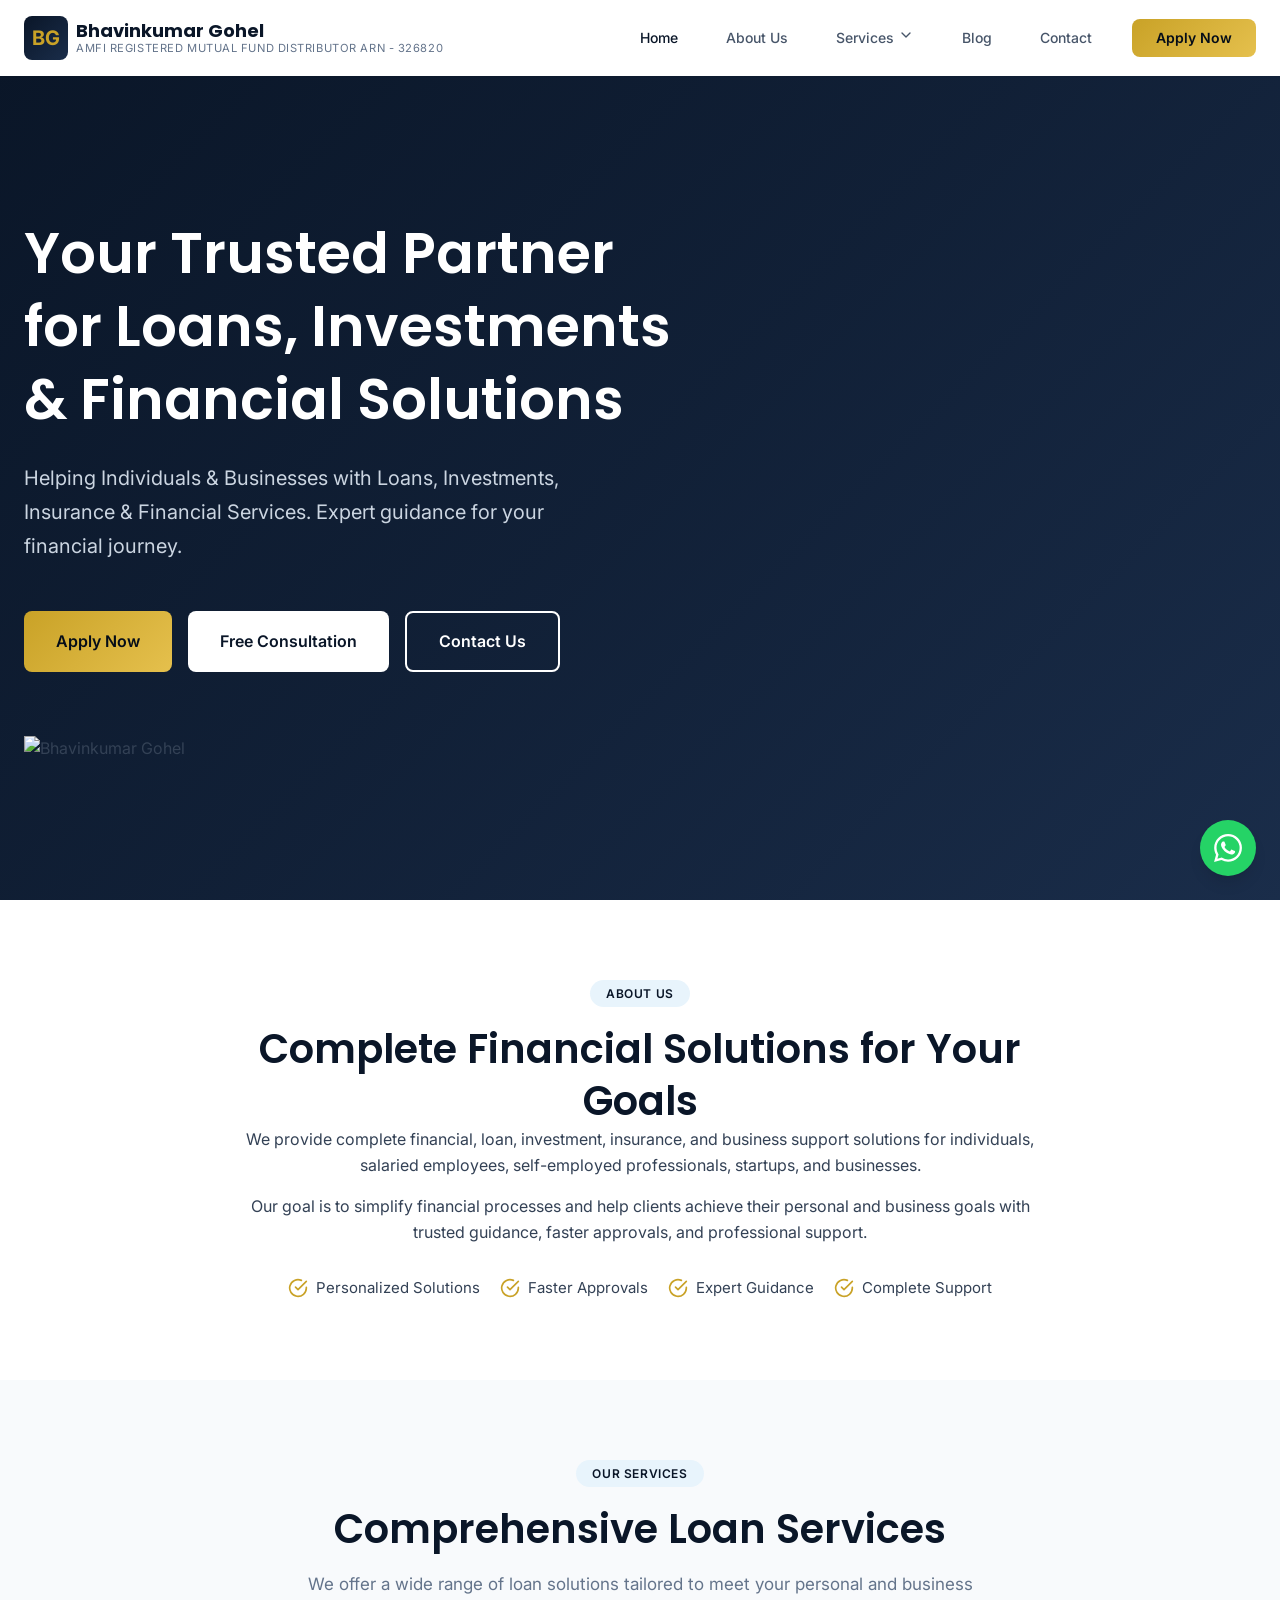
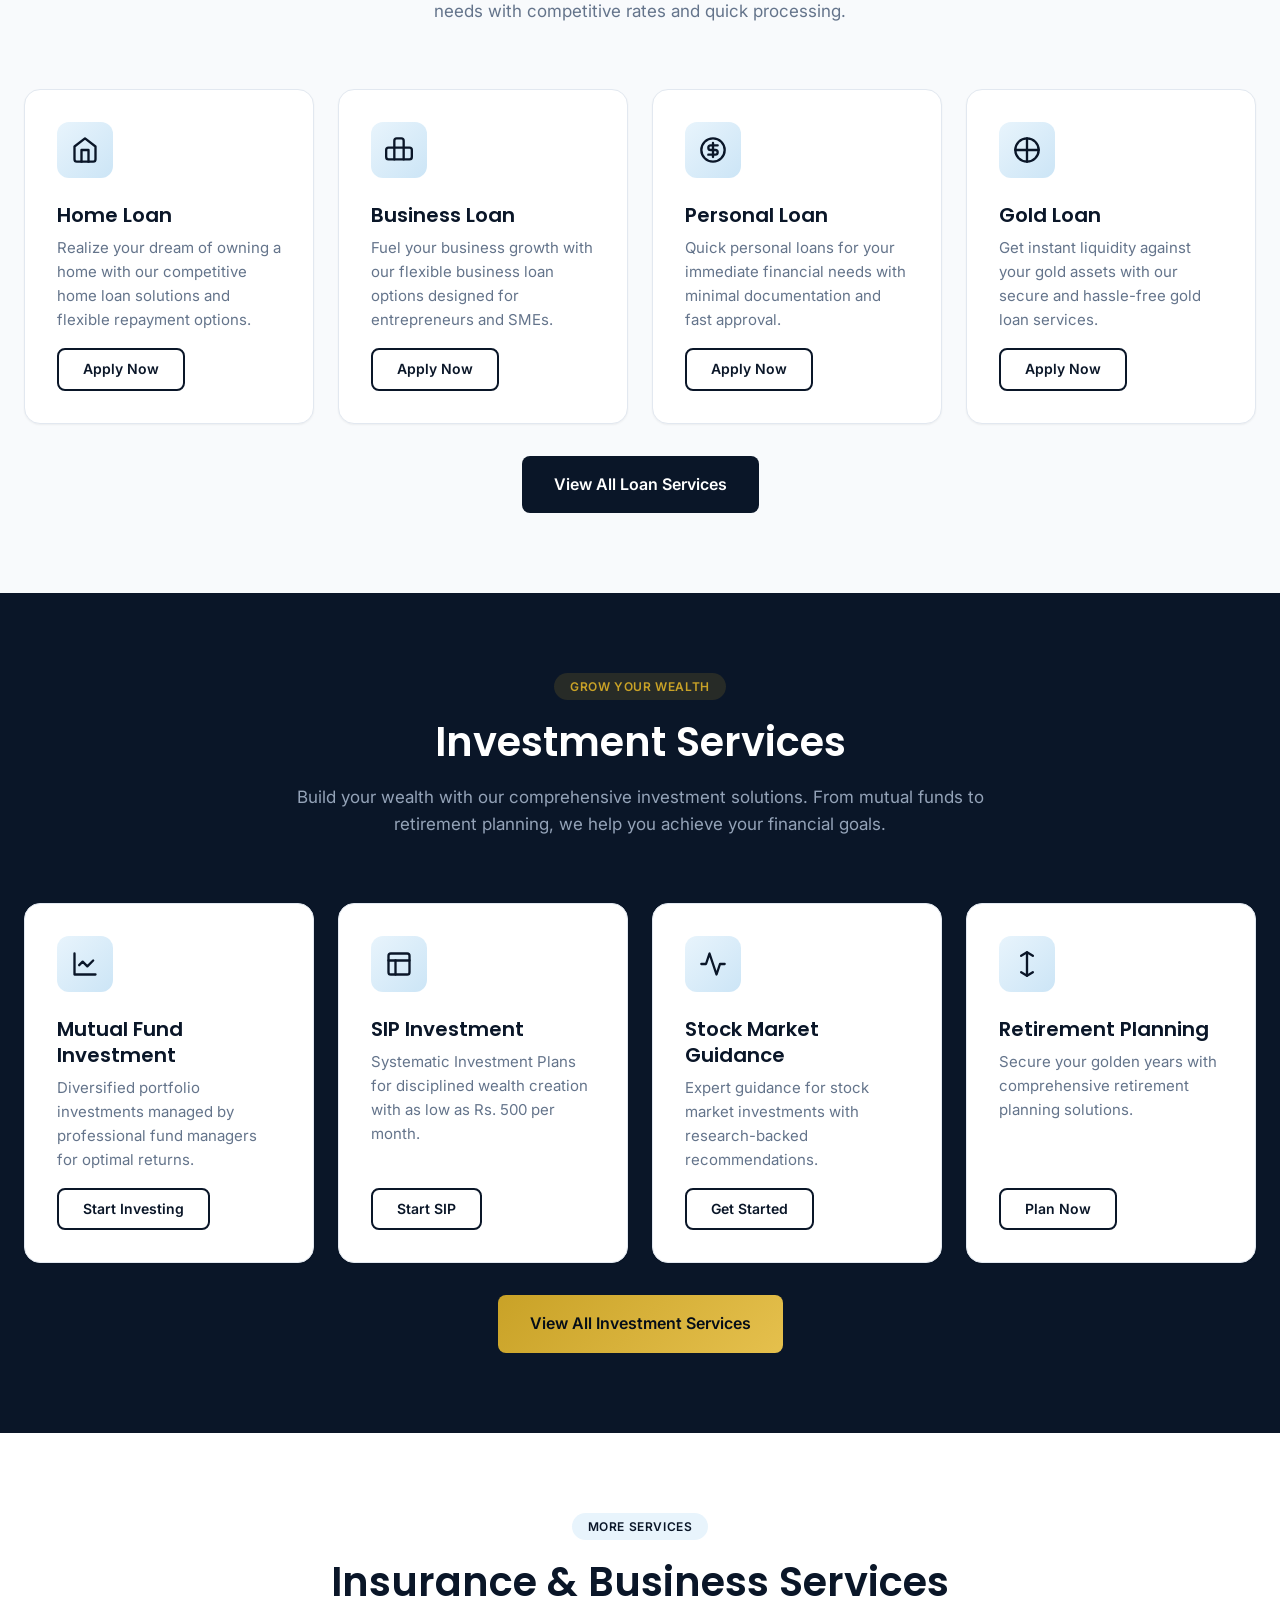
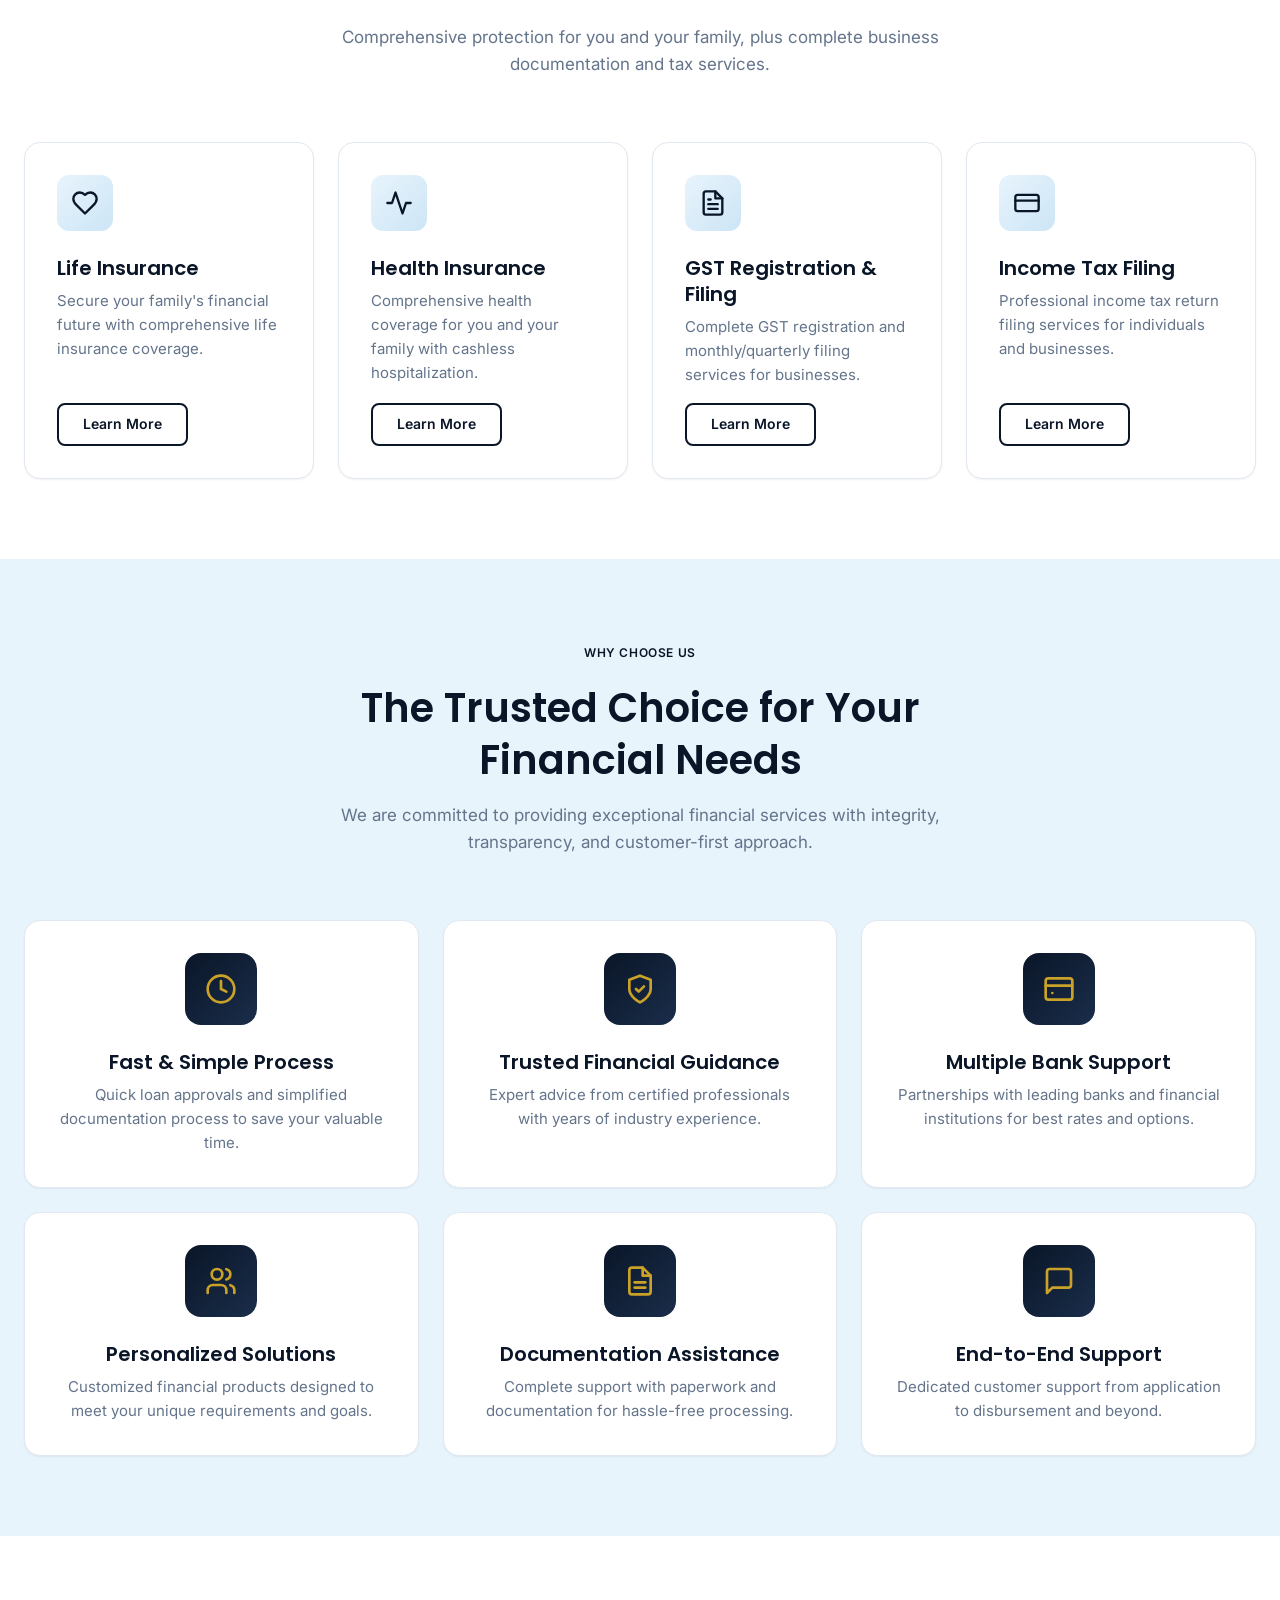
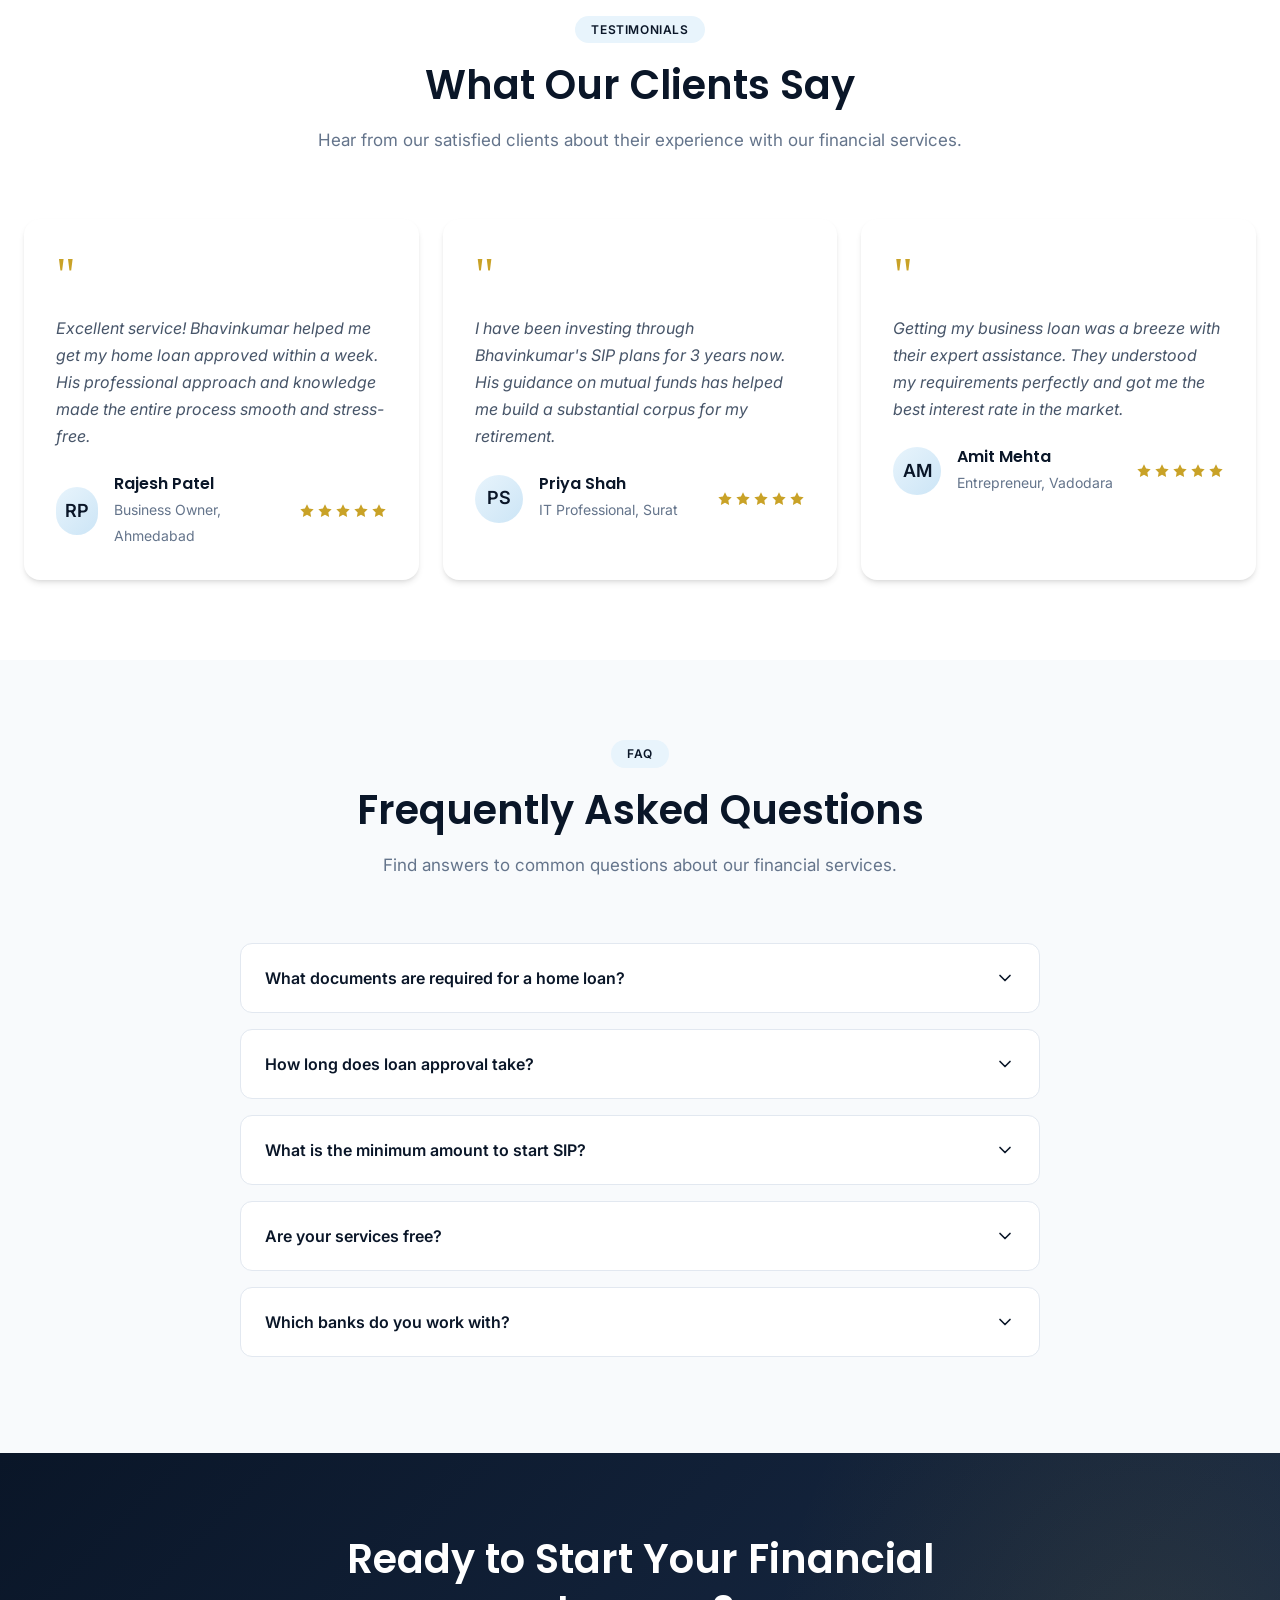
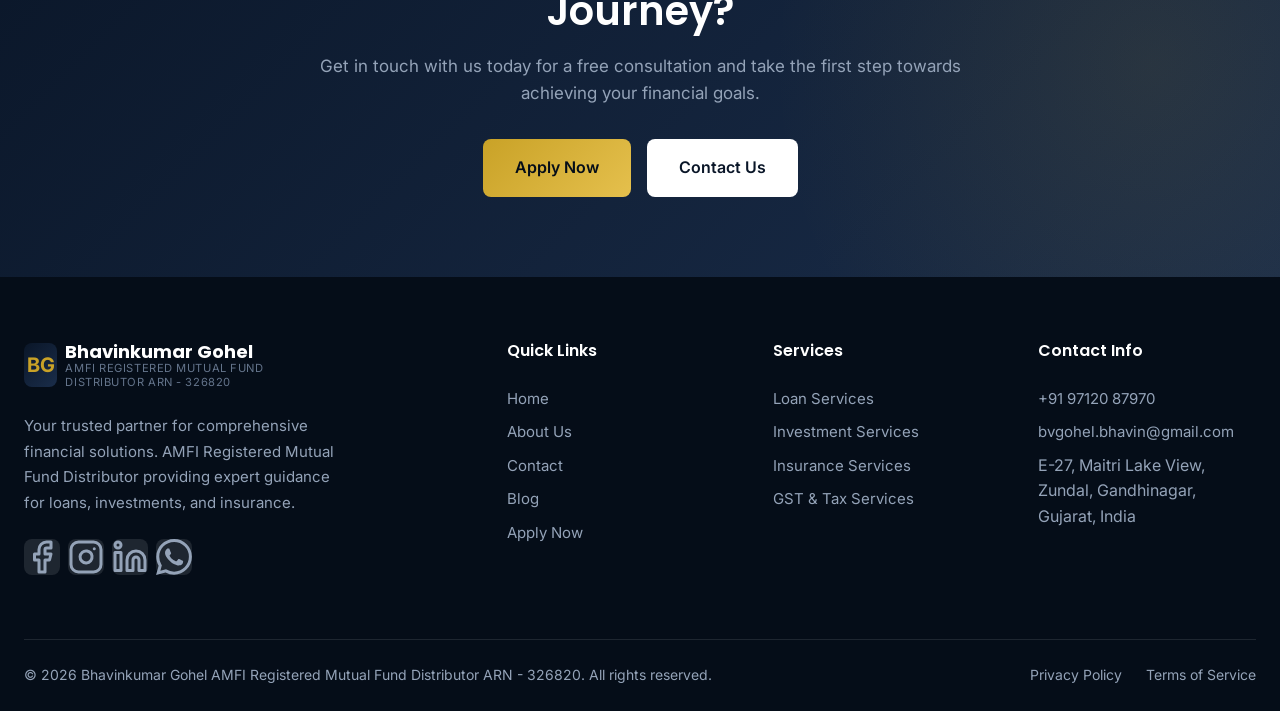
==== index.html @ ab0b6b32 "Update index.html" ====
<!DOCTYPE html>
<html lang="en">
<head>
    <meta charset="UTF-8">
    <meta name="viewport" content="width=device-width, initial-scale=1.0">
    <meta name="description" content="Bhavinkumar Gohel AMFI Registered Mutual Fund Distributor ARN - 326820 - Your trusted partner for loans, investments, insurance, and financial solutions.">
    <meta name="keywords" content="financial services, loans, investments, insurance, mutual funds, SIP, home loan, personal loan, business loan, Gujarat, India">
    <meta name="author" content="Bhavinkumar Gohel">
    <meta name="robots" content="index, follow">
    
    <!-- Open Graph -->
    <meta property="og:title" content="Bhavinkumar Gohel AMFI Registered Mutual Fund Distributor ARN - 326820 ">
    <meta property="og:description" content="Your trusted partner for loans, investments, insurance, and financial solutions.">
    <meta property="og:type" content="website">
    <meta property="og:url" content="https://bhavinkumargohel.com">
    
    <title>Bhavinkumar Gohel AMFI Registered Mutual Fund Distributor ARN - 326820 | Loans, Investments & Insurance</title>
    
    <!-- Fonts -->
    <link rel="preconnect" href="https://fonts.googleapis.com">
    <link rel="preconnect" href="https://fonts.gstatic.com" crossorigin>
    <link href="https://fonts.googleapis.com/css2?family=Inter:wght@400;500;600;700&family=Poppins:wght@500;600;700&display=swap" rel="stylesheet">
    
    <!-- Styles -->
    <link rel="stylesheet" href="assets/css/styles.css">
    
    <!-- Favicon -->
    <link rel="icon" type="image/svg+xml" href="data:image/svg+xml,<svg xmlns='http://www.w3.org/2000/svg' viewBox='0 0 100 100'><rect fill='%230a1628' width='100' height='100' rx='15'/><text x='50%' y='55%' dominant-baseline='middle' text-anchor='middle' fill='%23c9a227' font-family='Arial' font-weight='bold' font-size='50'>BG</text></svg>">
</head>
<body>
    <!-- Header -->
    <header class="header">
        <div class="header-container">
            <a href="index.html" class="logo">
                <div class="logo-icon">BG</div>
                <div class="logo-text">
                    <span class="logo-name">Bhavinkumar Gohel</span>
                    <span class="logo-tagline">AMFI Registered Mutual Fund Distributor ARN - 326820</span>
                </div>
            </a>
            
            <nav class="nav-menu">
                <ul class="nav-links">
                    <li><a href="index.html" class="nav-link active">Home</a></li>
                    <li><a href="about.html" class="nav-link">About Us</a></li>
                    <li class="nav-dropdown">
                        <a href="#" class="nav-link">Services
                            <svg xmlns="http://www.w3.org/2000/svg" width="16" height="16" viewBox="0 0 24 24" fill="none" stroke="currentColor" stroke-width="2" stroke-linecap="round" stroke-linejoin="round"><path d="m6 9 6 6 6-6"/></svg>
                        </a>
                        <div class="nav-dropdown-content">
                            <a href="loan-services.html" class="nav-dropdown-link">Loan Services</a>
                            <a href="investment-services.html" class="nav-dropdown-link">Investment Services</a>
                            <a href="insurance-services.html" class="nav-dropdown-link">Insurance Services</a>
                            <a href="gst-tax-services.html" class="nav-dropdown-link">GST & Tax Services</a>
                        </div>
                    </li>
                    <li><a href="blog.html" class="nav-link">Blog</a></li>
                    <li><a href="contact.html" class="nav-link">Contact</a></li>
                </ul>
                <a href="apply.html" class="btn btn-gold">Apply Now</a>
            </nav>
            
            <button class="mobile-menu-btn" aria-label="Toggle menu">
                <span></span>
                <span></span>
                <span></span>
            </button>
        </div>
    </header>

    <!-- Hero Section -->
   <!-- <section class="hero" id="home">
        <div class="hero-bg">
            <img src="assets/images/hero-bg.jpg" alt="Professional financial office">
        </div>
        <div class="hero-overlay"></div>
        <div class="container">
            <div class="hero-content" data-animate>
                
                <h1>Your Trusted Partner for Loans, Investments & Financial Solutions</h1>
                <p class="hero-subtitle">Helping Individuals & Businesses with Loans, Investments, Insurance & Financial Services. Expert guidance for your financial journey.</p>
                <div class="hero-buttons">
                    <a href="apply.html" class="btn btn-gold btn-lg">Apply Now</a>
                    <a href="contact.html" class="btn btn-white btn-lg">Get Free Consultation</a>
                    <a href="contact.html" class="btn btn-outline btn-lg" style="border-color: white; color: white;">Contact Us</a>
                </div>

                </div>
            </div>
        </div>
    </section> -->

 <section class="hero" id="home">
    <div class="hero-bg">
        <img src="assets/images/hero-bg.jpg" alt="Professional financial office">
    </div>
    <div class="hero-overlay"></div>
    <div class="container">
        <!-- New wrapper to divide content into two columns -->
        <div class="hero-wrapper">
            
            <!-- Left Side: Text and Buttons -->
            <div class="hero-content hero-left" data-animate>
                <h1>Your Trusted Partner for Loans, Investments &amp; Financial Solutions</h1>
                <p class="hero-subtitle">Helping Individuals &amp; Businesses with Loans, Investments, Insurance &amp; Financial Services. Expert guidance for your financial journey.</p>
                <div class="hero-buttons">
                    <a href="apply.html" class="btn btn-gold btn-lg">Apply Now</a>
                    <a href="contact.html" class="btn btn-white btn-lg">Free Consultation</a>
                    <a href="contact.html" class="btn btn-outline btn-lg" style="border-color: white; color: white;">Contact Us</a>
                </div>
            </div>

            <!-- Right Side: Personal Photo (WEBP Format) -->
            <div class="hero-personal-img hero-right" data-animate>
                <img src="assets/images/personal-profile.webp" alt="Bhavinkumar Gohel">
            </div>

        </div>
    </div>
</section>

    
  <!-- About Section -->
    <section class="section section-lg" id="about">
    <div class="container">
        <!-- CSS to handle the centering of the remaining content -->
        <style>
            .about-content-centered {
                max-width: 800px;
                margin: 0 auto;
                text-align: center;
            }
            .about-features-centered {
                display: flex;
                flex-wrap: wrap;
                justify-content: center;
                gap: 20px;
                margin-top: 30px;
            }
            .about-feature {
                display: flex;
                align-items: center;
                gap: 8px;
            }
        </style>

        <div class="about-content-centered" data-animate>
            <span class="section-badge">About Us</span>
            <h2>Complete Financial Solutions for Your Goals</h2>
            
            <p>We provide complete financial, loan, investment, insurance, and business support solutions for individuals, salaried employees, self-employed professionals, startups, and businesses.</p>
            
            <p>Our goal is to simplify financial processes and help clients achieve their personal and business goals with trusted guidance, faster approvals, and professional support.</p>
            
            <div class="about-features-centered">
                <div class="about-feature">
                    <svg xmlns="http://www.w3.org/2000/svg" width="20" height="20" viewBox="0 0 24 24" fill="none" stroke="currentColor" stroke-width="2" stroke-linecap="round" stroke-linejoin="round"><path d="M22 11.08V12a10 10 0 1 1-5.93-9.14"/><polyline points="22 4 12 14.01 9 11.01"/></svg>
                    Personalized Solutions
                </div>
                <div class="about-feature">
                    <svg xmlns="http://www.w3.org/2000/svg" width="20" height="20" viewBox="0 0 24 24" fill="none" stroke="currentColor" stroke-width="2" stroke-linecap="round" stroke-linejoin="round"><path d="M22 11.08V12a10 10 0 1 1-5.93-9.14"/><polyline points="22 4 12 14.01 9 11.01"/></svg>
                    Faster Approvals
                </div>
                <div class="about-feature">
                    <svg xmlns="http://www.w3.org/2000/svg" width="20" height="20" viewBox="0 0 24 24" fill="none" stroke="currentColor" stroke-width="2" stroke-linecap="round" stroke-linejoin="round"><path d="M22 11.08V12a10 10 0 1 1-5.93-9.14"/><polyline points="22 4 12 14.01 9 11.01"/></svg>
                    Expert Guidance
                </div>
                <div class="about-feature">
                    <svg xmlns="http://www.w3.org/2000/svg" width="20" height="20" viewBox="0 0 24 24" fill="none" stroke="currentColor" stroke-width="2" stroke-linecap="round" stroke-linejoin="round"><path d="M22 11.08V12a10 10 0 1 1-5.93-9.14"/><polyline points="22 4 12 14.01 9 11.01"/></svg>
                    Complete Support
                </div>
            </div>
        </div>
    </div>
</section>

    <!-- Loan Services Section -->
    <section class="section section-lg section-light" id="loans">
        <div class="container">
            <div class="section-header" data-animate>
                <span class="section-badge">Our Services</span>
                <h2>Comprehensive Loan Services</h2>
                <p class="section-description">We offer a wide range of loan solutions tailored to meet your personal and business needs with competitive rates and quick processing.</p>
            </div>
            <div class="services-grid">
                <div class="service-card" data-animate>
                    <div class="service-icon">
                        <svg xmlns="http://www.w3.org/2000/svg" viewBox="0 0 24 24" fill="none" stroke="currentColor" stroke-width="2" stroke-linecap="round" stroke-linejoin="round"><path d="m3 9 9-7 9 7v11a2 2 0 0 1-2 2H5a2 2 0 0 1-2-2z"/><polyline points="9 22 9 12 15 12 15 22"/></svg>
                    </div>
                    <h4>Home Loan</h4>
                    <p>Realize your dream of owning a home with our competitive home loan solutions and flexible repayment options.</p>
                    <a href="apply.html?service=home-loan" class="btn btn-outline">Apply Now</a>
                </div>
               <!-- <div class="service-card" data-animate>
                    <div class="service-icon">
                        <svg xmlns="http://www.w3.org/2000/svg" viewBox="0 0 24 24" fill="none" stroke="currentColor" stroke-width="2" stroke-linecap="round" stroke-linejoin="round"><rect x="2" y="4" width="20" height="16" rx="2"/><path d="M7 15h0M2 9.5h20"/></svg>
                    </div>
                    <h4>Mortgage Loan</h4>
                    <p>Unlock the value of your property with our mortgage loan services offering attractive interest rates.</p>
                    <a href="apply.html?service=mortgage-loan" class="btn btn-outline">Apply Now</a>
                </div> -->
                <div class="service-card" data-animate>
                    <div class="service-icon">
                        <svg xmlns="http://www.w3.org/2000/svg" viewBox="0 0 24 24" fill="none" stroke="currentColor" stroke-width="2" stroke-linecap="round" stroke-linejoin="round"><path d="M16 20V4a2 2 0 0 0-2-2h-4a2 2 0 0 0-2 2v16"/><rect x="1" y="10" width="22" height="10" rx="2"/></svg>
                    </div>
                    <h4>Business Loan</h4>
                    <p>Fuel your business growth with our flexible business loan options designed for entrepreneurs and SMEs.</p>
                    <a href="apply.html?service=business-loan" class="btn btn-outline">Apply Now</a>
                </div>
                <div class="service-card" data-animate>
                    <div class="service-icon">
                        <svg xmlns="http://www.w3.org/2000/svg" viewBox="0 0 24 24" fill="none" stroke="currentColor" stroke-width="2" stroke-linecap="round" stroke-linejoin="round"><circle cx="12" cy="12" r="10"/><path d="M16 8h-6a2 2 0 1 0 0 4h4a2 2 0 1 1 0 4H8"/><path d="M12 18V6"/></svg>
                    </div>
                    <h4>Personal Loan</h4>
                    <p>Quick personal loans for your immediate financial needs with minimal documentation and fast approval.</p>
                    <a href="apply.html?service=personal-loan" class="btn btn-outline">Apply Now</a>
                </div>
                <!--<div class="service-card" data-animate>
                    <div class="service-icon">
                        <svg xmlns="http://www.w3.org/2000/svg" viewBox="0 0 24 24" fill="none" stroke="currentColor" stroke-width="2" stroke-linecap="round" stroke-linejoin="round"><path d="M19 17h2c.6 0 1-.4 1-1v-3c0-.9-.7-1.7-1.5-1.9C18.7 10.6 16 10 16 10s-1.3-1.4-2.2-2.3c-.5-.4-1.1-.7-1.8-.7H5c-.6 0-1.1.4-1.4.9l-1.5 2.8c-.1.2-.1.4-.1.6v4c0 .6.4 1 1 1h2"/><circle cx="7" cy="17" r="2"/><path d="M9 17h6"/><circle cx="17" cy="17" r="2"/></svg>
                    </div>
                    <h4>Auto / Car Loan</h4>
                    <p>Drive your dream car home with our affordable auto loans featuring low interest rates and easy EMIs.</p>
                    <a href="apply.html?service=car-loan" class="btn btn-outline">Apply Now</a>
                </div>-->
                <div class="service-card" data-animate>
                    <div class="service-icon">
                        <svg xmlns="http://www.w3.org/2000/svg" viewBox="0 0 24 24" fill="none" stroke="currentColor" stroke-width="2" stroke-linecap="round" stroke-linejoin="round"><circle cx="12" cy="12" r="10"/><path d="M12 2v20"/><path d="M2 12h20"/></svg>
                    </div>
                    <h4>Gold Loan</h4>
                    <p>Get instant liquidity against your gold assets with our secure and hassle-free gold loan services.</p>
                    <a href="apply.html?service=gold-loan" class="btn btn-outline">Apply Now</a>
                </div>
            </div>
            <div class="text-center mt-xl">
                <a href="loan-services.html" class="btn btn-primary btn-lg">View All Loan Services</a>
            </div>
        </div>
    </section>

    <!-- Investment Services Section -->
    <section class="section section-lg section-dark" id="investments">
        <div class="container">
            <div class="section-header" data-animate>
                <span class="section-badge">Grow Your Wealth</span>
                <h2>Investment Services</h2>
                <p class="section-description">Build your wealth with our comprehensive investment solutions. From mutual funds to retirement planning, we help you achieve your financial goals.</p>
            </div>
            <div class="services-grid">
                <div class="service-card" data-animate>
                    <div class="service-icon">
                        <svg xmlns="http://www.w3.org/2000/svg" viewBox="0 0 24 24" fill="none" stroke="currentColor" stroke-width="2" stroke-linecap="round" stroke-linejoin="round"><path d="M3 3v18h18"/><path d="m19 9-5 5-4-4-3 3"/></svg>
                    </div>
                    <h4>Mutual Fund Investment</h4>
                    <p>Diversified portfolio investments managed by professional fund managers for optimal returns.</p>
                    <a href="apply.html?service=mutual-fund" class="btn btn-outline">Start Investing</a>
                </div>
                <div class="service-card" data-animate>
                    <div class="service-icon">
                        <svg xmlns="http://www.w3.org/2000/svg" viewBox="0 0 24 24" fill="none" stroke="currentColor" stroke-width="2" stroke-linecap="round" stroke-linejoin="round"><rect x="3" y="3" width="18" height="18" rx="2"/><path d="M3 9h18"/><path d="M9 21V9"/></svg>
                    </div>
                    <h4>SIP Investment</h4>
                    <p>Systematic Investment Plans for disciplined wealth creation with as low as Rs. 500 per month.</p>
                    <a href="apply.html?service=sip" class="btn btn-outline">Start SIP</a>
                </div>
                <div class="service-card" data-animate>
                    <div class="service-icon">
                        <svg xmlns="http://www.w3.org/2000/svg" viewBox="0 0 24 24" fill="none" stroke="currentColor" stroke-width="2" stroke-linecap="round" stroke-linejoin="round"><path d="M22 12h-4l-3 9L9 3l-3 9H2"/></svg>
                    </div>
                    <h4>Stock Market Guidance</h4>
                    <p>Expert guidance for stock market investments with research-backed recommendations.</p>
                    <a href="apply.html?service=stocks" class="btn btn-outline">Get Started</a>
                </div>
                <div class="service-card" data-animate>
                    <div class="service-icon">
                        <svg xmlns="http://www.w3.org/2000/svg" viewBox="0 0 24 24" fill="none" stroke="currentColor" stroke-width="2" stroke-linecap="round" stroke-linejoin="round"><path d="M12 2v20"/><path d="m17 5-5-3-5 3"/><path d="m17 19-5 3-5-3"/></svg>
                    </div>
                    <h4>Retirement Planning</h4>
                    <p>Secure your golden years with comprehensive retirement planning solutions.</p>
                    <a href="apply.html?service=retirement" class="btn btn-outline">Plan Now</a>
                </div>
               <!-- <div class="service-card" data-animate>
                    <div class="service-icon">
                        <svg xmlns="http://www.w3.org/2000/svg" viewBox="0 0 24 24" fill="none" stroke="currentColor" stroke-width="2" stroke-linecap="round" stroke-linejoin="round"><path d="M4 19.5v-15A2.5 2.5 0 0 1 6.5 2H20v20H6.5a2.5 2.5 0 0 1 0-5H20"/></svg>
                    </div>
                    <h4>Child Education Planning</h4>
                    <p>Plan for your child's future education with dedicated investment strategies.</p>
                    <a href="apply.html?service=education" class="btn btn-outline">Start Planning</a>
                </div>
                <div class="service-card" data-animate>
                    <div class="service-icon">
                        <svg xmlns="http://www.w3.org/2000/svg" viewBox="0 0 24 24" fill="none" stroke="currentColor" stroke-width="2" stroke-linecap="round" stroke-linejoin="round"><path d="M12 22s8-4 8-10V5l-8-3-8 3v7c0 6 8 10 8 10"/></svg>
                    </div>
                    <h4>Tax Saving Investments</h4>
                    <p>Smart investment options that help you save taxes while growing your wealth.</p>
                    <a href="apply.html?service=tax-saving" class="btn btn-outline">Save Tax</a>
                </div> -->
            </div>
            <div class="text-center mt-xl">
                <a href="investment-services.html" class="btn btn-gold btn-lg">View All Investment Services</a>
            </div>
        </div>
    </section>

    <!-- Insurance & GST Services -->
    <section class="section section-lg" id="other-services">
        <div class="container">
            <div class="section-header" data-animate>
                <span class="section-badge">More Services</span>
                <h2>Insurance & Business Services</h2>
                <p class="section-description">Comprehensive protection for you and your family, plus complete business documentation and tax services.</p>
            </div>
            <div class="services-grid">
                <div class="service-card" data-animate>
                    <div class="service-icon">
                        <svg xmlns="http://www.w3.org/2000/svg" viewBox="0 0 24 24" fill="none" stroke="currentColor" stroke-width="2" stroke-linecap="round" stroke-linejoin="round"><path d="M19 14c1.49-1.46 3-3.21 3-5.5A5.5 5.5 0 0 0 16.5 3c-1.76 0-3 .5-4.5 2-1.5-1.5-2.74-2-4.5-2A5.5 5.5 0 0 0 2 8.5c0 2.3 1.5 4.05 3 5.5l7 7Z"/></svg>
                    </div>
                    <h4>Life Insurance</h4>
                    <p>Secure your family's financial future with comprehensive life insurance coverage.</p>
                    <a href="insurance-services.html" class="btn btn-outline">Learn More</a>
                </div>
                <div class="service-card" data-animate>
                    <div class="service-icon">
                        <svg xmlns="http://www.w3.org/2000/svg" viewBox="0 0 24 24" fill="none" stroke="currentColor" stroke-width="2" stroke-linecap="round" stroke-linejoin="round"><path d="M22 12h-4l-3 9L9 3l-3 9H2"/></svg>
                    </div>
                    <h4>Health Insurance</h4>
                    <p>Comprehensive health coverage for you and your family with cashless hospitalization.</p>
                    <a href="insurance-services.html" class="btn btn-outline">Learn More</a>
                </div>
                <div class="service-card" data-animate>
                    <div class="service-icon">
                        <svg xmlns="http://www.w3.org/2000/svg" viewBox="0 0 24 24" fill="none" stroke="currentColor" stroke-width="2" stroke-linecap="round" stroke-linejoin="round"><path d="M14 2H6a2 2 0 0 0-2 2v16a2 2 0 0 0 2 2h12a2 2 0 0 0 2-2V8z"/><polyline points="14 2 14 8 20 8"/><line x1="16" y1="13" x2="8" y2="13"/><line x1="16" y1="17" x2="8" y2="17"/><polyline points="10 9 9 9 8 9"/></svg>
                    </div>
                    <h4>GST Registration & Filing</h4>
                    <p>Complete GST registration and monthly/quarterly filing services for businesses.</p>
                    <a href="gst-tax-services.html" class="btn btn-outline">Learn More</a>
                </div>
                <div class="service-card" data-animate>
                    <div class="service-icon">
                        <svg xmlns="http://www.w3.org/2000/svg" viewBox="0 0 24 24" fill="none" stroke="currentColor" stroke-width="2" stroke-linecap="round" stroke-linejoin="round"><rect x="2" y="5" width="20" height="14" rx="2"/><line x1="2" y1="10" x2="22" y2="10"/></svg>
                    </div>
                    <h4>Income Tax Filing</h4>
                    <p>Professional income tax return filing services for individuals and businesses.</p>
                    <a href="gst-tax-services.html" class="btn btn-outline">Learn More</a>
                </div>
            </div>
        </div>
    </section>

    <!-- Why Choose Us Section -->
    <section class="section section-lg section-light-blue" id="why-us">
        <div class="container">
            <div class="section-header" data-animate>
                <span class="section-badge">Why Choose Us</span>
                <h2>The Trusted Choice for Your Financial Needs</h2>
                <p class="section-description">We are committed to providing exceptional financial services with integrity, transparency, and customer-first approach.</p>
            </div>
            <div class="features-grid">
                <div class="feature-card" data-animate>
                    <div class="feature-icon">
                        <svg xmlns="http://www.w3.org/2000/svg" viewBox="0 0 24 24" fill="none" stroke="currentColor" stroke-width="2" stroke-linecap="round" stroke-linejoin="round"><circle cx="12" cy="12" r="10"/><polyline points="12 6 12 12 16 14"/></svg>
                    </div>
                    <h4>Fast & Simple Process</h4>
                    <p>Quick loan approvals and simplified documentation process to save your valuable time.</p>
                </div>
                <div class="feature-card" data-animate>
                    <div class="feature-icon">
                        <svg xmlns="http://www.w3.org/2000/svg" viewBox="0 0 24 24" fill="none" stroke="currentColor" stroke-width="2" stroke-linecap="round" stroke-linejoin="round"><path d="M12 22s8-4 8-10V5l-8-3-8 3v7c0 6 8 10 8 10"/><path d="m9 12 2 2 4-4"/></svg>
                    </div>
                    <h4>Trusted Financial Guidance</h4>
                    <p>Expert advice from certified professionals with years of industry experience.</p>
                </div>
                <div class="feature-card" data-animate>
                    <div class="feature-icon">
                        <svg xmlns="http://www.w3.org/2000/svg" viewBox="0 0 24 24" fill="none" stroke="currentColor" stroke-width="2" stroke-linecap="round" stroke-linejoin="round"><rect x="2" y="4" width="20" height="16" rx="2"/><path d="M7 15h0M2 9.5h20"/></svg>
                    </div>
                    <h4>Multiple Bank Support</h4>
                    <p>Partnerships with leading banks and financial institutions for best rates and options.</p>
                </div>
                <div class="feature-card" data-animate>
                    <div class="feature-icon">
                        <svg xmlns="http://www.w3.org/2000/svg" viewBox="0 0 24 24" fill="none" stroke="currentColor" stroke-width="2" stroke-linecap="round" stroke-linejoin="round"><path d="M16 21v-2a4 4 0 0 0-4-4H6a4 4 0 0 0-4 4v2"/><circle cx="9" cy="7" r="4"/><path d="M22 21v-2a4 4 0 0 0-3-3.87"/><path d="M16 3.13a4 4 0 0 1 0 7.75"/></svg>
                    </div>
                    <h4>Personalized Solutions</h4>
                    <p>Customized financial products designed to meet your unique requirements and goals.</p>
                </div>
                <div class="feature-card" data-animate>
                    <div class="feature-icon">
                        <svg xmlns="http://www.w3.org/2000/svg" viewBox="0 0 24 24" fill="none" stroke="currentColor" stroke-width="2" stroke-linecap="round" stroke-linejoin="round"><path d="M14 2H6a2 2 0 0 0-2 2v16a2 2 0 0 0 2 2h12a2 2 0 0 0 2-2V8z"/><polyline points="14 2 14 8 20 8"/><line x1="16" y1="13" x2="8" y2="13"/><line x1="16" y1="17" x2="8" y2="17"/></svg>
                    </div>
                    <h4>Documentation Assistance</h4>
                    <p>Complete support with paperwork and documentation for hassle-free processing.</p>
                </div>
                <div class="feature-card" data-animate>
                    <div class="feature-icon">
                        <svg xmlns="http://www.w3.org/2000/svg" viewBox="0 0 24 24" fill="none" stroke="currentColor" stroke-width="2" stroke-linecap="round" stroke-linejoin="round"><path d="M21 15a2 2 0 0 1-2 2H7l-4 4V5a2 2 0 0 1 2-2h14a2 2 0 0 1 2 2z"/></svg>
                    </div>
                    <h4>End-to-End Support</h4>
                    <p>Dedicated customer support from application to disbursement and beyond.</p>
                </div>
            </div>
        </div>
    </section>

    <!-- Testimonials Section -->
    <section class="section section-lg" id="testimonials">
        <div class="container">
            <div class="section-header" data-animate>
                <span class="section-badge">Testimonials</span>
                <h2>What Our Clients Say</h2>
                <p class="section-description">Hear from our satisfied clients about their experience with our financial services.</p>
            </div>
            <div class="testimonials-grid">
                <div class="testimonial-card" data-animate>
                    <div class="testimonial-quote">"</div>
                    <p class="testimonial-text">Excellent service! Bhavinkumar helped me get my home loan approved within a week. His professional approach and knowledge made the entire process smooth and stress-free.</p>
                    <div class="testimonial-author">
                        <div class="testimonial-avatar">RP</div>
                        <div class="testimonial-info">
                            <h5>Rajesh Patel</h5>
                            <span>Business Owner, Ahmedabad</span>
                        </div>
                        <div class="testimonial-rating">
                            <svg xmlns="http://www.w3.org/2000/svg" viewBox="0 0 24 24"><polygon points="12 2 15.09 8.26 22 9.27 17 14.14 18.18 21.02 12 17.77 5.82 21.02 7 14.14 2 9.27 8.91 8.26 12 2"/></svg>
                            <svg xmlns="http://www.w3.org/2000/svg" viewBox="0 0 24 24"><polygon points="12 2 15.09 8.26 22 9.27 17 14.14 18.18 21.02 12 17.77 5.82 21.02 7 14.14 2 9.27 8.91 8.26 12 2"/></svg>
                            <svg xmlns="http://www.w3.org/2000/svg" viewBox="0 0 24 24"><polygon points="12 2 15.09 8.26 22 9.27 17 14.14 18.18 21.02 12 17.77 5.82 21.02 7 14.14 2 9.27 8.91 8.26 12 2"/></svg>
                            <svg xmlns="http://www.w3.org/2000/svg" viewBox="0 0 24 24"><polygon points="12 2 15.09 8.26 22 9.27 17 14.14 18.18 21.02 12 17.77 5.82 21.02 7 14.14 2 9.27 8.91 8.26 12 2"/></svg>
                            <svg xmlns="http://www.w3.org/2000/svg" viewBox="0 0 24 24"><polygon points="12 2 15.09 8.26 22 9.27 17 14.14 18.18 21.02 12 17.77 5.82 21.02 7 14.14 2 9.27 8.91 8.26 12 2"/></svg>
                        </div>
                    </div>
                </div>
                <div class="testimonial-card" data-animate>
                    <div class="testimonial-quote">"</div>
                    <p class="testimonial-text">I have been investing through Bhavinkumar's SIP plans for 3 years now. His guidance on mutual funds has helped me build a substantial corpus for my retirement.</p>
                    <div class="testimonial-author">
                        <div class="testimonial-avatar">PS</div>
                        <div class="testimonial-info">
                            <h5>Priya Shah</h5>
                            <span>IT Professional, Surat</span>
                        </div>
                        <div class="testimonial-rating">
                            <svg xmlns="http://www.w3.org/2000/svg" viewBox="0 0 24 24"><polygon points="12 2 15.09 8.26 22 9.27 17 14.14 18.18 21.02 12 17.77 5.82 21.02 7 14.14 2 9.27 8.91 8.26 12 2"/></svg>
                            <svg xmlns="http://www.w3.org/2000/svg" viewBox="0 0 24 24"><polygon points="12 2 15.09 8.26 22 9.27 17 14.14 18.18 21.02 12 17.77 5.82 21.02 7 14.14 2 9.27 8.91 8.26 12 2"/></svg>
                            <svg xmlns="http://www.w3.org/2000/svg" viewBox="0 0 24 24"><polygon points="12 2 15.09 8.26 22 9.27 17 14.14 18.18 21.02 12 17.77 5.82 21.02 7 14.14 2 9.27 8.91 8.26 12 2"/></svg>
                            <svg xmlns="http://www.w3.org/2000/svg" viewBox="0 0 24 24"><polygon points="12 2 15.09 8.26 22 9.27 17 14.14 18.18 21.02 12 17.77 5.82 21.02 7 14.14 2 9.27 8.91 8.26 12 2"/></svg>
                            <svg xmlns="http://www.w3.org/2000/svg" viewBox="0 0 24 24"><polygon points="12 2 15.09 8.26 22 9.27 17 14.14 18.18 21.02 12 17.77 5.82 21.02 7 14.14 2 9.27 8.91 8.26 12 2"/></svg>
                        </div>
                    </div>
                </div>
                <div class="testimonial-card" data-animate>
                    <div class="testimonial-quote">"</div>
                    <p class="testimonial-text">Getting my business loan was a breeze with their expert assistance. They understood my requirements perfectly and got me the best interest rate in the market.</p>
                    <div class="testimonial-author">
                        <div class="testimonial-avatar">AM</div>
                        <div class="testimonial-info">
                            <h5>Amit Mehta</h5>
                            <span>Entrepreneur, Vadodara</span>
                        </div>
                        <div class="testimonial-rating">
                            <svg xmlns="http://www.w3.org/2000/svg" viewBox="0 0 24 24"><polygon points="12 2 15.09 8.26 22 9.27 17 14.14 18.18 21.02 12 17.77 5.82 21.02 7 14.14 2 9.27 8.91 8.26 12 2"/></svg>
                            <svg xmlns="http://www.w3.org/2000/svg" viewBox="0 0 24 24"><polygon points="12 2 15.09 8.26 22 9.27 17 14.14 18.18 21.02 12 17.77 5.82 21.02 7 14.14 2 9.27 8.91 8.26 12 2"/></svg>
                            <svg xmlns="http://www.w3.org/2000/svg" viewBox="0 0 24 24"><polygon points="12 2 15.09 8.26 22 9.27 17 14.14 18.18 21.02 12 17.77 5.82 21.02 7 14.14 2 9.27 8.91 8.26 12 2"/></svg>
                            <svg xmlns="http://www.w3.org/2000/svg" viewBox="0 0 24 24"><polygon points="12 2 15.09 8.26 22 9.27 17 14.14 18.18 21.02 12 17.77 5.82 21.02 7 14.14 2 9.27 8.91 8.26 12 2"/></svg>
                            <svg xmlns="http://www.w3.org/2000/svg" viewBox="0 0 24 24"><polygon points="12 2 15.09 8.26 22 9.27 17 14.14 18.18 21.02 12 17.77 5.82 21.02 7 14.14 2 9.27 8.91 8.26 12 2"/></svg>
                        </div>
                    </div>
                </div>
            </div>
        </div>
    </section>

    <!-- FAQ Section -->
    <section class="section section-lg section-light" id="faq">
        <div class="container">
            <div class="section-header" data-animate>
                <span class="section-badge">FAQ</span>
                <h2>Frequently Asked Questions</h2>
                <p class="section-description">Find answers to common questions about our financial services.</p>
            </div>
            <div class="faq-container">
                <div class="faq-item" data-animate>
                    <button class="faq-question">
                        What documents are required for a home loan?
                        <svg xmlns="http://www.w3.org/2000/svg" viewBox="0 0 24 24" fill="none" stroke="currentColor" stroke-width="2" stroke-linecap="round" stroke-linejoin="round"><path d="m6 9 6 6 6-6"/></svg>
                    </button>
                    <div class="faq-answer">
                        <div class="faq-answer-content">
                            <p>For a home loan, you typically need: Identity proof (Aadhaar, PAN), Address proof, Income proof (salary slips, ITR), Bank statements (last 6 months), Property documents, and passport-size photographs. Additional documents may be required based on employment type.</p>
                        </div>
                    </div>
                </div>
                <div class="faq-item" data-animate>
                    <button class="faq-question">
                        How long does loan approval take?
                        <svg xmlns="http://www.w3.org/2000/svg" viewBox="0 0 24 24" fill="none" stroke="currentColor" stroke-width="2" stroke-linecap="round" stroke-linejoin="round"><path d="m6 9 6 6 6-6"/></svg>
                    </button>
                    <div class="faq-answer">
                        <div class="faq-answer-content">
                            <p>Loan approval time varies by type. Personal loans can be approved within 24-48 hours, while home loans typically take 7-10 working days. With our streamlined process and bank partnerships, we ensure faster approvals compared to direct applications.</p>
                        </div>
                    </div>
                </div>
                <div class="faq-item" data-animate>
                    <button class="faq-question">
                        What is the minimum amount to start SIP?
                        <svg xmlns="http://www.w3.org/2000/svg" viewBox="0 0 24 24" fill="none" stroke="currentColor" stroke-width="2" stroke-linecap="round" stroke-linejoin="round"><path d="m6 9 6 6 6-6"/></svg>
                    </button>
                    <div class="faq-answer">
                        <div class="faq-answer-content">
                            <p>You can start a SIP (Systematic Investment Plan) with as low as Rs. 500 per month. This makes mutual fund investing accessible to everyone. We help you choose the right funds based on your risk profile and financial goals.</p>
                        </div>
                    </div>
                </div>
                <div class="faq-item" data-animate>
                    <button class="faq-question">
                        Are your services free?
                        <svg xmlns="http://www.w3.org/2000/svg" viewBox="0 0 24 24" fill="none" stroke="currentColor" stroke-width="2" stroke-linecap="round" stroke-linejoin="round"><path d="m6 9 6 6 6-6"/></svg>
                    </button>
                    <div class="faq-answer">
                        <div class="faq-answer-content">
                            <p>Our consultation services are absolutely free. For loan processing, we charge a nominal fee only upon successful disbursement. Investment advisory services are commission-based through AMFI registration, meaning you pay no extra fees.</p>
                        </div>
                    </div>
                </div>
                <div class="faq-item" data-animate>
                    <button class="faq-question">
                        Which banks do you work with?
                        <svg xmlns="http://www.w3.org/2000/svg" viewBox="0 0 24 24" fill="none" stroke="currentColor" stroke-width="2" stroke-linecap="round" stroke-linejoin="round"><path d="m6 9 6 6 6-6"/></svg>
                    </button>
                    <div class="faq-answer">
                        <div class="faq-answer-content">
                            <p>We have partnerships with all major banks and NBFCs including SBI, HDFC, ICICI, Axis Bank, Bank of Baroda, Bajaj Finserv, Tata Capital, and many more. This allows us to offer you the best rates and terms available in the market.</p>
                        </div>
                    </div>
                </div>
            </div>
        </div>
    </section>

    <!-- CTA Section -->
    <section class="section section-lg cta-section">
        <div class="container">
            <div class="cta-content" data-animate>
                <h2>Ready to Start Your Financial Journey?</h2>
                <p>Get in touch with us today for a free consultation and take the first step towards achieving your financial goals.</p>
                <div class="cta-buttons">
                    <a href="apply.html" class="btn btn-gold btn-lg">Apply Now</a>
                    <a href="contact.html" class="btn btn-white btn-lg">Contact Us</a>
                </div>
            </div>
        </div>
    </section>

    <!-- Footer -->
    <footer class="footer">
        <div class="container">
            <div class="footer-grid">
                <div class="footer-brand">
                    <a href="index.html" class="logo">
                        <div class="logo-icon">BG</div>
                        <div class="logo-text">
                            <span class="logo-name">Bhavinkumar Gohel</span>
                            <span class="logo-tagline">AMFI Registered Mutual Fund Distributor ARN - 326820</span>
                        </div>
                    </a>
                    <p>Your trusted partner for comprehensive financial solutions. AMFI Registered Mutual Fund Distributor providing expert guidance for loans, investments, and insurance.</p>
                    <div class="footer-social">
                        <a href="https://www.facebook.com/share/1JEpXYaaEr/" aria-label="Facebook">
                            <svg xmlns="http://www.w3.org/2000/svg" viewBox="0 0 24 24" fill="none" stroke="currentColor" stroke-width="2" stroke-linecap="round" stroke-linejoin="round"><path d="M18 2h-3a5 5 0 0 0-5 5v3H7v4h3v8h4v-8h3l1-4h-4V7a1 1 0 0 1 1-1h3z"/></svg>
                        </a>
                        <a href="https://www.instagram.com/bvgohel.bhavin?igsh=M2tmMHpzb3FibnNt" aria-label="Instagram">
                            <svg xmlns="http://www.w3.org/2000/svg" viewBox="0 0 24 24" fill="none" stroke="currentColor" stroke-width="2" stroke-linecap="round" stroke-linejoin="round"><rect x="2" y="2" width="20" height="20" rx="5" ry="5"/><path d="M16 11.37A4 4 0 1 1 12.63 8 4 4 0 0 1 16 11.37z"/><line x1="17.5" y1="6.5" x2="17.51" y2="6.5"/></svg>
                        </a>
                        <a href="https://www.linkedin.com/in/bhavinkumar-gohel-330577118" aria-label="LinkedIn">
                            <svg xmlns="http://www.w3.org/2000/svg" viewBox="0 0 24 24" fill="none" stroke="currentColor" stroke-width="2" stroke-linecap="round" stroke-linejoin="round"><path d="M16 8a6 6 0 0 1 6 6v7h-4v-7a2 2 0 0 0-2-2 2 2 0 0 0-2 2v7h-4v-7a6 6 0 0 1 6-6z"/><rect x="2" y="9" width="4" height="12"/><circle cx="4" cy="4" r="2"/></svg>
                        </a>
                        <a href="https://wa.me/919712087970" aria-label="WhatsApp">
                            <svg xmlns="http://www.w3.org/2000/svg" viewBox="0 0 24 24" fill="currentColor"><path d="M17.472 14.382c-.297-.149-1.758-.867-2.03-.967-.273-.099-.471-.148-.67.15-.197.297-.767.966-.94 1.164-.173.199-.347.223-.644.075-.297-.15-1.255-.463-2.39-1.475-.883-.788-1.48-1.761-1.653-2.059-.173-.297-.018-.458.13-.606.134-.133.298-.347.446-.52.149-.174.198-.298.298-.497.099-.198.05-.371-.025-.52-.075-.149-.669-1.612-.916-2.207-.242-.579-.487-.5-.669-.51-.173-.008-.371-.01-.57-.01-.198 0-.52.074-.792.372-.272.297-1.04 1.016-1.04 2.479 0 1.462 1.065 2.875 1.213 3.074.149.198 2.096 3.2 5.077 4.487.709.306 1.262.489 1.694.625.712.227 1.36.195 1.871.118.571-.085 1.758-.719 2.006-1.413.248-.694.248-1.289.173-1.413-.074-.124-.272-.198-.57-.347m-5.421 7.403h-.004a9.87 9.87 0 01-5.031-1.378l-.361-.214-3.741.982.998-3.648-.235-.374a9.86 9.86 0 01-1.51-5.26c.001-5.45 4.436-9.884 9.888-9.884 2.64 0 5.122 1.03 6.988 2.898a9.825 9.825 0 012.893 6.994c-.003 5.45-4.437 9.884-9.885 9.884m8.413-18.297A11.815 11.815 0 0012.05 0C5.495 0 .16 5.335.157 11.892c0 2.096.547 4.142 1.588 5.945L.057 24l6.305-1.654a11.882 11.882 0 005.683 1.448h.005c6.554 0 11.89-5.335 11.893-11.893a11.821 11.821 0 00-3.48-8.413z"/></svg>
                        </a>
                    </div>
                </div>
                <div class="footer-links">
                    <h5>Quick Links</h5>
                    <ul>
                        <li><a href="index.html">Home</a></li>
                        <li><a href="about.html">About Us</a></li>
                        <li><a href="contact.html">Contact</a></li>
                        <li><a href="blog.html">Blog</a></li>
                        <li><a href="apply.html">Apply Now</a></li>
                    </ul>
                </div>
                <div class="footer-links">
                    <h5>Services</h5>
                    <ul>
                        <li><a href="loan-services.html">Loan Services</a></li>
                        <li><a href="investment-services.html">Investment Services</a></li>
                        <li><a href="insurance-services.html">Insurance Services</a></li>
                        <li><a href="gst-tax-services.html">GST & Tax Services</a></li>
                    </ul>
                </div>
                <div class="footer-links">
                    <h5>Contact Info</h5>
                    <ul>
                        <li>
                            <a href="tel:+919712087970">+91 97120 87970</a>
                        </li>
                        <li>
                            <a href="mailto:bvgohel.bhavin@gmail.com">bvgohel.bhavin@gmail.com</a>
                        </li>
                        <li>E-27, Maitri Lake View, Zundal, Gandhinagar, Gujarat, India</li>
                    </ul>
                </div>
            </div>
            <div class="footer-bottom">
                <p>&copy; 2026 Bhavinkumar Gohel AMFI Registered Mutual Fund Distributor ARN - 326820. All rights reserved.</p>
                <div class="footer-bottom-links">
                    <a href="privacy-policy.html">Privacy Policy</a>
                    <a href="terms.html">Terms of Service</a>
                </div>
            </div>
        </div>
    </footer>

    <!-- WhatsApp Button -->
    <a href="https://wa.me/919712087970" class="whatsapp-btn" aria-label="Chat on WhatsApp" target="_blank" rel="noopener noreferrer">
        <svg xmlns="http://www.w3.org/2000/svg" viewBox="0 0 24 24" fill="currentColor"><path d="M17.472 14.382c-.297-.149-1.758-.867-2.03-.967-.273-.099-.471-.148-.67.15-.197.297-.767.966-.94 1.164-.173.199-.347.223-.644.075-.297-.15-1.255-.463-2.39-1.475-.883-.788-1.48-1.761-1.653-2.059-.173-.297-.018-.458.13-.606.134-.133.298-.347.446-.52.149-.174.198-.298.298-.497.099-.198.05-.371-.025-.52-.075-.149-.669-1.612-.916-2.207-.242-.579-.487-.5-.669-.51-.173-.008-.371-.01-.57-.01-.198 0-.52.074-.792.372-.272.297-1.04 1.016-1.04 2.479 0 1.462 1.065 2.875 1.213 3.074.149.198 2.096 3.2 5.077 4.487.709.306 1.262.489 1.694.625.712.227 1.36.195 1.871.118.571-.085 1.758-.719 2.006-1.413.248-.694.248-1.289.173-1.413-.074-.124-.272-.198-.57-.347m-5.421 7.403h-.004a9.87 9.87 0 01-5.031-1.378l-.361-.214-3.741.982.998-3.648-.235-.374a9.86 9.86 0 01-1.51-5.26c.001-5.45 4.436-9.884 9.888-9.884 2.64 0 5.122 1.03 6.988 2.898a9.825 9.825 0 012.893 6.994c-.003 5.45-4.437 9.884-9.885 9.884m8.413-18.297A11.815 11.815 0 0012.05 0C5.495 0 .16 5.335.157 11.892c0 2.096.547 4.142 1.588 5.945L.057 24l6.305-1.654a11.882 11.882 0 005.683 1.448h.005c6.554 0 11.89-5.335 11.893-11.893a11.821 11.821 0 00-3.48-8.413z"/></svg>
    </a>

    <!-- Scroll to Top Button -->
    <a href="#" class="scroll-top" aria-label="Scroll to top">
        <svg xmlns="http://www.w3.org/2000/svg" viewBox="0 0 24 24" fill="none" stroke="currentColor" stroke-width="2" stroke-linecap="round" stroke-linejoin="round"><path d="m18 15-6-6-6 6"/></svg>
    </a>

    <!-- Scripts -->
    <script src="assets/js/main.js"></script>
</body>
</html>
---- assets/css/styles.css ----
/* ===== BHAVINKUMAR GOHEL FINANCIAL SERVICES - MAIN STYLESHEET ===== */

/* CSS Custom Properties */
:root {
    /* Primary Colors */
    --color-navy: #0a1628;
    --color-navy-light: #1a2d4a;
    --color-navy-dark: #050d18;
    
    /* Accent Colors */
    --color-gold: #c9a227;
    --color-gold-light: #e5c04d;
    --color-gold-dark: #a68520;
    
    /* Light Colors */
    --color-light-blue: #e8f4fc;
    --color-light-blue-alt: #cce5f6;
    --color-white: #ffffff;
    --color-off-white: #f8fafc;
    
    /* Neutral Colors */
    --color-gray-100: #f1f5f9;
    --color-gray-200: #e2e8f0;
    --color-gray-300: #cbd5e1;
    --color-gray-400: #94a3b8;
    --color-gray-500: #64748b;
    --color-gray-600: #475569;
    --color-gray-700: #334155;
    --color-gray-800: #1e293b;
    
    /* Typography */
    --font-primary: 'Inter', -apple-system, BlinkMacSystemFont, 'Segoe UI', Roboto, sans-serif;
    --font-heading: 'Poppins', 'Inter', sans-serif;
    
    /* Spacing */
    --spacing-xs: 0.25rem;
    --spacing-sm: 0.5rem;
    --spacing-md: 1rem;
    --spacing-lg: 1.5rem;
    --spacing-xl: 2rem;
    --spacing-2xl: 3rem;
    --spacing-3xl: 4rem;
    
    /* Border Radius */
    --radius-sm: 0.375rem;
    --radius-md: 0.5rem;
    --radius-lg: 0.75rem;
    --radius-xl: 1rem;
    --radius-2xl: 1.5rem;
    --radius-full: 9999px;
    
    /* Shadows */
    --shadow-sm: 0 1px 2px 0 rgba(0, 0, 0, 0.05);
    --shadow-md: 0 4px 6px -1px rgba(0, 0, 0, 0.1), 0 2px 4px -2px rgba(0, 0, 0, 0.1);
    --shadow-lg: 0 10px 15px -3px rgba(0, 0, 0, 0.1), 0 4px 6px -4px rgba(0, 0, 0, 0.1);
    --shadow-xl: 0 20px 25px -5px rgba(0, 0, 0, 0.1), 0 8px 10px -6px rgba(0, 0, 0, 0.1);
    
    /* Transitions */
    --transition-fast: 150ms ease;
    --transition-base: 250ms ease;
    --transition-slow: 350ms ease;
    
    /* Container */
    --container-max: 1280px;
    --container-padding: 1.5rem;
}

/* Reset & Base Styles */
*,
*::before,
*::after {
    box-sizing: border-box;
    margin: 0;
    padding: 0;
}

html {
    scroll-behavior: smooth;
    font-size: 16px;
}

body {
    font-family: var(--font-primary);
    line-height: 1.6;
    color: var(--color-gray-700);
    background-color: var(--color-white);
    -webkit-font-smoothing: antialiased;
    -moz-osx-font-smoothing: grayscale;
}

img {
    max-width: 100%;
    height: auto;
    display: block;
}

a {
    text-decoration: none;
    color: inherit;
    transition: color var(--transition-fast);
}

ul, ol {
    list-style: none;
}

button {
    cursor: pointer;
    border: none;
    background: none;
    font-family: inherit;
}

input, textarea, select {
    font-family: inherit;
    font-size: inherit;
}

/* Typography */
h1, h2, h3, h4, h5, h6 {
    font-family: var(--font-heading);
    font-weight: 600;
    line-height: 1.3;
    color: var(--color-navy);
}

h1 { font-size: clamp(2rem, 5vw, 3.5rem); }
h2 { font-size: clamp(1.75rem, 4vw, 2.5rem); }
h3 { font-size: clamp(1.25rem, 3vw, 1.75rem); }
h4 { font-size: clamp(1.125rem, 2.5vw, 1.25rem); }
h5 { font-size: 1rem; }
h6 { font-size: 0.875rem; }

p {
    margin-bottom: var(--spacing-md);
}

/* Container */
.container {
    width: 100%;
    max-width: var(--container-max);
    margin: 0 auto;
    padding: 0 var(--container-padding);
}

/* ===== HEADER & NAVIGATION ===== */
.header {
    position: fixed;
    top: 0;
    left: 0;
    right: 0;
    z-index: 1000;
    background-color: var(--color-white);
    box-shadow: var(--shadow-sm);
    transition: all var(--transition-base);
}

.header.scrolled {
    box-shadow: var(--shadow-lg);
}

.header-container {
    display: flex;
    align-items: center;
    justify-content: space-between;
    padding: var(--spacing-md) var(--container-padding);
    max-width: var(--container-max);
    margin: 0 auto;
}

.logo {
    display: flex;
    align-items: center;
    gap: var(--spacing-sm);
}

.logo-icon {
    width: 44px;
    height: 44px;
    background: linear-gradient(135deg, var(--color-navy) 0%, var(--color-navy-light) 100%);
    border-radius: var(--radius-md);
    display: flex;
    align-items: center;
    justify-content: center;
    color: var(--color-gold);
    font-weight: 700;
    font-size: 1.25rem;
}

.logo-text {
    display: flex;
    flex-direction: column;
    line-height: 1.2;
}

.logo-name {
    font-family: var(--font-heading);
    font-weight: 700;
    font-size: 1.125rem;
    color: var(--color-navy);
}

.logo-tagline {
    font-size: 0.7rem;
    color: var(--color-gray-500);
    text-transform: uppercase;
    letter-spacing: 0.05em;
}

.nav-menu {
    display: flex;
    align-items: center;
    gap: var(--spacing-lg);
}

.nav-links {
    display: flex;
    align-items: center;
    gap: var(--spacing-md);
}

.nav-link {
    font-size: 0.875rem;
    font-weight: 500;
    color: var(--color-gray-600);
    padding: var(--spacing-sm) var(--spacing-md);
    border-radius: var(--radius-md);
    transition: all var(--transition-fast);
    position: relative;
}

.nav-link:hover {
    color: var(--color-navy);
    background-color: var(--color-gray-100);
}

.nav-link.active {
    color: var(--color-navy);
}

.nav-dropdown {
    position: relative;
}

.nav-dropdown-content {
    position: absolute;
    top: 100%;
    left: 0;
    min-width: 220px;
    background-color: var(--color-white);
    border-radius: var(--radius-lg);
    box-shadow: var(--shadow-xl);
    opacity: 0;
    visibility: hidden;
    transform: translateY(10px);
    transition: all var(--transition-fast);
    padding: var(--spacing-sm);
    z-index: 100;
}

.nav-dropdown:hover .nav-dropdown-content {
    opacity: 1;
    visibility: visible;
    transform: translateY(0);
}

.nav-dropdown-link {
    display: block;
    padding: var(--spacing-sm) var(--spacing-md);
    font-size: 0.875rem;
    color: var(--color-gray-600);
    border-radius: var(--radius-md);
    transition: all var(--transition-fast);
}

.nav-dropdown-link:hover {
    background-color: var(--color-light-blue);
    color: var(--color-navy);
}

.btn {
    display: inline-flex;
    align-items: center;
    justify-content: center;
    gap: var(--spacing-sm);
    padding: var(--spacing-sm) var(--spacing-lg);
    font-size: 0.875rem;
    font-weight: 600;
    border-radius: var(--radius-md);
    transition: all var(--transition-fast);
    white-space: nowrap;
}

.btn-primary {
    background-color: var(--color-navy);
    color: var(--color-white);
}

.btn-primary:hover {
    background-color: var(--color-navy-light);
    transform: translateY(-1px);
}

.btn-gold {
    background: linear-gradient(135deg, var(--color-gold) 0%, var(--color-gold-light) 100%);
    color: var(--color-navy-dark);
}

.btn-gold:hover {
    background: linear-gradient(135deg, var(--color-gold-light) 0%, var(--color-gold) 100%);
    transform: translateY(-1px);
}

.btn-outline {
    border: 2px solid var(--color-navy);
    color: var(--color-navy);
    background: transparent;
}

.btn-outline:hover {
    background-color: var(--color-navy);
    color: var(--color-white);
}

.btn-white {
    background-color: var(--color-white);
    color: var(--color-navy);
}

.btn-white:hover {
    background-color: var(--color-off-white);
    transform: translateY(-1px);
}

.btn-lg {
    padding: var(--spacing-md) var(--spacing-xl);
    font-size: 1rem;
}

.mobile-menu-btn {
    display: none;
    flex-direction: column;
    gap: 5px;
    padding: var(--spacing-sm);
    z-index: 1001;
}

.mobile-menu-btn span {
    display: block;
    width: 24px;
    height: 2px;
    background-color: var(--color-navy);
    transition: all var(--transition-fast);
}

.mobile-menu-btn.active span:nth-child(1) {
    transform: rotate(45deg) translate(5px, 5px);
}

.mobile-menu-btn.active span:nth-child(2) {
    opacity: 0;
}

.mobile-menu-btn.active span:nth-child(3) {
    transform: rotate(-45deg) translate(5px, -5px);
}

/* ===== HERO SECTION ===== */
.hero {
    position: relative;
    min-height: 100vh;
    display: flex;
    align-items: center;
    background: linear-gradient(135deg, var(--color-navy-dark) 0%, var(--color-navy) 50%, var(--color-navy-light) 100%);
    overflow: hidden;
    padding-top: 80px;
}

.hero-bg {
    position: absolute;
    inset: 0;
    z-index: 0;
}

.hero-bg img {
    width: 100%;
    height: 100%;
    object-fit: cover;
    opacity: 0.2;
}

.hero-overlay {
    position: absolute;
    inset: 0;
    background: linear-gradient(135deg, rgba(10, 22, 40, 0.95) 0%, rgba(26, 45, 74, 0.85) 100%);
}

.hero-content {
    position: relative;
    z-index: 1;
    max-width: 800px;
}

.hero-badge {
    display: inline-flex;
    align-items: center;
    gap: var(--spacing-sm);
    background-color: rgba(201, 162, 39, 0.15);
    color: var(--color-gold);
    padding: var(--spacing-sm) var(--spacing-md);
    border-radius: var(--radius-full);
    font-size: 0.875rem;
    font-weight: 500;
    margin-bottom: var(--spacing-lg);
    border: 1px solid rgba(201, 162, 39, 0.3);
}

.hero-badge svg {
    width: 16px;
    height: 16px;
}

.hero h1 {
    color: var(--color-white);
    margin-bottom: var(--spacing-lg);
    text-wrap: balance;
}

.hero-subtitle {
    font-size: clamp(1rem, 2vw, 1.25rem);
    color: var(--color-gray-300);
    margin-bottom: var(--spacing-2xl);
    max-width: 600px;
    line-height: 1.7;
}

.hero-buttons {
    display: flex;
    flex-wrap: wrap;
    gap: var(--spacing-md);
    margin-bottom: var(--spacing-3xl);
}

.hero-stats {
    display: grid;
    grid-template-columns: repeat(3, 1fr);
    gap: var(--spacing-xl);
    padding-top: var(--spacing-2xl);
    border-top: 1px solid rgba(255, 255, 255, 0.1);
}

.hero-stat {
    text-align: center;
}

.hero-stat-value {
    font-size: clamp(1.5rem, 3vw, 2.5rem);
    font-weight: 700;
    color: var(--color-gold);
    font-family: var(--font-heading);
}

.hero-stat-label {
    font-size: 0.875rem;
    color: var(--color-gray-400);
    margin-top: var(--spacing-xs);
}

/* ===== SECTION STYLES ===== */
.section {
    padding: var(--spacing-3xl) 0;
}

.section-lg {
    padding: 5rem 0;
}

.section-dark {
    background-color: var(--color-navy);
    color: var(--color-white);
}

.section-light {
    background-color: var(--color-off-white);
}

.section-light-blue {
    background-color: var(--color-light-blue);
}

.section-header {
    text-align: center;
    max-width: 700px;
    margin: 0 auto var(--spacing-3xl);
}

.section-badge {
    display: inline-flex;
    align-items: center;
    gap: var(--spacing-xs);
    background-color: var(--color-light-blue);
    color: var(--color-navy);
    padding: var(--spacing-xs) var(--spacing-md);
    border-radius: var(--radius-full);
    font-size: 0.75rem;
    font-weight: 600;
    text-transform: uppercase;
    letter-spacing: 0.05em;
    margin-bottom: var(--spacing-md);
}

.section-dark .section-badge {
    background-color: rgba(201, 162, 39, 0.15);
    color: var(--color-gold);
}

.section-header h2 {
    margin-bottom: var(--spacing-md);
}

.section-dark .section-header h2 {
    color: var(--color-white);
}

.section-description {
    color: var(--color-gray-500);
    font-size: 1.0625rem;
}

.section-dark .section-description {
    color: var(--color-gray-400);
}

/* ===== SERVICE CARDS ===== */
.services-grid {
    display: grid;
    grid-template-columns: repeat(auto-fill, minmax(280px, 1fr));
    gap: var(--spacing-lg);
}

.service-card {
    background-color: var(--color-white);
    border-radius: var(--radius-xl);
    padding: var(--spacing-xl);
    box-shadow: var(--shadow-sm);
    border: 1px solid var(--color-gray-200);
    transition: all var(--transition-base);
    display: flex;
    flex-direction: column;
}

.service-card:hover {
    transform: translateY(-4px);
    box-shadow: var(--shadow-xl);
    border-color: var(--color-light-blue-alt);
}

.service-icon {
    width: 56px;
    height: 56px;
    background: linear-gradient(135deg, var(--color-light-blue) 0%, var(--color-light-blue-alt) 100%);
    border-radius: var(--radius-lg);
    display: flex;
    align-items: center;
    justify-content: center;
    margin-bottom: var(--spacing-lg);
    color: var(--color-navy);
}

.service-icon svg {
    width: 28px;
    height: 28px;
}

.service-card h4 {
    margin-bottom: var(--spacing-sm);
}

.service-card p {
    color: var(--color-gray-500);
    font-size: 0.9375rem;
    flex-grow: 1;
    margin-bottom: var(--spacing-md);
}

.service-card .btn {
    align-self: flex-start;
    margin-top: auto;
}

/* ===== ABOUT SECTION ===== */
.about-grid {
    display: grid;
    grid-template-columns: 1fr 1fr;
    gap: var(--spacing-3xl);
    align-items: center;
}

.about-image {
    position: relative;
    border-radius: var(--radius-2xl);
    overflow: hidden;
    box-shadow: var(--shadow-xl);
}

.about-image img {
    width: 100%;
    height: auto;
}

.about-image-badge {
    position: absolute;
    bottom: var(--spacing-lg);
    left: var(--spacing-lg);
    background-color: var(--color-white);
    padding: var(--spacing-md) var(--spacing-lg);
    border-radius: var(--radius-lg);
    box-shadow: var(--shadow-lg);
}

.about-image-badge span {
    display: block;
    font-size: 1.5rem;
    font-weight: 700;
    color: var(--color-navy);
}

.about-image-badge small {
    color: var(--color-gray-500);
    font-size: 0.75rem;
}

.about-content h2 {
    margin-bottom: var(--spacing-lg);
}

.about-content p {
    color: var(--color-gray-600);
    margin-bottom: var(--spacing-lg);
    line-height: 1.8;
}

.about-features {
    display: grid;
    grid-template-columns: repeat(2, 1fr);
    gap: var(--spacing-md);
    margin-bottom: var(--spacing-xl);
}

.about-feature {
    display: flex;
    align-items: center;
    gap: var(--spacing-sm);
    color: var(--color-gray-700);
    font-size: 0.9375rem;
}

.about-feature svg {
    width: 20px;
    height: 20px;
    color: var(--color-gold);
    flex-shrink: 0;
}

/* ===== WHY CHOOSE US ===== */
.features-grid {
    display: grid;
    grid-template-columns: repeat(auto-fill, minmax(300px, 1fr));
    gap: var(--spacing-lg);
}

.feature-card {
    background-color: var(--color-white);
    border-radius: var(--radius-xl);
    padding: var(--spacing-xl);
    text-align: center;
    box-shadow: var(--shadow-sm);
    border: 1px solid var(--color-gray-200);
    transition: all var(--transition-base);
}

.feature-card:hover {
    transform: translateY(-4px);
    box-shadow: var(--shadow-lg);
}

.feature-icon {
    width: 72px;
    height: 72px;
    background: linear-gradient(135deg, var(--color-navy) 0%, var(--color-navy-light) 100%);
    border-radius: var(--radius-xl);
    display: flex;
    align-items: center;
    justify-content: center;
    margin: 0 auto var(--spacing-lg);
    color: var(--color-gold);
}

.feature-icon svg {
    width: 32px;
    height: 32px;
}

.feature-card h4 {
    margin-bottom: var(--spacing-sm);
}

.feature-card p {
    color: var(--color-gray-500);
    font-size: 0.9375rem;
    margin-bottom: 0;
}

/* ===== TESTIMONIALS ===== */
.testimonials-grid {
    display: grid;
    grid-template-columns: repeat(auto-fill, minmax(340px, 1fr));
    gap: var(--spacing-lg);
}

.testimonial-card {
    background-color: var(--color-white);
    border-radius: var(--radius-xl);
    padding: var(--spacing-xl);
    box-shadow: var(--shadow-md);
    position: relative;
}

.testimonial-quote {
    color: var(--color-gold);
    font-size: 3rem;
    line-height: 1;
    margin-bottom: var(--spacing-md);
    font-family: Georgia, serif;
}

.testimonial-text {
    color: var(--color-gray-600);
    font-size: 1rem;
    line-height: 1.7;
    margin-bottom: var(--spacing-lg);
    font-style: italic;
}

.testimonial-author {
    display: flex;
    align-items: center;
    gap: var(--spacing-md);
}

.testimonial-avatar {
    width: 48px;
    height: 48px;
    background: linear-gradient(135deg, var(--color-light-blue) 0%, var(--color-light-blue-alt) 100%);
    border-radius: var(--radius-full);
    display: flex;
    align-items: center;
    justify-content: center;
    color: var(--color-navy);
    font-weight: 600;
    font-size: 1.125rem;
}

.testimonial-info h5 {
    color: var(--color-navy);
    font-size: 1rem;
    margin-bottom: 2px;
}

.testimonial-info span {
    color: var(--color-gray-500);
    font-size: 0.875rem;
}

.testimonial-rating {
    display: flex;
    gap: 2px;
    margin-left: auto;
}

.testimonial-rating svg {
    width: 16px;
    height: 16px;
    color: var(--color-gold);
    fill: var(--color-gold);
}

/* ===== FAQ SECTION ===== */
.faq-container {
    max-width: 800px;
    margin: 0 auto;
}

.faq-item {
    background-color: var(--color-white);
    border-radius: var(--radius-lg);
    margin-bottom: var(--spacing-md);
    border: 1px solid var(--color-gray-200);
    overflow: hidden;
}

.faq-question {
    width: 100%;
    display: flex;
    align-items: center;
    justify-content: space-between;
    padding: var(--spacing-lg);
    font-size: 1rem;
    font-weight: 600;
    color: var(--color-navy);
    text-align: left;
    transition: all var(--transition-fast);
}

.faq-question:hover {
    background-color: var(--color-off-white);
}

.faq-question svg {
    width: 20px;
    height: 20px;
    transition: transform var(--transition-fast);
    flex-shrink: 0;
}

.faq-item.active .faq-question svg {
    transform: rotate(180deg);
}

.faq-answer {
    max-height: 0;
    overflow: hidden;
    transition: max-height var(--transition-base);
}

.faq-item.active .faq-answer {
    max-height: 500px;
}

.faq-answer-content {
    padding: 0 var(--spacing-lg) var(--spacing-lg);
    color: var(--color-gray-600);
    line-height: 1.7;
}

/* ===== CONTACT SECTION ===== */
.contact-grid {
    display: grid;
    grid-template-columns: 1fr 1.5fr;
    gap: var(--spacing-3xl);
}

.contact-info {
    background: linear-gradient(135deg, var(--color-navy) 0%, var(--color-navy-light) 100%);
    border-radius: var(--radius-2xl);
    padding: var(--spacing-2xl);
    color: var(--color-white);
}

.contact-info h3 {
    color: var(--color-white);
    margin-bottom: var(--spacing-md);
}

.contact-info > p {
    color: var(--color-gray-400);
    margin-bottom: var(--spacing-2xl);
}

.contact-items {
    display: flex;
    flex-direction: column;
    gap: var(--spacing-lg);
    margin-bottom: var(--spacing-2xl);
}

.contact-item {
    display: flex;
    align-items: flex-start;
    gap: var(--spacing-md);
}

.contact-item-icon {
    width: 44px;
    height: 44px;
    background-color: rgba(201, 162, 39, 0.15);
    border-radius: var(--radius-lg);
    display: flex;
    align-items: center;
    justify-content: center;
    color: var(--color-gold);
    flex-shrink: 0;
}

.contact-item-icon svg {
    width: 20px;
    height: 20px;
}

.contact-item-content h5 {
    color: var(--color-white);
    font-size: 0.875rem;
    margin-bottom: 4px;
}

.contact-item-content p {
    color: var(--color-gray-300);
    font-size: 0.9375rem;
    margin-bottom: 0;
}

.contact-item-content a {
    color: var(--color-gray-300);
}

.contact-item-content a:hover {
    color: var(--color-gold);
}

.contact-social {
    display: flex;
    gap: var(--spacing-md);
}

.contact-social a {
    width: 40px;
    height: 40px;
    background-color: rgba(255, 255, 255, 0.1);
    border-radius: var(--radius-md);
    display: flex;
    align-items: center;
    justify-content: center;
    color: var(--color-white);
    transition: all var(--transition-fast);
}

.contact-social a:hover {
    background-color: var(--color-gold);
    color: var(--color-navy-dark);
}

.contact-social svg {
    width: 18px;
    height: 18px;
}

.contact-form-wrapper {
    background-color: var(--color-white);
    border-radius: var(--radius-2xl);
    padding: var(--spacing-2xl);
    box-shadow: var(--shadow-lg);
}

.contact-form {
    display: flex;
    flex-direction: column;
    gap: var(--spacing-lg);
}

.form-row {
    display: grid;
    grid-template-columns: repeat(2, 1fr);
    gap: var(--spacing-lg);
}

.form-group {
    display: flex;
    flex-direction: column;
    gap: var(--spacing-sm);
}

.form-group label {
    font-size: 0.875rem;
    font-weight: 500;
    color: var(--color-gray-700);
}

.form-group input,
.form-group select,
.form-group textarea {
    padding: var(--spacing-md);
    border: 1px solid var(--color-gray-300);
    border-radius: var(--radius-md);
    font-size: 1rem;
    transition: all var(--transition-fast);
    background-color: var(--color-white);
}

.form-group input:focus,
.form-group select:focus,
.form-group textarea:focus {
    outline: none;
    border-color: var(--color-navy);
    box-shadow: 0 0 0 3px rgba(10, 22, 40, 0.1);
}

.form-group textarea {
    min-height: 120px;
    resize: vertical;
}

/* ===== FOOTER ===== */
.footer {
    background-color: var(--color-navy-dark);
    color: var(--color-gray-400);
    padding-top: 4rem;
}

.footer-grid {
    display: grid;
    grid-template-columns: 2fr repeat(3, 1fr);
    gap: var(--spacing-2xl);
    padding-bottom: var(--spacing-3xl);
    border-bottom: 1px solid rgba(255, 255, 255, 0.1);
}

.footer-brand {
    max-width: 320px;
}

.footer-brand .logo {
    margin-bottom: var(--spacing-lg);
}

.footer-brand .logo-name {
    color: var(--color-white);
}

.footer-brand p {
    font-size: 0.9375rem;
    line-height: 1.7;
    margin-bottom: var(--spacing-lg);
}

.footer-social {
    display: flex;
    gap: var(--spacing-sm);
}

.footer-social a {
    width: 36px;
    height: 36px;
    background-color: rgba(255, 255, 255, 0.1);
    border-radius: var(--radius-md);
    display: flex;
    align-items: center;
    justify-content: center;
    color: var(--color-gray-400);
    transition: all var(--transition-fast);
}

.footer-social a:hover {
    background-color: var(--color-gold);
    color: var(--color-navy-dark);
}

.footer-links h5 {
    color: var(--color-white);
    font-size: 1rem;
    margin-bottom: var(--spacing-lg);
}

.footer-links ul {
    display: flex;
    flex-direction: column;
    gap: var(--spacing-sm);
}

.footer-links a {
    font-size: 0.9375rem;
    transition: color var(--transition-fast);
}

.footer-links a:hover {
    color: var(--color-gold);
}

.footer-bottom {
    display: flex;
    align-items: center;
    justify-content: space-between;
    padding: var(--spacing-lg) 0;
}

.footer-bottom p {
    font-size: 0.875rem;
    margin-bottom: 0;
}

.footer-bottom-links {
    display: flex;
    gap: var(--spacing-lg);
}

.footer-bottom-links a {
    font-size: 0.875rem;
}

.footer-bottom-links a:hover {
    color: var(--color-gold);
}

/* ===== CTA SECTION ===== */
.cta-section {
    background: linear-gradient(135deg, var(--color-navy) 0%, var(--color-navy-light) 100%);
    position: relative;
    overflow: hidden;
}

.cta-section::before {
    content: '';
    position: absolute;
    top: -50%;
    right: -20%;
    width: 60%;
    height: 200%;
    background: radial-gradient(ellipse, rgba(201, 162, 39, 0.1) 0%, transparent 70%);
    pointer-events: none;
}

.cta-content {
    text-align: center;
    max-width: 700px;
    margin: 0 auto;
    position: relative;
    z-index: 1;
}

.cta-content h2 {
    color: var(--color-white);
    margin-bottom: var(--spacing-md);
}

.cta-content p {
    color: var(--color-gray-400);
    font-size: 1.0625rem;
    margin-bottom: var(--spacing-xl);
}

.cta-buttons {
    display: flex;
    justify-content: center;
    flex-wrap: wrap;
    gap: var(--spacing-md);
}

/* ===== WHATSAPP BUTTON ===== */
.whatsapp-btn {
    position: fixed;
    bottom: var(--spacing-lg);
    right: var(--spacing-lg);
    width: 56px;
    height: 56px;
    background-color: #25D366;
    border-radius: var(--radius-full);
    display: flex;
    align-items: center;
    justify-content: center;
    color: var(--color-white);
    box-shadow: var(--shadow-lg);
    z-index: 999;
    transition: all var(--transition-fast);
}

.whatsapp-btn:hover {
    transform: scale(1.1);
    box-shadow: var(--shadow-xl);
}

.whatsapp-btn svg {
    width: 28px;
    height: 28px;
}

/* ===== SCROLL TO TOP ===== */
.scroll-top {
    position: fixed;
    bottom: var(--spacing-lg);
    right: calc(var(--spacing-lg) + 70px);
    width: 44px;
    height: 44px;
    background-color: var(--color-navy);
    border-radius: var(--radius-full);
    display: flex;
    align-items: center;
    justify-content: center;
    color: var(--color-white);
    box-shadow: var(--shadow-md);
    z-index: 998;
    opacity: 0;
    visibility: hidden;
    transition: all var(--transition-fast);
}

.scroll-top.visible {
    opacity: 1;
    visibility: visible;
}

.scroll-top:hover {
    background-color: var(--color-gold);
    color: var(--color-navy-dark);
    transform: translateY(-2px);
}

.scroll-top svg {
    width: 20px;
    height: 20px;
}

/* ===== PAGE HEADER ===== */
.page-header {
    background: linear-gradient(135deg, var(--color-navy) 0%, var(--color-navy-light) 100%);
    padding: 8rem 0 4rem;
    text-align: center;
}

.page-header h1 {
    color: var(--color-white);
    margin-bottom: var(--spacing-md);
}

.page-header p {
    color: var(--color-gray-400);
    font-size: 1.0625rem;
    max-width: 600px;
    margin: 0 auto;
}

.breadcrumb {
    display: flex;
    align-items: center;
    justify-content: center;
    gap: var(--spacing-sm);
    margin-bottom: var(--spacing-lg);
    font-size: 0.875rem;
}

.breadcrumb a {
    color: var(--color-gray-400);
}

.breadcrumb a:hover {
    color: var(--color-gold);
}

.breadcrumb span {
    color: var(--color-gold);
}

.breadcrumb svg {
    width: 16px;
    height: 16px;
    color: var(--color-gray-500);
}

/* ===== BLOG SECTION ===== */
.blog-grid {
    display: grid;
    grid-template-columns: repeat(auto-fill, minmax(340px, 1fr));
    gap: var(--spacing-lg);
}

.blog-card {
    background-color: var(--color-white);
    border-radius: var(--radius-xl);
    overflow: hidden;
    box-shadow: var(--shadow-sm);
    border: 1px solid var(--color-gray-200);
    transition: all var(--transition-base);
}

.blog-card:hover {
    transform: translateY(-4px);
    box-shadow: var(--shadow-lg);
}

.blog-card-image {
    aspect-ratio: 16/10;
    overflow: hidden;
}

.blog-card-image img {
    width: 100%;
    height: 100%;
    object-fit: cover;
    transition: transform var(--transition-slow);
}

.blog-card:hover .blog-card-image img {
    transform: scale(1.05);
}

.blog-card-content {
    padding: var(--spacing-lg);
}

.blog-card-meta {
    display: flex;
    align-items: center;
    gap: var(--spacing-md);
    margin-bottom: var(--spacing-md);
    font-size: 0.75rem;
    color: var(--color-gray-500);
}

.blog-card-category {
    background-color: var(--color-light-blue);
    color: var(--color-navy);
    padding: var(--spacing-xs) var(--spacing-sm);
    border-radius: var(--radius-sm);
    font-weight: 500;
}

.blog-card h4 {
    margin-bottom: var(--spacing-sm);
    line-height: 1.4;
}

.blog-card h4 a:hover {
    color: var(--color-gold);
}

.blog-card p {
    color: var(--color-gray-500);
    font-size: 0.9375rem;
    margin-bottom: var(--spacing-md);
    display: -webkit-box;
    -webkit-line-clamp: 3;
    -webkit-box-orient: vertical;
    overflow: hidden;
}

.blog-card-footer {
    display: flex;
    align-items: center;
    justify-content: space-between;
}

.blog-card-author {
    display: flex;
    align-items: center;
    gap: var(--spacing-sm);
}

.blog-card-author img {
    width: 32px;
    height: 32px;
    border-radius: var(--radius-full);
}

.blog-card-author span {
    font-size: 0.875rem;
    font-weight: 500;
    color: var(--color-gray-700);
}

.blog-card-link {
    color: var(--color-navy);
    font-size: 0.875rem;
    font-weight: 500;
    display: flex;
    align-items: center;
    gap: var(--spacing-xs);
}

.blog-card-link:hover {
    color: var(--color-gold);
}

.blog-card-link svg {
    width: 16px;
    height: 16px;
}

/* ===== PRIVACY & LEGAL PAGES ===== */
.legal-content {
    max-width: 800px;
    margin: 0 auto;
    padding: var(--spacing-3xl) var(--container-padding);
}

.legal-content h2 {
    margin-top: var(--spacing-2xl);
    margin-bottom: var(--spacing-md);
}

.legal-content h3 {
    margin-top: var(--spacing-xl);
    margin-bottom: var(--spacing-sm);
}

.legal-content p {
    color: var(--color-gray-600);
    line-height: 1.8;
}

.legal-content ul {
    list-style: disc;
    margin-left: var(--spacing-xl);
    margin-bottom: var(--spacing-md);
}

.legal-content li {
    color: var(--color-gray-600);
    margin-bottom: var(--spacing-sm);
    line-height: 1.7;
}

/* ===== APPLY NOW PAGE ===== */
.apply-form-section {
    padding: var(--spacing-3xl) 0;
    background-color: var(--color-off-white);
}

.apply-form-wrapper {
    max-width: 700px;
    margin: 0 auto;
    background-color: var(--color-white);
    border-radius: var(--radius-2xl);
    padding: var(--spacing-2xl);
    box-shadow: var(--shadow-lg);
}

.apply-form-wrapper h3 {
    margin-bottom: var(--spacing-lg);
    text-align: center;
}

/* ===== MAP SECTION ===== */
.map-section {
    height: 400px;
    background-color: var(--color-gray-200);
    border-radius: var(--radius-xl);
    overflow: hidden;
    margin-top: var(--spacing-2xl);
}

.map-section iframe {
    width: 100%;
    height: 100%;
    border: none;
}

/* ===== ANIMATIONS ===== */
@keyframes fadeIn {
    from {
        opacity: 0;
        transform: translateY(20px);
    }
    to {
        opacity: 1;
        transform: translateY(0);
    }
}

@keyframes slideIn {
    from {
        opacity: 0;
        transform: translateX(-20px);
    }
    to {
        opacity: 1;
        transform: translateX(0);
    }
}

.animate-fadeIn {
    animation: fadeIn 0.6s ease forwards;
}

.animate-slideIn {
    animation: slideIn 0.6s ease forwards;
}

[data-animate] {
    opacity: 0;
    transform: translateY(30px);
    transition: all 0.6s ease;
}

[data-animate].animated {
    opacity: 1;
    transform: translateY(0);
}

/* ===== RESPONSIVE STYLES ===== */
@media (max-width: 1024px) {
    .about-grid {
        grid-template-columns: 1fr;
        gap: var(--spacing-2xl);
    }
    
    .about-image {
        max-width: 500px;
        margin: 0 auto;
    }
    
    .contact-grid {
        grid-template-columns: 1fr;
    }
    
    .footer-grid {
        grid-template-columns: repeat(2, 1fr);
    }
    
    .footer-brand {
        grid-column: span 2;
        max-width: none;
        margin-bottom: var(--spacing-lg);
    }
}

@media (max-width: 768px) {
    :root {
        --container-padding: 1rem;
    }
    
    .mobile-menu-btn {
        display: flex;
    }
    
    .nav-menu {
        position: fixed;
        top: 0;
        right: -100%;
        width: 100%;
        max-width: 320px;
        height: 100vh;
        background-color: var(--color-white);
        flex-direction: column;
        align-items: flex-start;
        padding: 80px var(--spacing-lg) var(--spacing-lg);
        box-shadow: var(--shadow-xl);
        transition: right var(--transition-base);
        z-index: 1000;
        overflow-y: auto;
    }
    
    .nav-menu.active {
        right: 0;
    }
    
    .nav-links {
        flex-direction: column;
        align-items: flex-start;
        width: 100%;
    }
    
    .nav-link {
        width: 100%;
        padding: var(--spacing-md);
    }
    
    .nav-dropdown-content {
        position: static;
        opacity: 1;
        visibility: visible;
        transform: none;
        box-shadow: none;
        padding-left: var(--spacing-lg);
        display: none;
    }
    
    .nav-dropdown.active .nav-dropdown-content {
        display: block;
    }
    
    .hero-stats {
        grid-template-columns: 1fr;
        gap: var(--spacing-md);
    }
    
    .hero-buttons {
        flex-direction: column;
    }
    
    .hero-buttons .btn {
        width: 100%;
    }
    
    .form-row {
        grid-template-columns: 1fr;
    }
    
    .footer-grid {
        grid-template-columns: 1fr;
    }
    
    .footer-brand {
        grid-column: 1;
    }
    
    .footer-bottom {
        flex-direction: column;
        gap: var(--spacing-md);
        text-align: center;
    }
    
    .testimonials-grid,
    .blog-grid {
        grid-template-columns: 1fr;
    }
    
    .about-features {
        grid-template-columns: 1fr;
    }
    
    .cta-buttons {
        flex-direction: column;
    }
    
    .cta-buttons .btn {
        width: 100%;
    }
}

@media (max-width: 480px) {
    .services-grid,
    .features-grid {
        grid-template-columns: 1fr;
    }
    
    .section {
        padding: var(--spacing-2xl) 0;
    }
    
    .section-lg {
        padding: var(--spacing-3xl) 0;
    }
    
    .contact-info,
    .contact-form-wrapper,
    .apply-form-wrapper {
        padding: var(--spacing-lg);
    }
}

/* ===== UTILITY CLASSES ===== */
.text-center { text-align: center; }
.text-left { text-align: left; }
.text-right { text-align: right; }

.mb-0 { margin-bottom: 0; }
.mb-sm { margin-bottom: var(--spacing-sm); }
.mb-md { margin-bottom: var(--spacing-md); }
.mb-lg { margin-bottom: var(--spacing-lg); }
.mb-xl { margin-bottom: var(--spacing-xl); }

.mt-0 { margin-top: 0; }
.mt-sm { margin-top: var(--spacing-sm); }
.mt-md { margin-top: var(--spacing-md); }
.mt-lg { margin-top: var(--spacing-lg); }
.mt-xl { margin-top: var(--spacing-xl); }

.hidden { display: none; }
.sr-only {
    position: absolute;
    width: 1px;
    height: 1px;
    padding: 0;
    margin: -1px;
    overflow: hidden;
    clip: rect(0, 0, 0, 0);
    white-space: nowrap;
    border: 0;
}
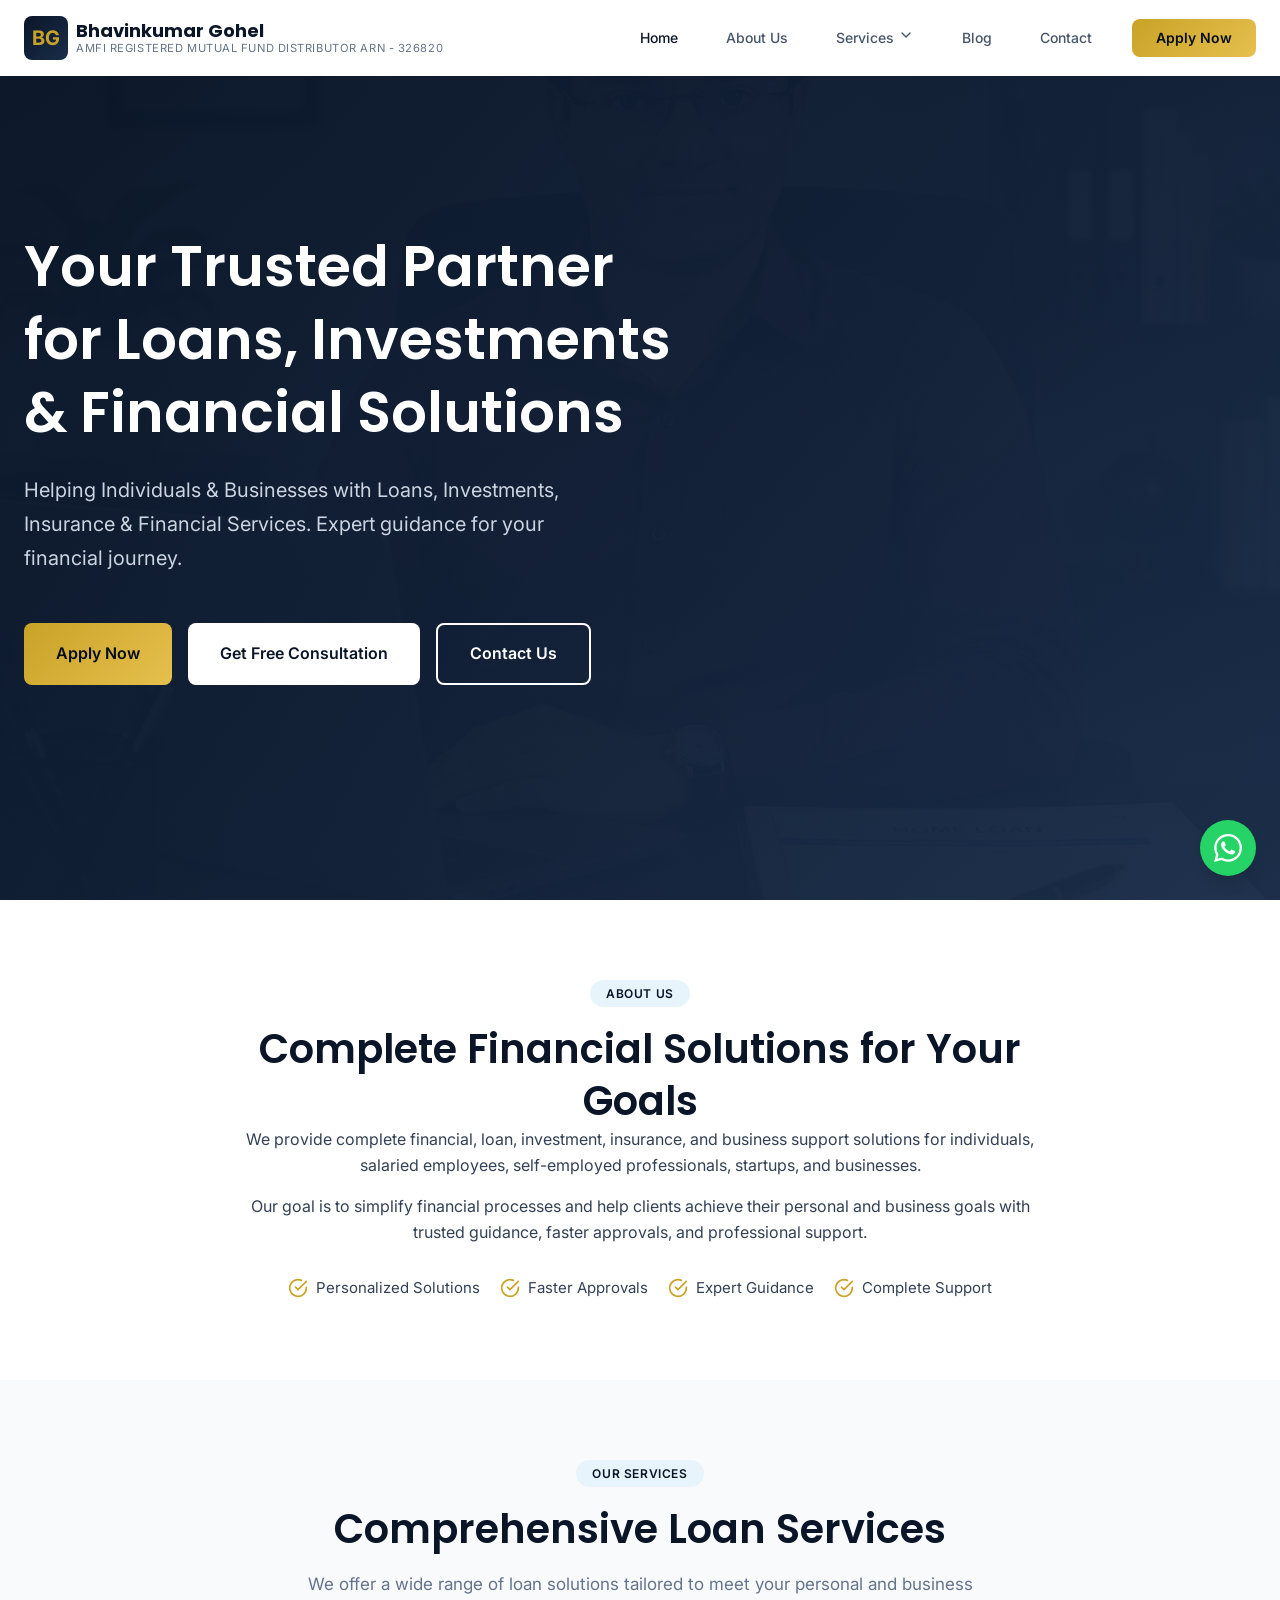
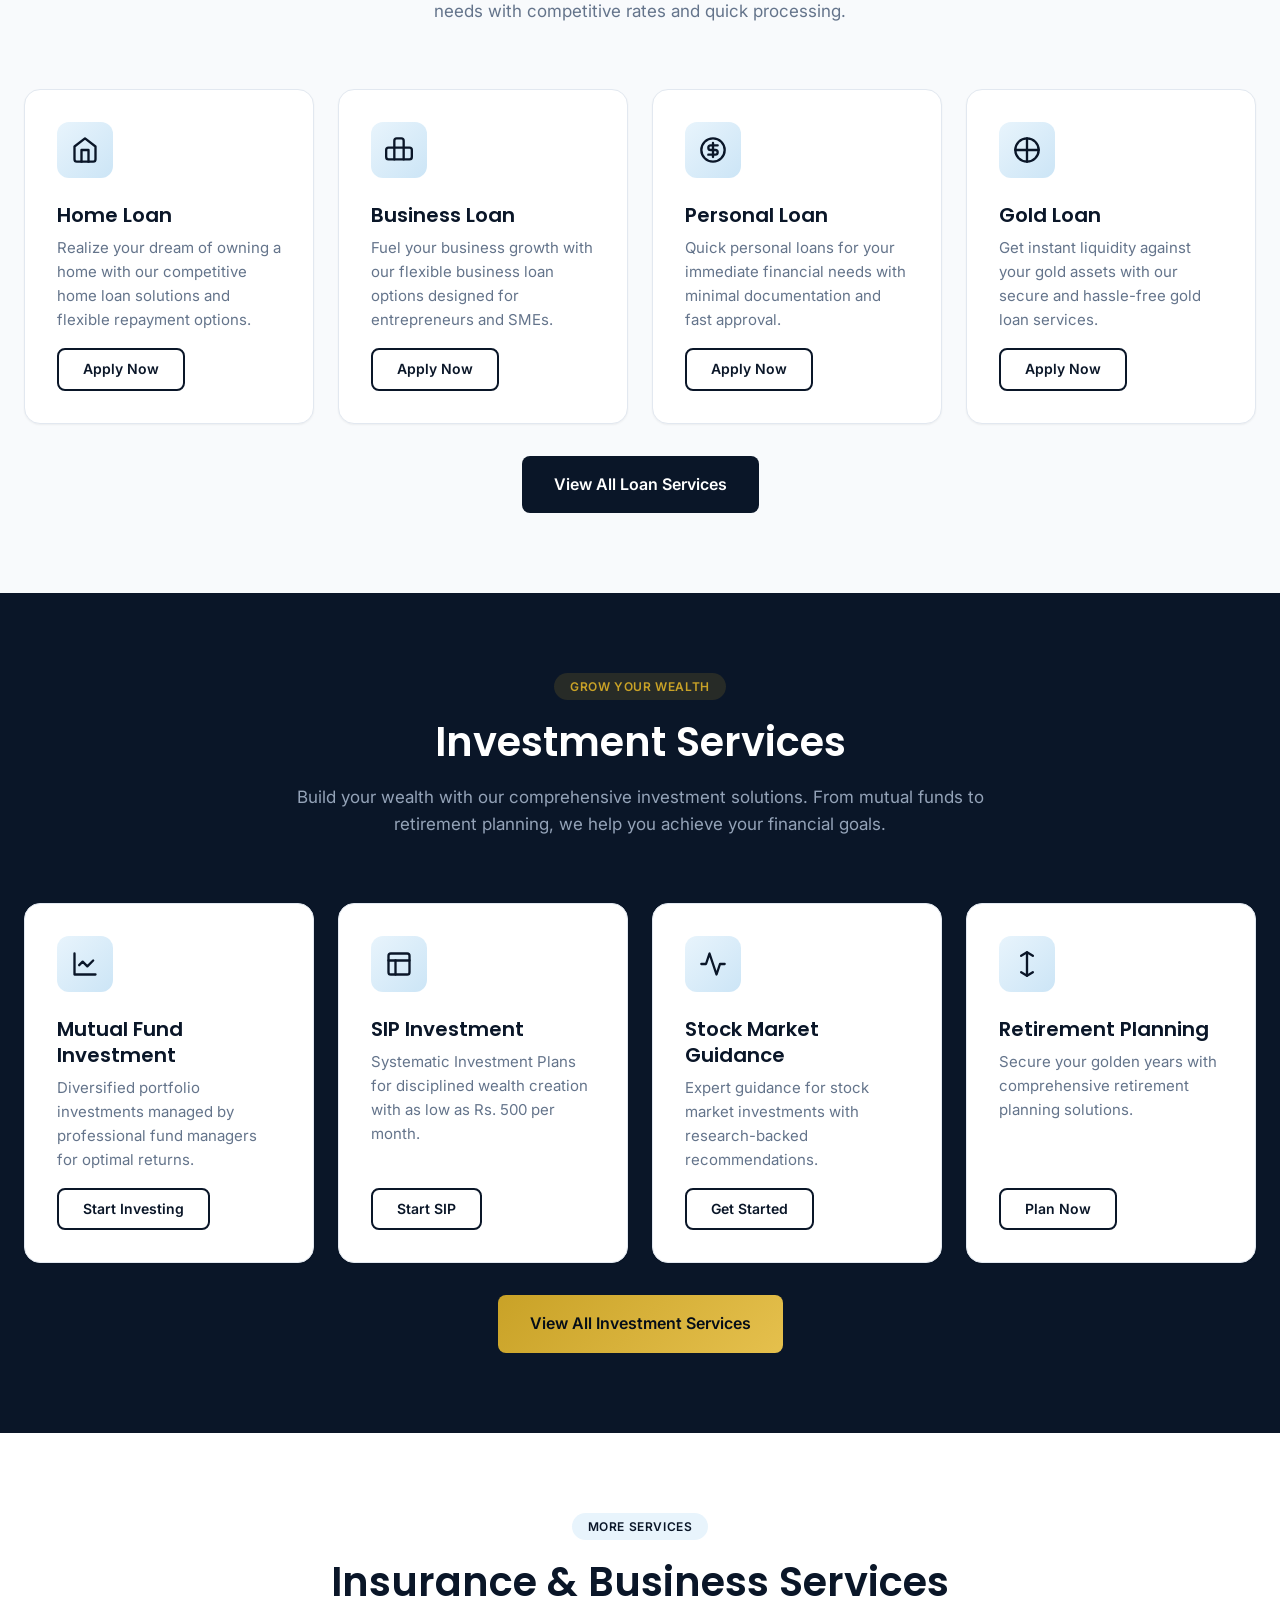
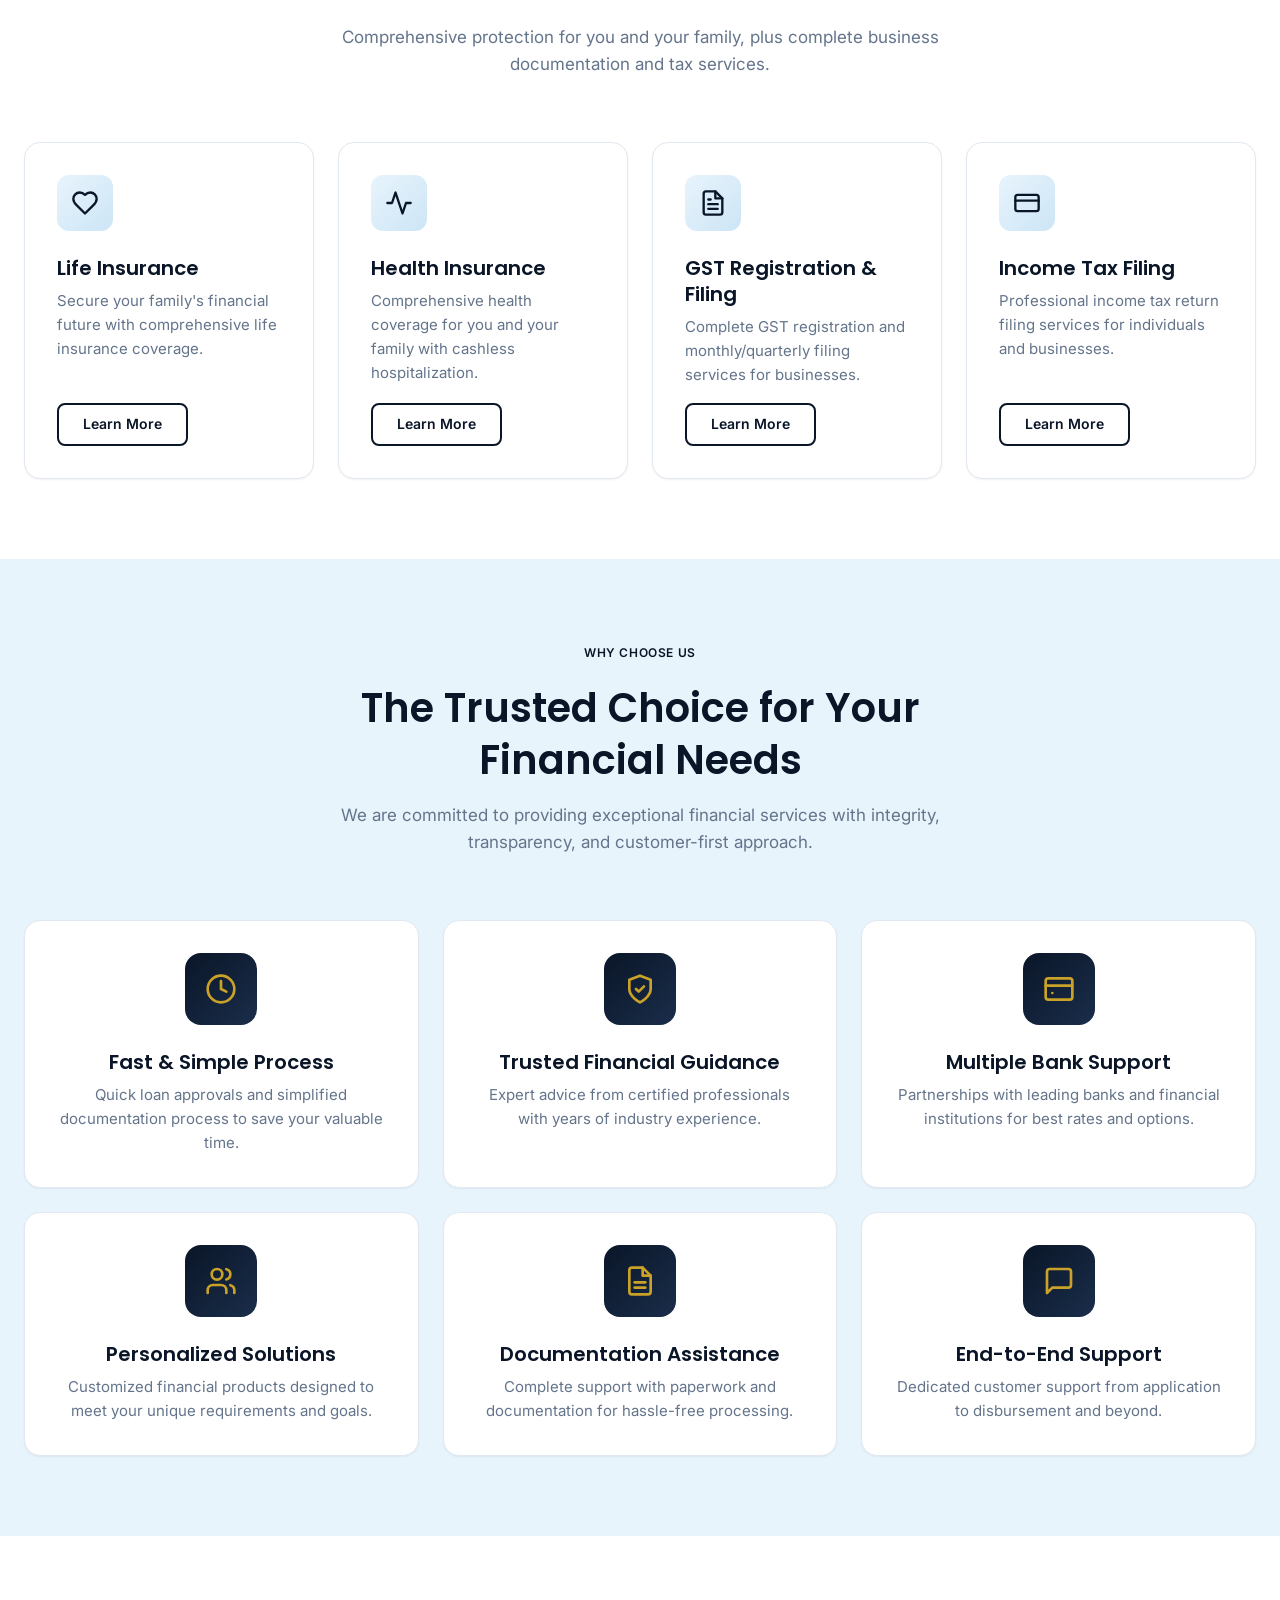
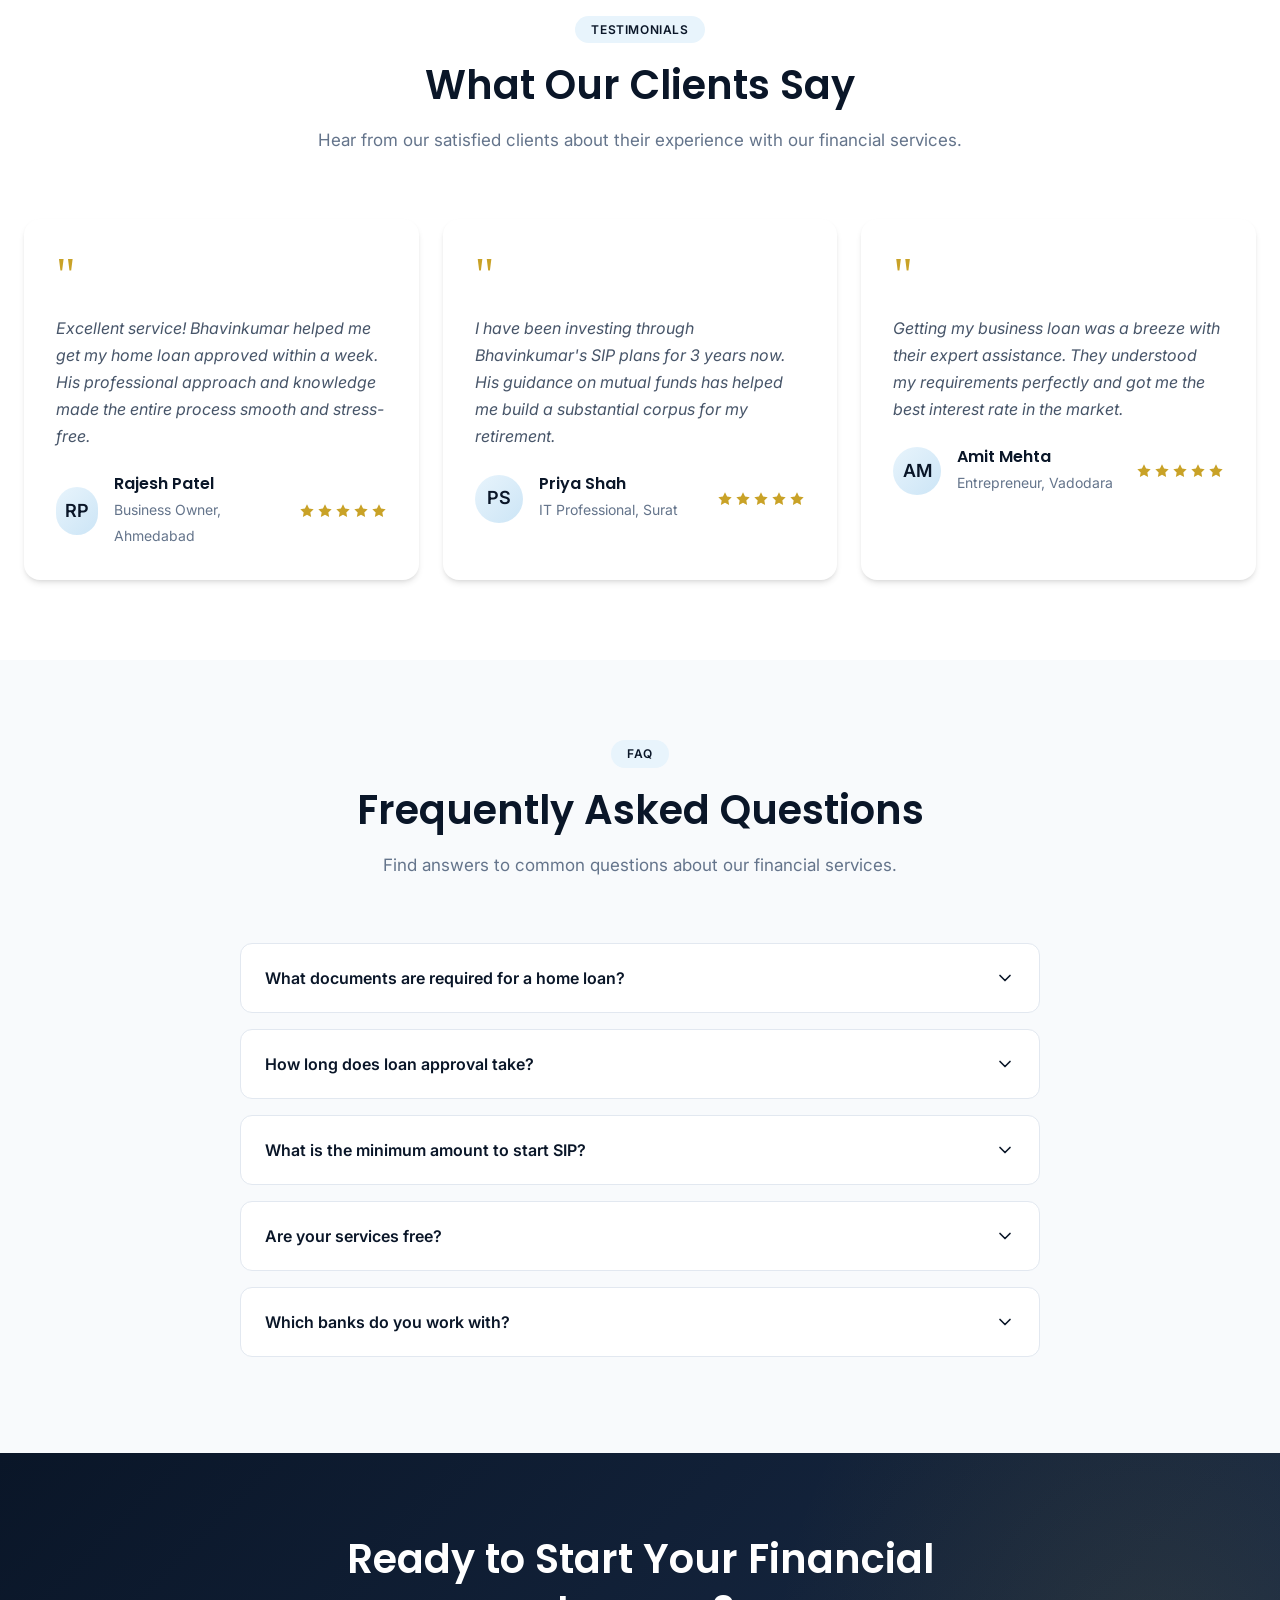
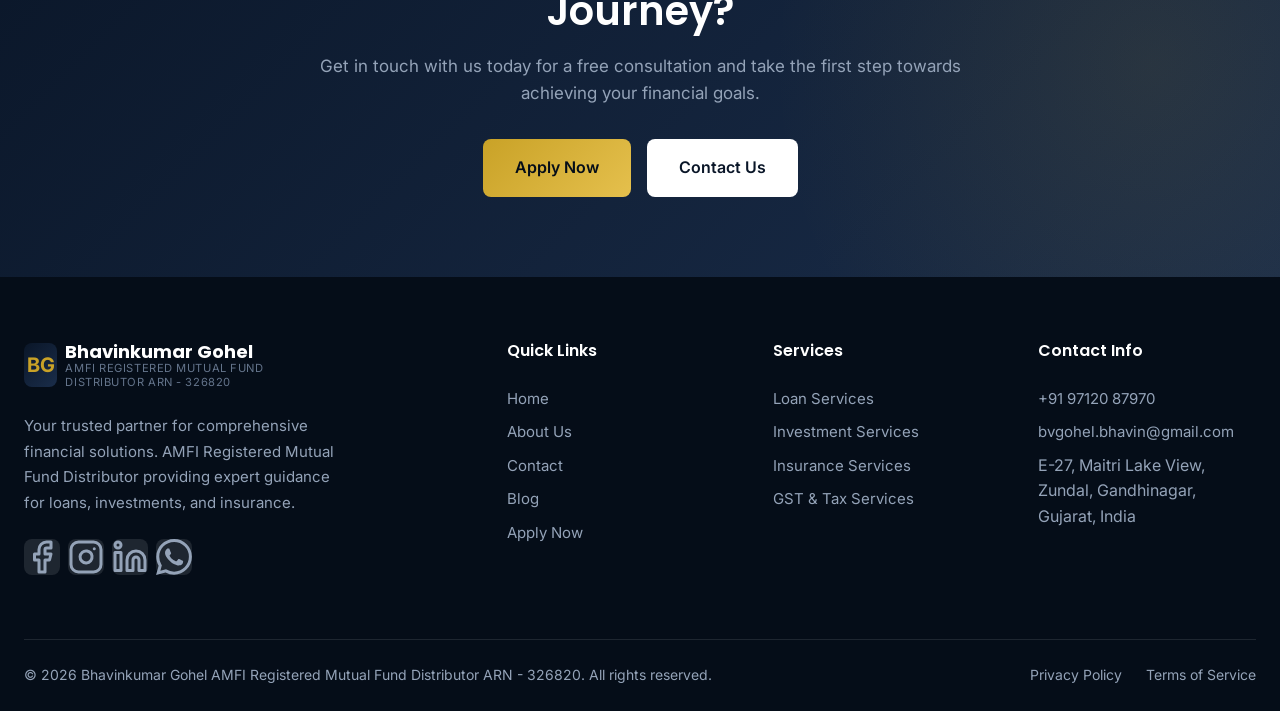
==== commit 4a211726: "Update index.html" ====
--- a/index.html
+++ b/index.html
@@ -69,9 +69,9 @@
     </header>
 
     <!-- Hero Section -->
-   <!-- <section class="hero" id="home">
+   <section class="hero" id="home">
         <div class="hero-bg">
-            <img src="assets/images/hero-bg.jpg" alt="Professional financial office">
+            <img src="assets/images/personal-profile.webp" alt="Bhavinkumar Gohel">
         </div>
         <div class="hero-overlay"></div>
         <div class="container">
@@ -88,36 +88,7 @@
                 </div>
             </div>
         </div>
-    </section> -->
-
- <section class="hero" id="home">
-    <div class="hero-bg">
-        <img src="assets/images/hero-bg.jpg" alt="Professional financial office">
-    </div>
-    <div class="hero-overlay"></div>
-    <div class="container">
-        <!-- New wrapper to divide content into two columns -->
-        <div class="hero-wrapper">
-            
-            <!-- Left Side: Text and Buttons -->
-            <div class="hero-content hero-left" data-animate>
-                <h1>Your Trusted Partner for Loans, Investments &amp; Financial Solutions</h1>
-                <p class="hero-subtitle">Helping Individuals &amp; Businesses with Loans, Investments, Insurance &amp; Financial Services. Expert guidance for your financial journey.</p>
-                <div class="hero-buttons">
-                    <a href="apply.html" class="btn btn-gold btn-lg">Apply Now</a>
-                    <a href="contact.html" class="btn btn-white btn-lg">Free Consultation</a>
-                    <a href="contact.html" class="btn btn-outline btn-lg" style="border-color: white; color: white;">Contact Us</a>
-                </div>
-            </div>
-
-            <!-- Right Side: Personal Photo (WEBP Format) -->
-            <div class="hero-personal-img hero-right" data-animate>
-                <img src="assets/images/personal-profile.webp" alt="Bhavinkumar Gohel">
-            </div>
-
-        </div>
-    </div>
-</section>
+    </section> 
 
     
   <!-- About Section -->
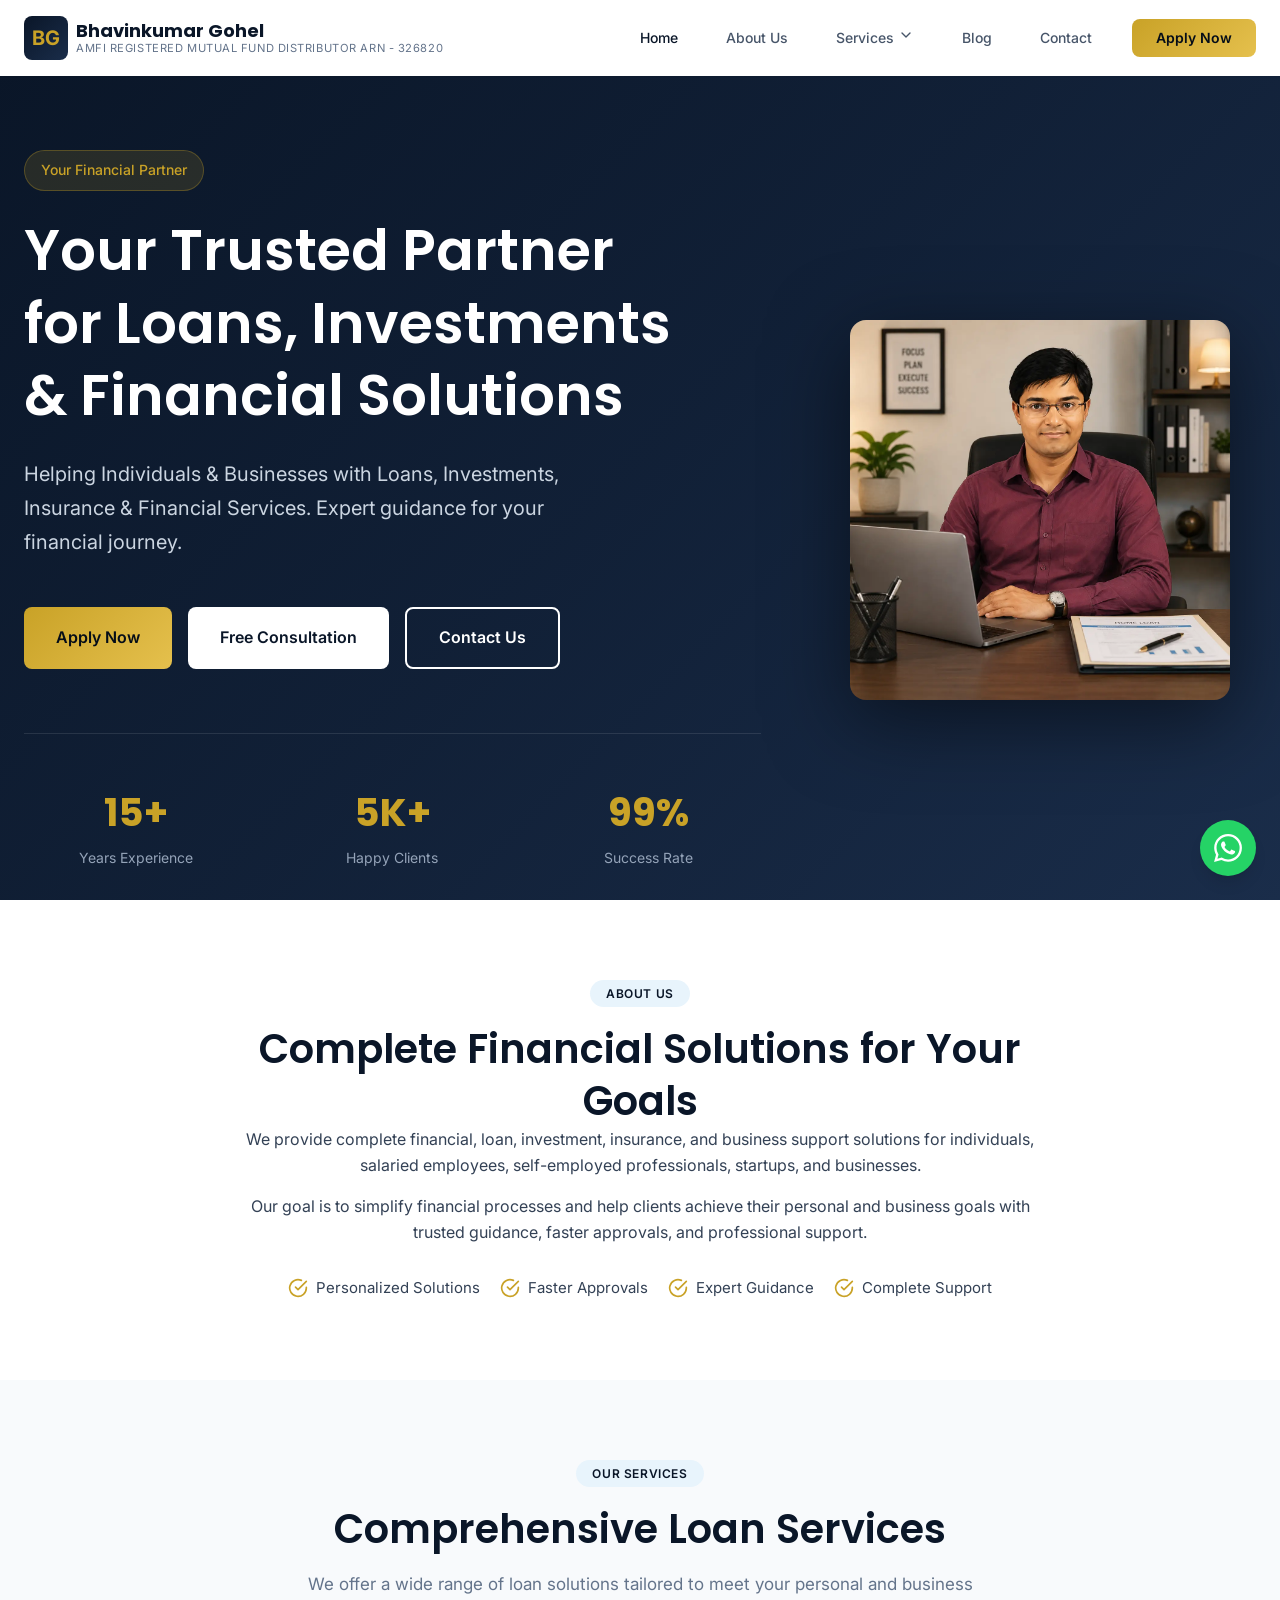
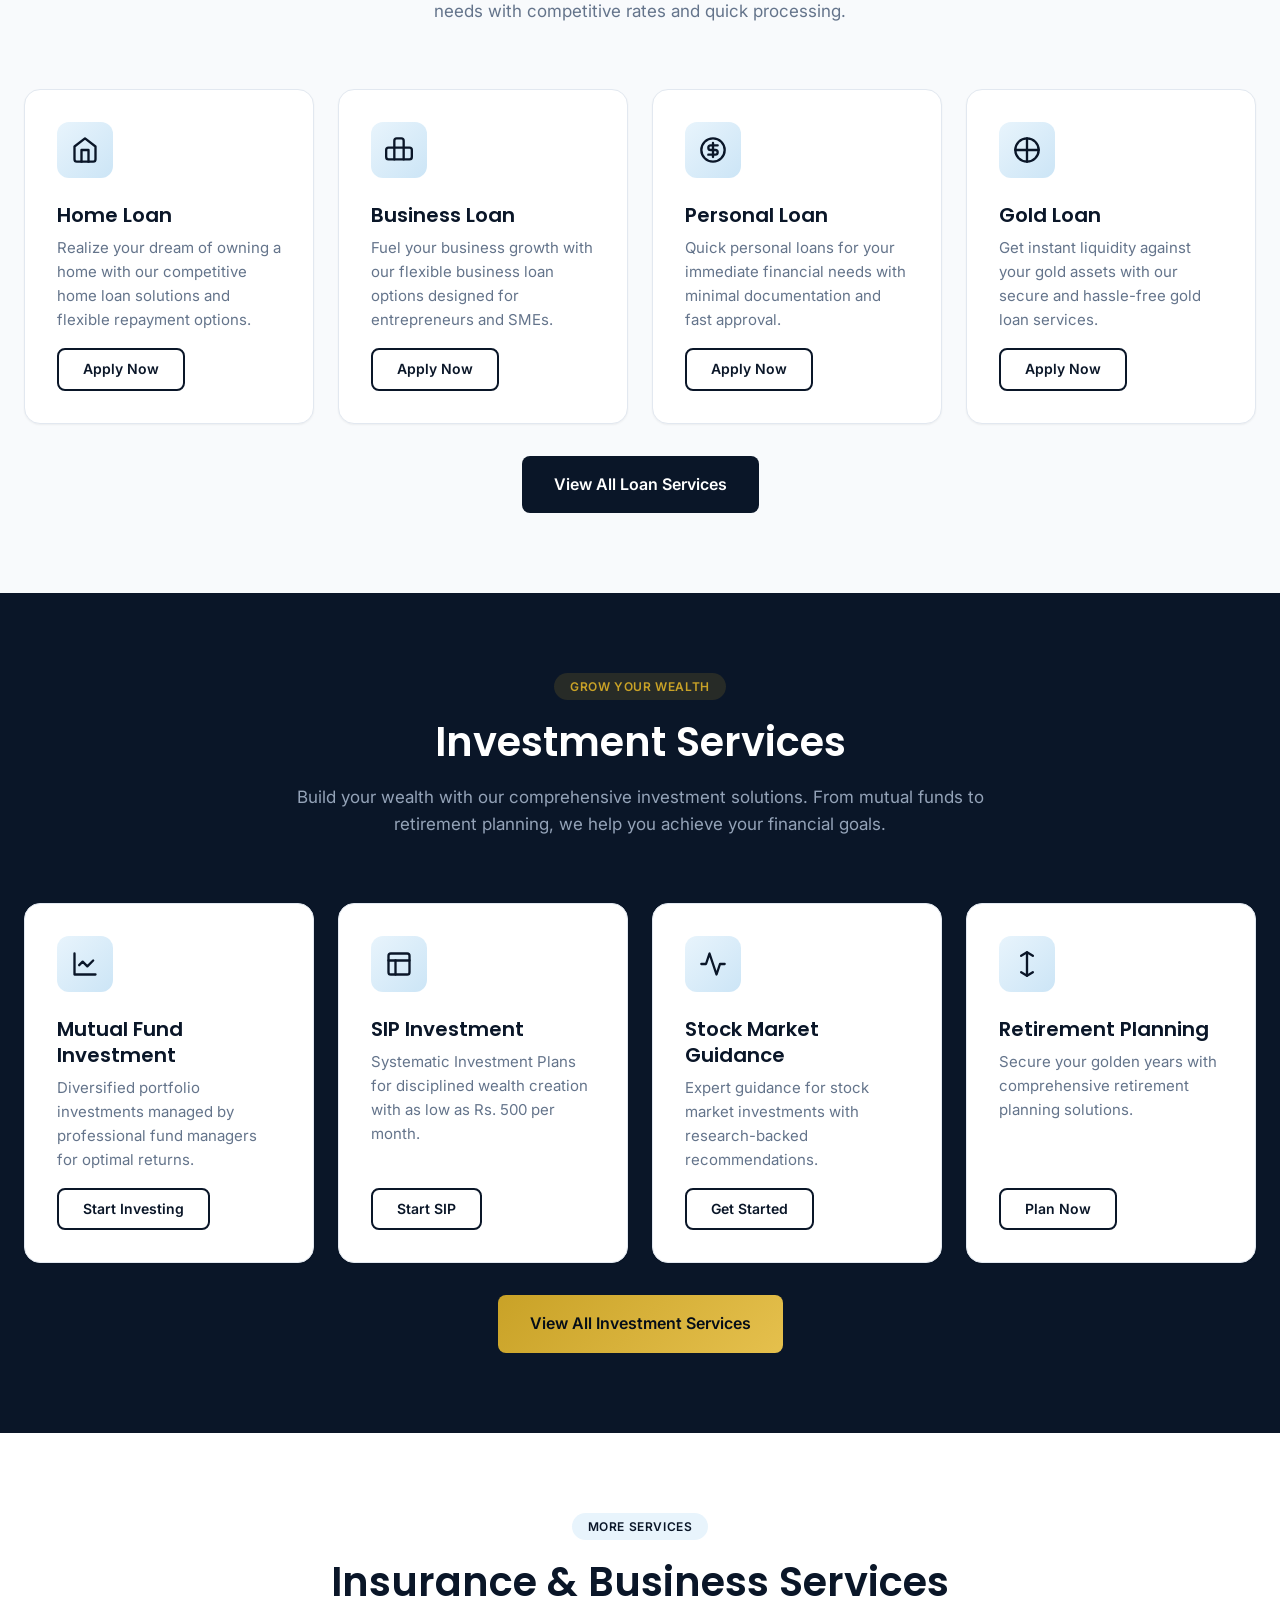
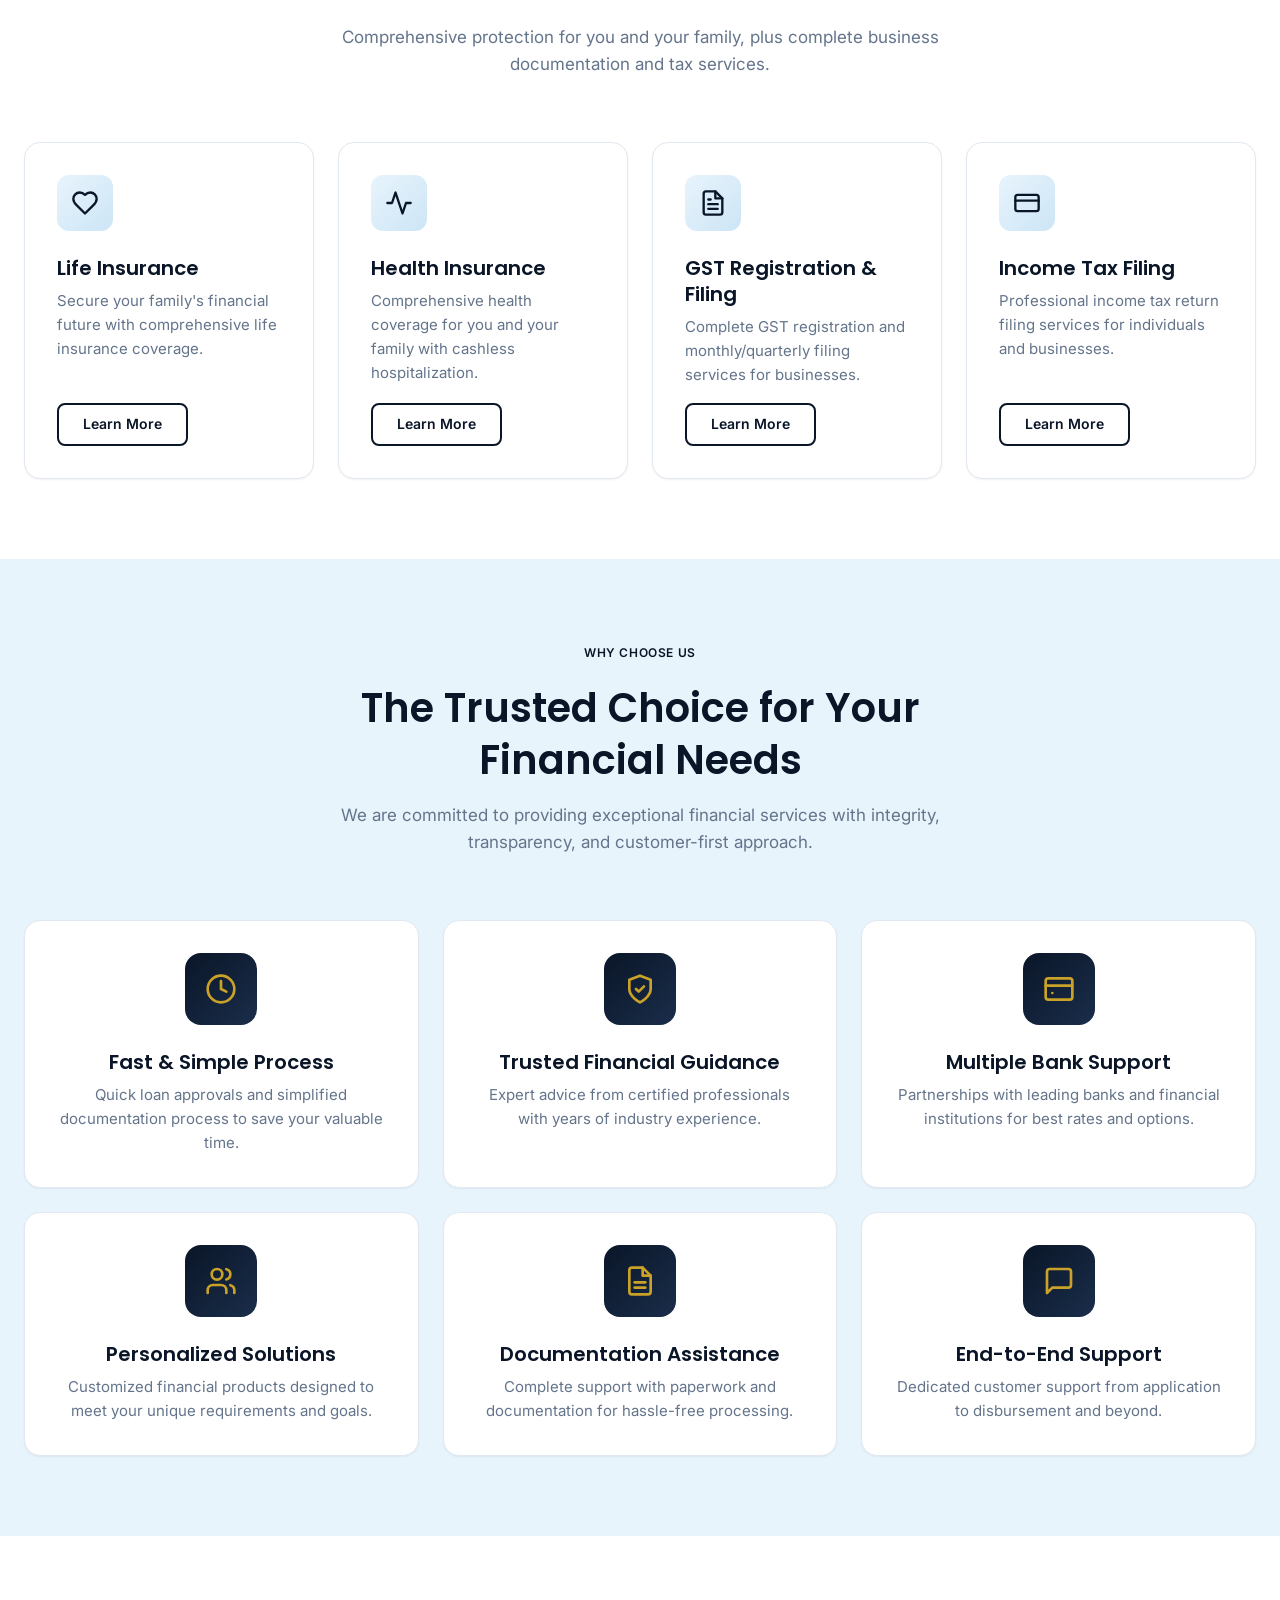
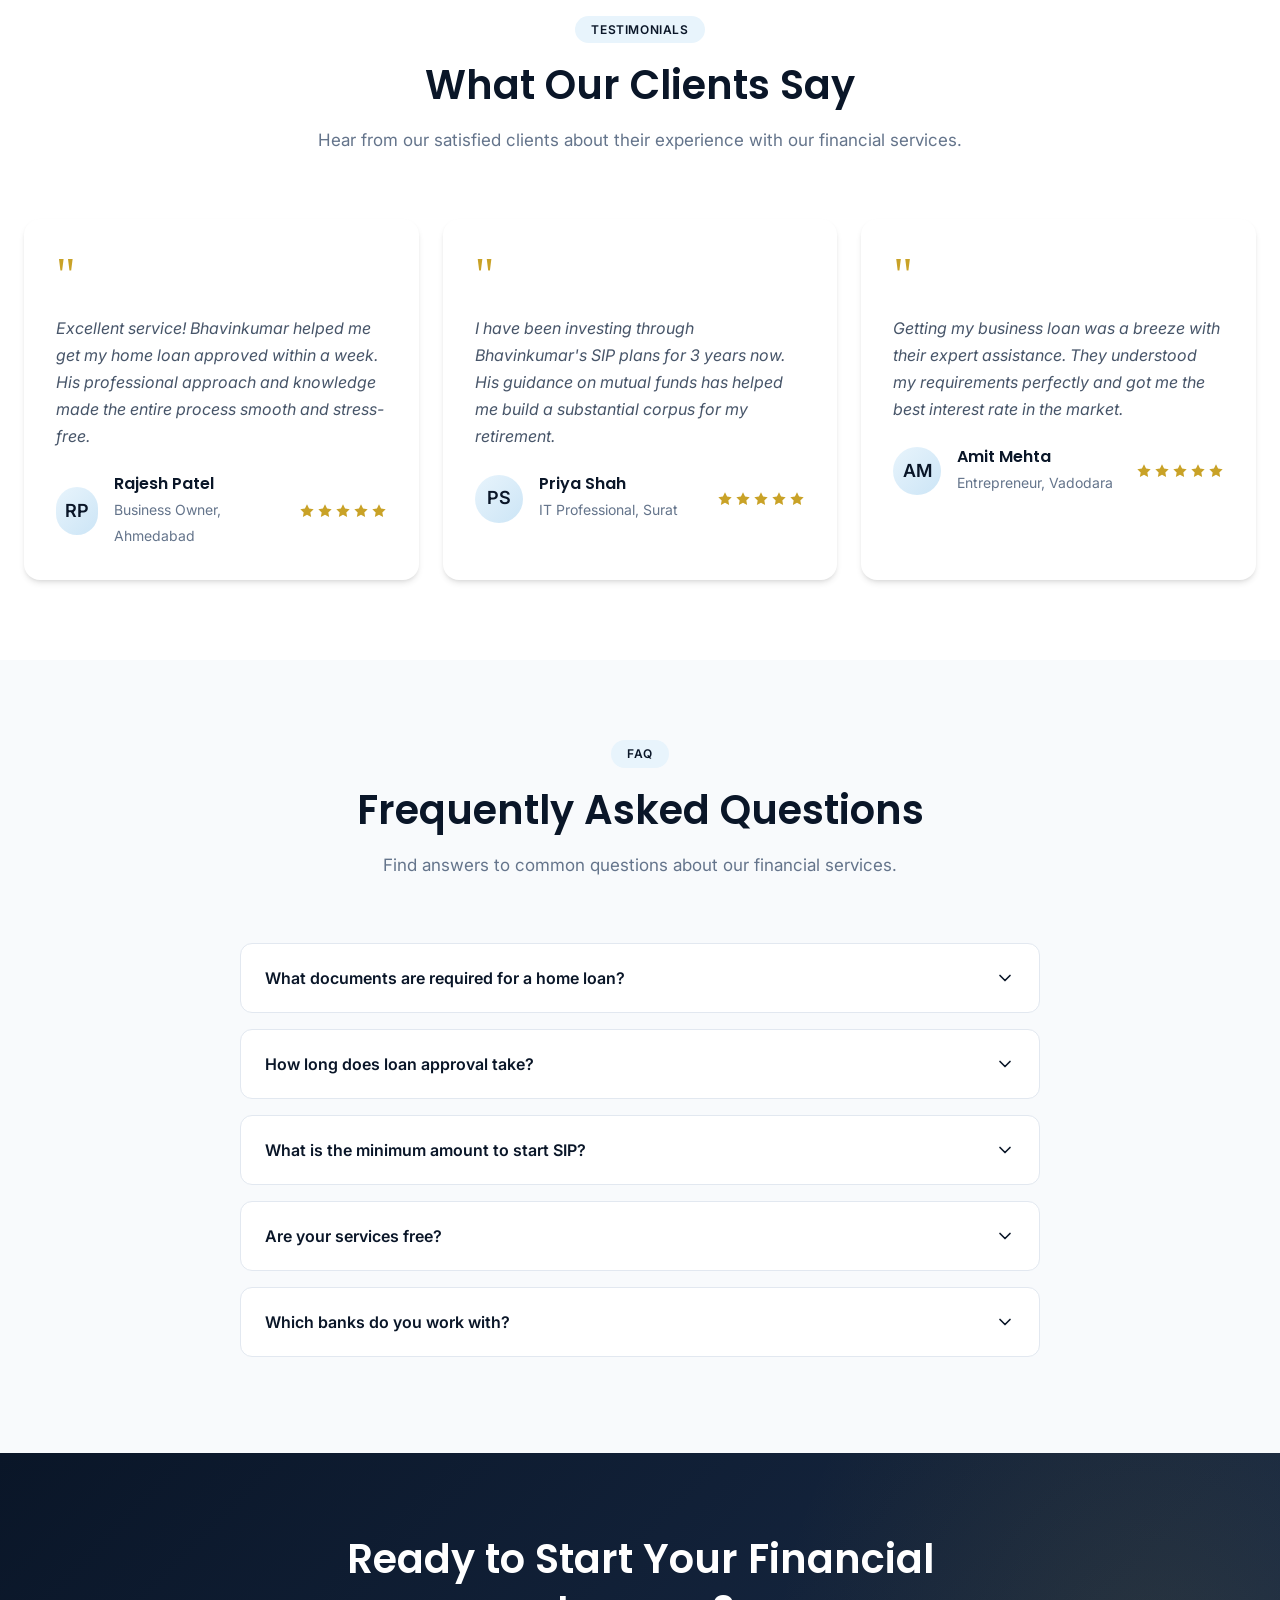
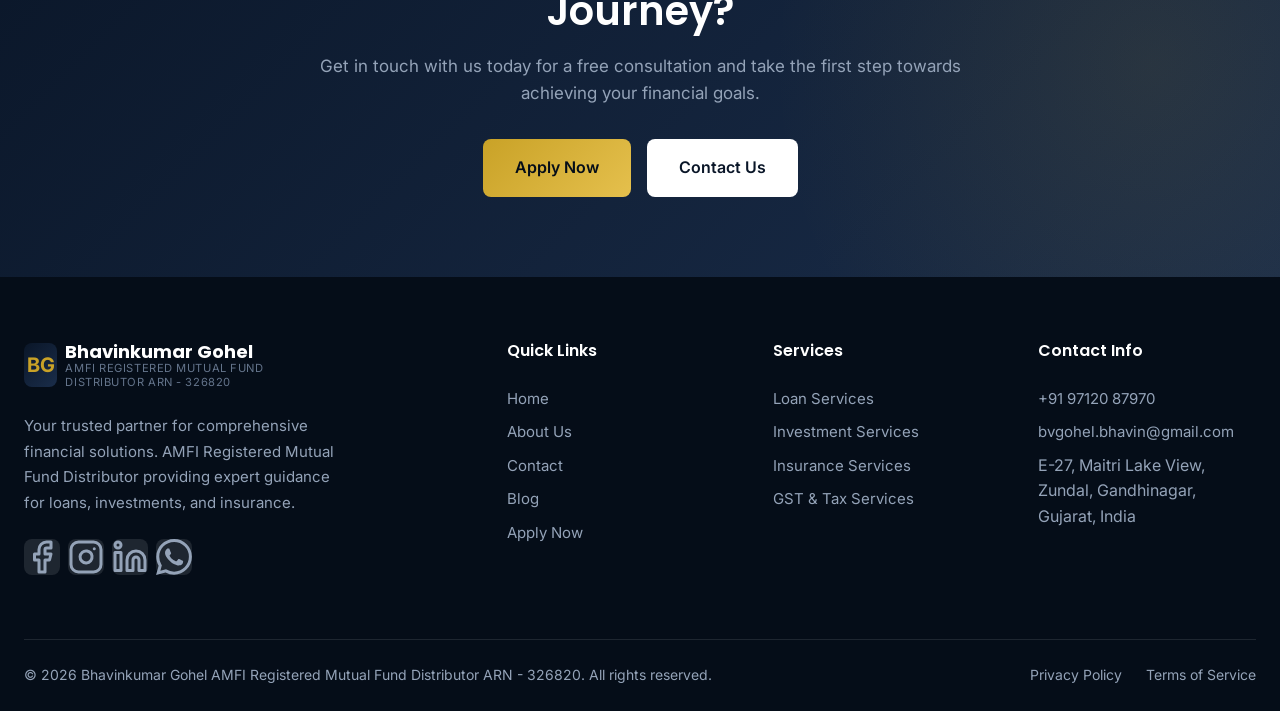
==== commit 82f9f9f9: "Update index.html" ====
--- a/index.html
+++ b/index.html
@@ -69,7 +69,7 @@
     </header>
 
     <!-- Hero Section -->
-   <section class="hero" id="home">
+  <!-- <section class="hero" id="home">
         <div class="hero-bg">
             <img src="assets/images/personal-profile.webp" alt="Bhavinkumar Gohel">
         </div>
@@ -88,7 +88,58 @@
                 </div>
             </div>
         </div>
-    </section> 
+    </section> -->
+
+<section class="hero" id="home">
+    <div class="hero-bg">
+        <img src="assets/images/hero-bg.jpg" alt="Professional financial office">
+    </div>
+    <div class="hero-overlay"></div>
+    
+    <div class="container">
+        <!-- New semantic layout flex/grid alignment wrapper wrapper -->
+        <div class="hero-layout-wrapper">
+            
+            <!-- Left Side: Content, Headlines & Action Controls -->
+            <div class="hero-content hero-left" data-animate>
+                <div class="hero-badge">
+                    <span>Your Financial Partner</span>
+                </div>
+                <h1>Your Trusted Partner for Loans, Investments &amp; Financial Solutions</h1>
+                <p class="hero-subtitle">Helping Individuals &amp; Businesses with Loans, Investments, Insurance &amp; Financial Services. Expert guidance for your financial journey.</p>
+                
+                <div class="hero-buttons">
+                    <a href="apply.html" class="btn btn-gold btn-lg">Apply Now</a>
+                    <a href="contact.html" class="btn btn-white btn-lg">Free Consultation</a>
+                    <a href="contact.html" class="btn btn-outline btn-lg" style="border-color: white; color: white;">Contact Us</a>
+                </div>
+                
+                <!-- Reintegrated your layout metrics layer dynamically -->
+                <div class="hero-stats">
+                    <div class="hero-stat">
+                        <div class="hero-stat-value">15+</div>
+                        <div class="hero-stat-label">Years Experience</div>
+                    </div>
+                    <div class="hero-stat">
+                        <div class="hero-stat-value">5K+</div>
+                        <div class="hero-stat-label">Happy Clients</div>
+                    </div>
+                    <div class="hero-stat">
+                        <div class="hero-stat-value">99%</div>
+                        <div class="hero-stat-label">Success Rate</div>
+                    </div>
+                </div>
+            </div>
+
+            <!-- Right Side: Personal Profile Image Portrait Frame -->
+            <div class="hero-personal-img hero-right" data-animate>
+                <img src="assets/images/personal-profile.webp" alt="Bhavinkumar Gohel">
+            </div>
+
+        </div>
+    </div>
+</section>
+
 
     
   <!-- About Section -->
--- a/assets/css/styles.css
+++ b/assets/css/styles.css
@@ -1665,3 +1665,88 @@
     white-space: nowrap;
     border: 0;
 }
+
+
+
+
+/* ===== HERO MULTI-COLUMN ALIGNMENT CODES ===== *//* ===== HERO MULTI-COLUMN ALIGNMENT CODES ===== *//* ===== HERO MULTI-COLUMN ALIGNMENT CODES ===== */
+
+/* Base container splitter grid alignment layer */
+.hero-layout-wrapper {
+    display: flex;
+    align-items: center;
+    justify-content: space-between;
+    gap: var(--spacing-3xl);
+    position: relative;
+    z-index: 5;
+    width: 100%;
+    padding-top: 40px; /* Offset spacing for top bar clearance */
+}
+
+/* Restricts textual bounds to keep a clean horizontal ratio symmetry */
+.hero-left {
+    flex: 1.2;
+    max-width: 60%;
+}
+
+/* Portrait profile frame parameters housing your webp */
+.hero-right {
+    flex: 0.8;
+    max-width: 35%;
+    display: flex;
+    justify-content: center;
+    align-items: flex-end;
+}
+
+.hero-personal-img img {
+    width: 100%;
+    max-width: 380px;
+    height: auto;
+    object-fit: contain;
+    border-radius: var(--radius-xl);
+    /* Yields clear dimensional separation from dark digital asset background spaces */
+    filter: drop-shadow(0px 20px 40px rgba(0, 0, 0, 0.5));
+}
+
+/* Responsive UI Framework corrections overrides */
+@media (max-width: 991px) {
+    .hero {
+        padding-top: 100px;
+        padding-bottom: var(--spacing-3xl);
+        height: auto;
+        min-height: unset;
+    }
+
+    .hero-layout-wrapper {
+        flex-direction: column;
+        text-align: center;
+        gap: var(--spacing-2xl);
+    }
+
+    .hero-left {
+        max-width: 100%;
+        display: flex;
+        flex-direction: column;
+        align-items: center;
+    }
+
+    .hero-subtitle {
+        margin-left: auto;
+        margin-right: auto;
+    }
+
+    .hero-buttons {
+        justify-content: center;
+        margin-bottom: var(--spacing-xl);
+    }
+
+    .hero-stats {
+        width: 100%;
+    }
+
+    .hero-right {
+        max-width: 280px; /* Safe mobile profile rendering constraints */
+        margin: 0 auto;
+    }
+}
+
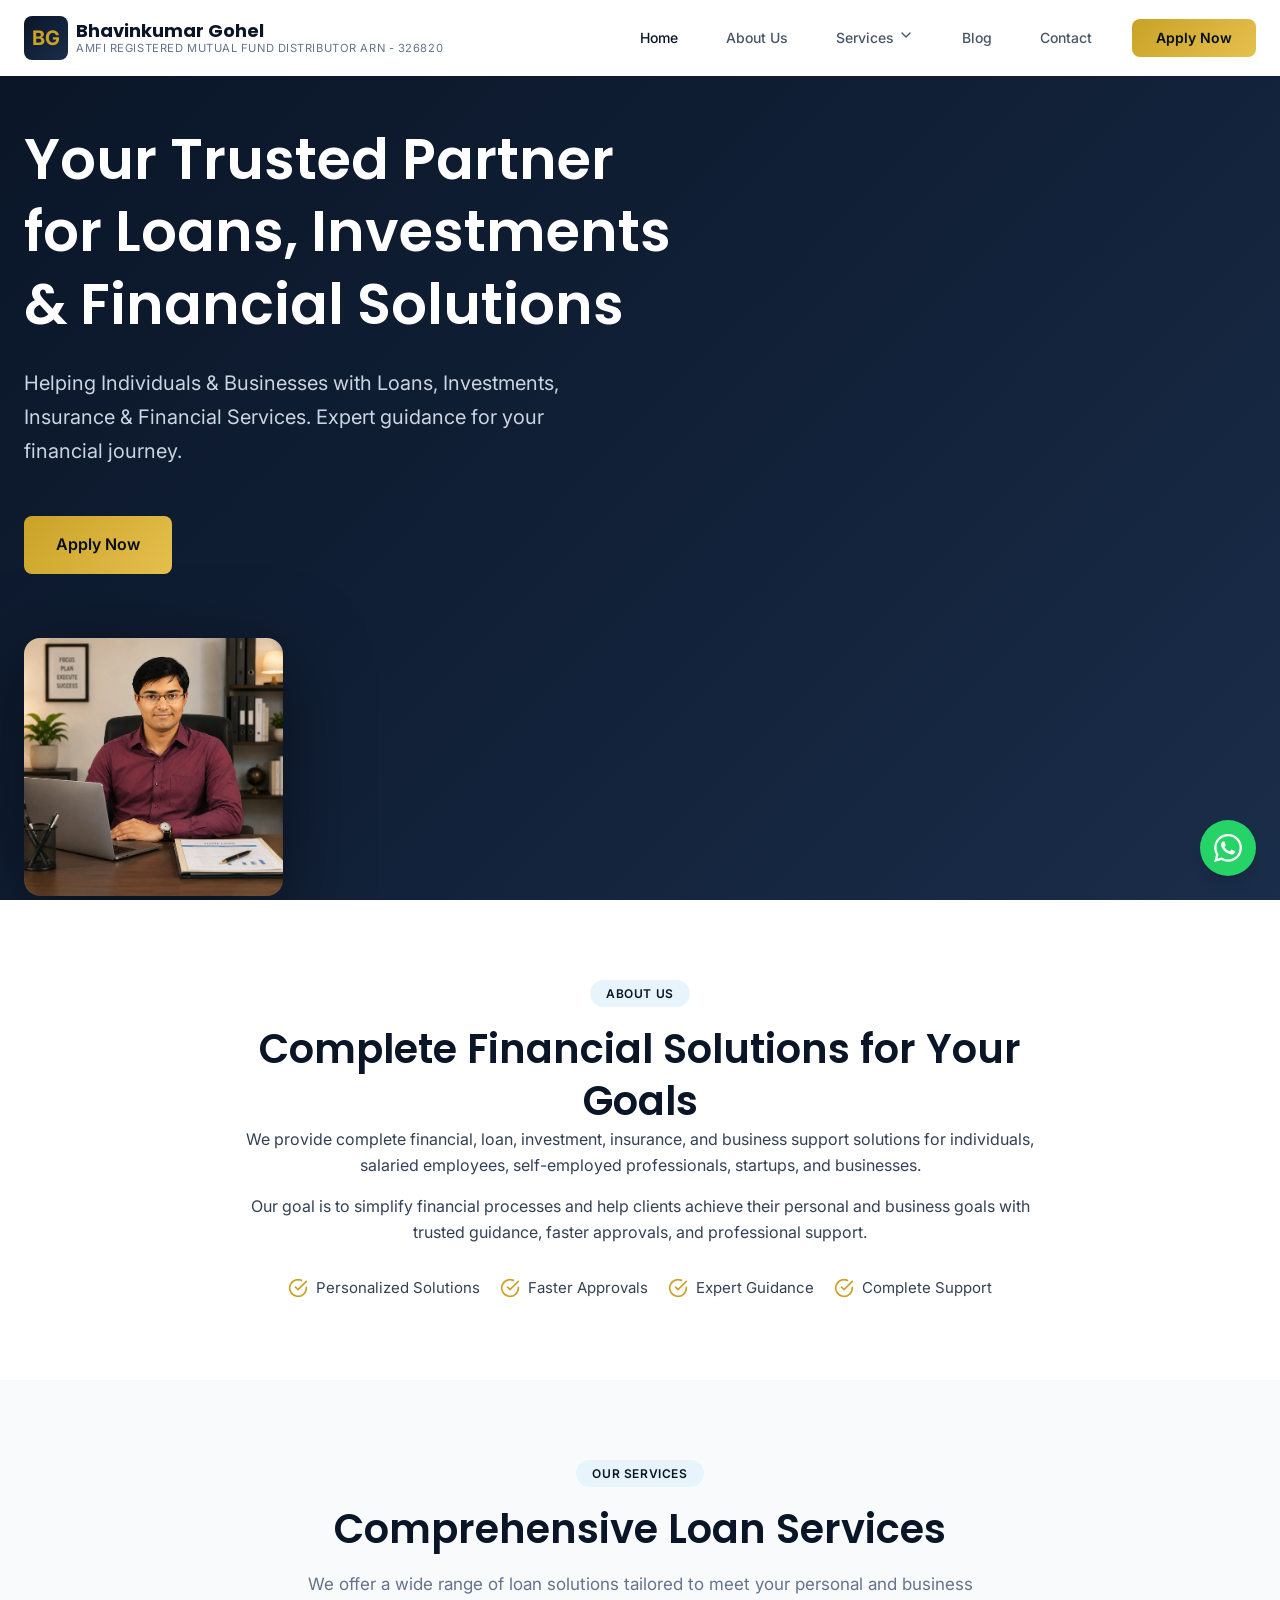
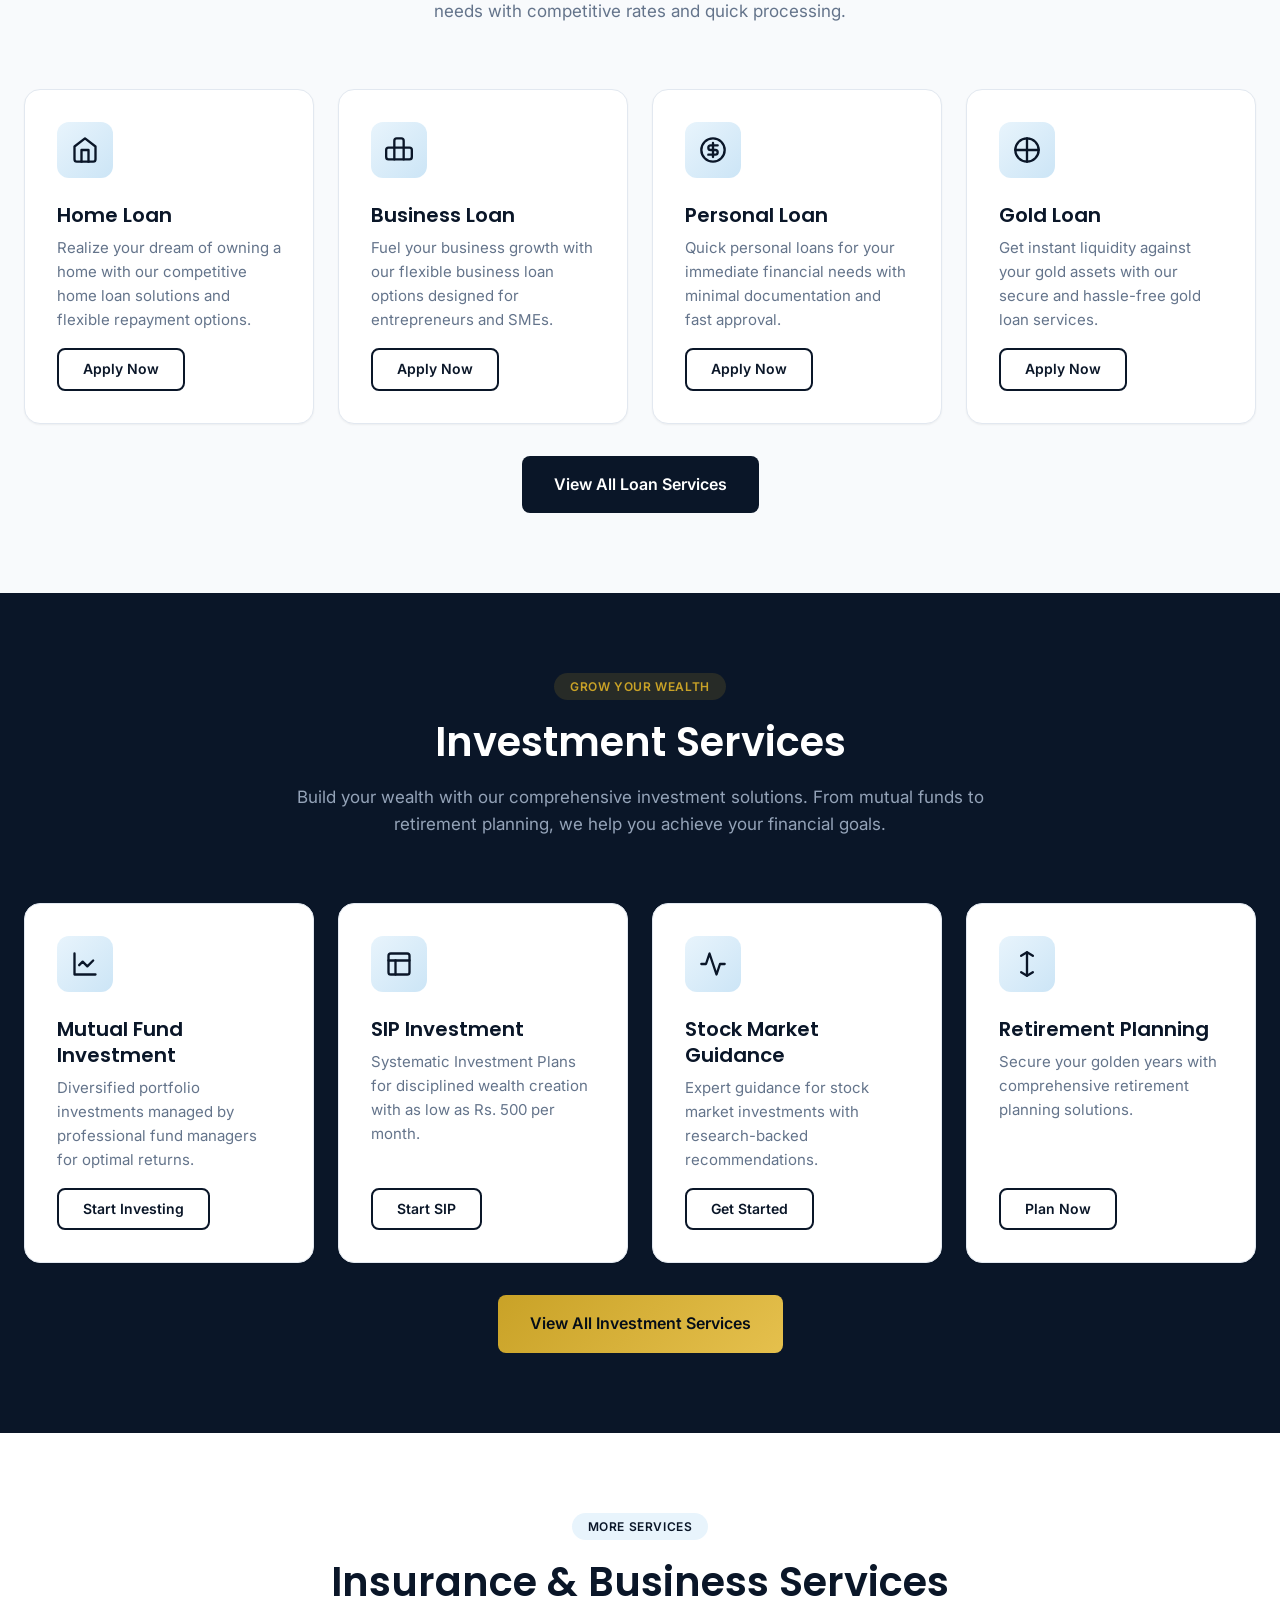
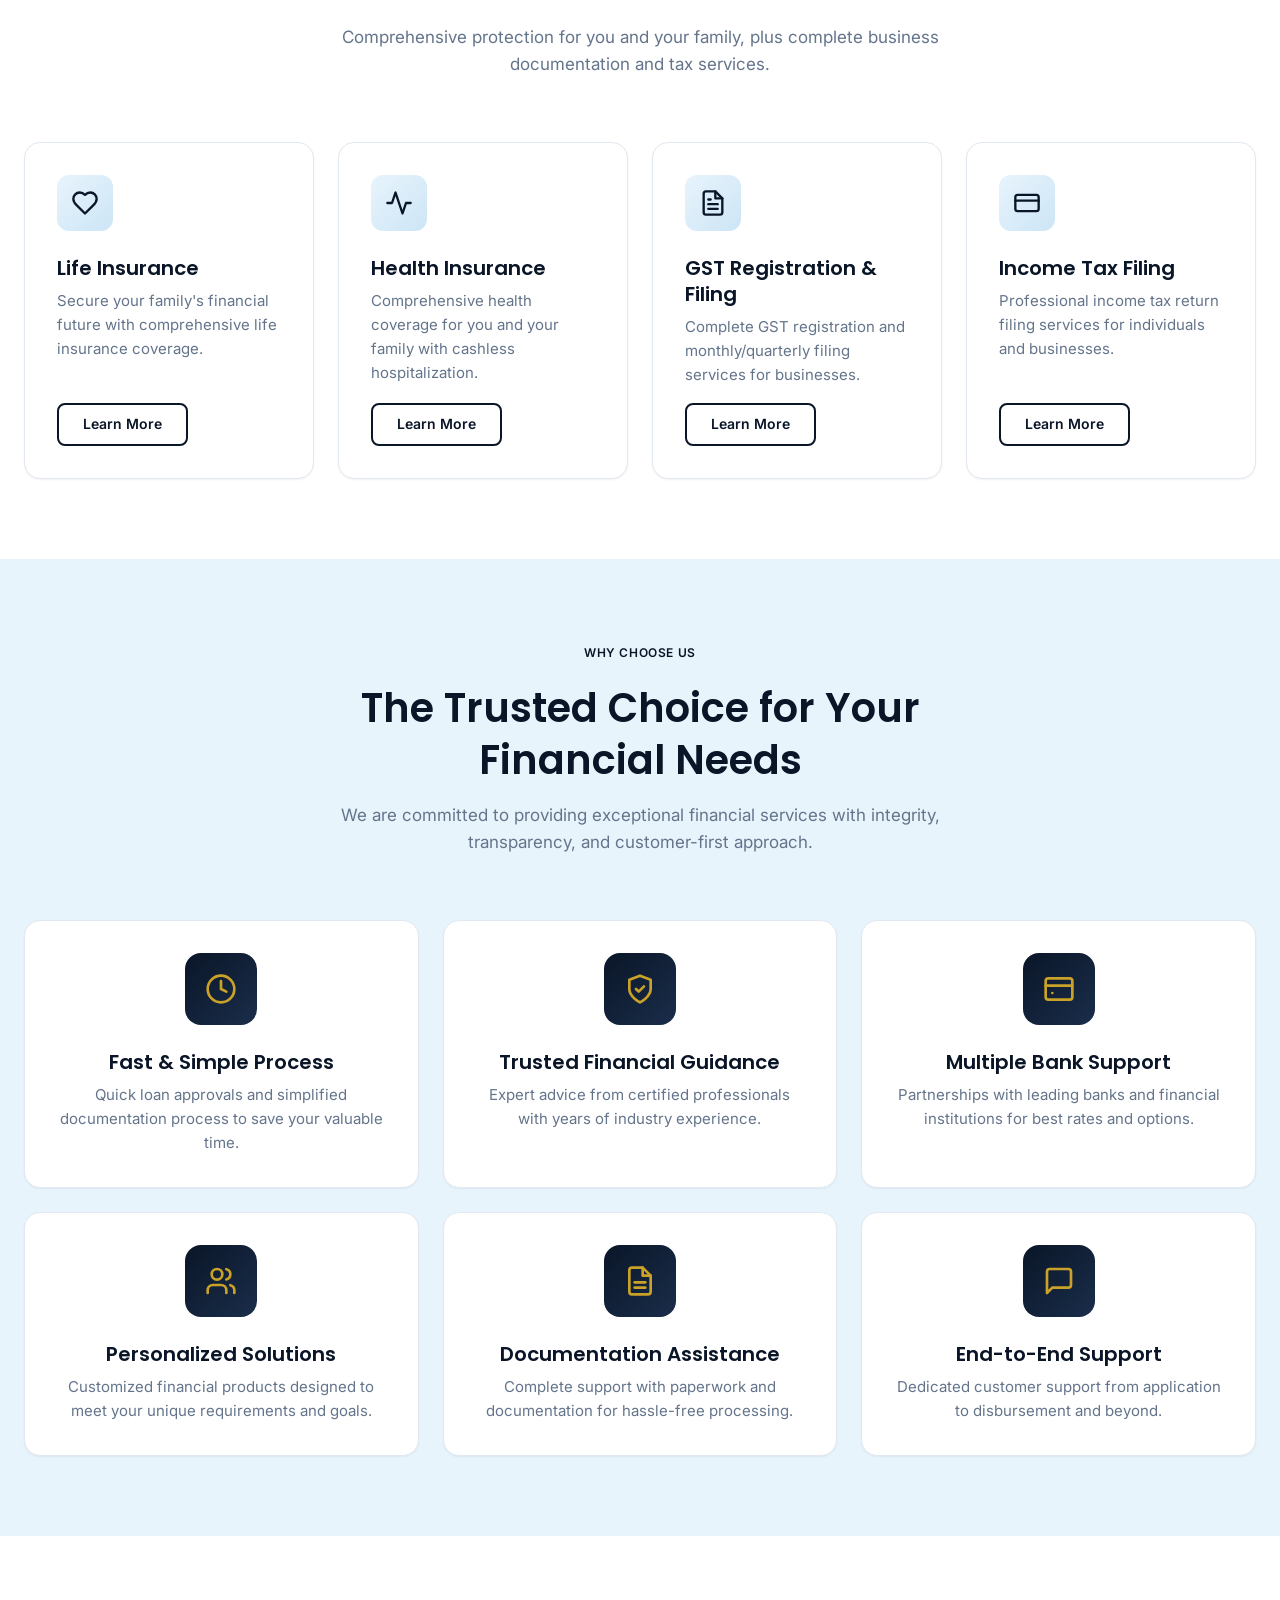
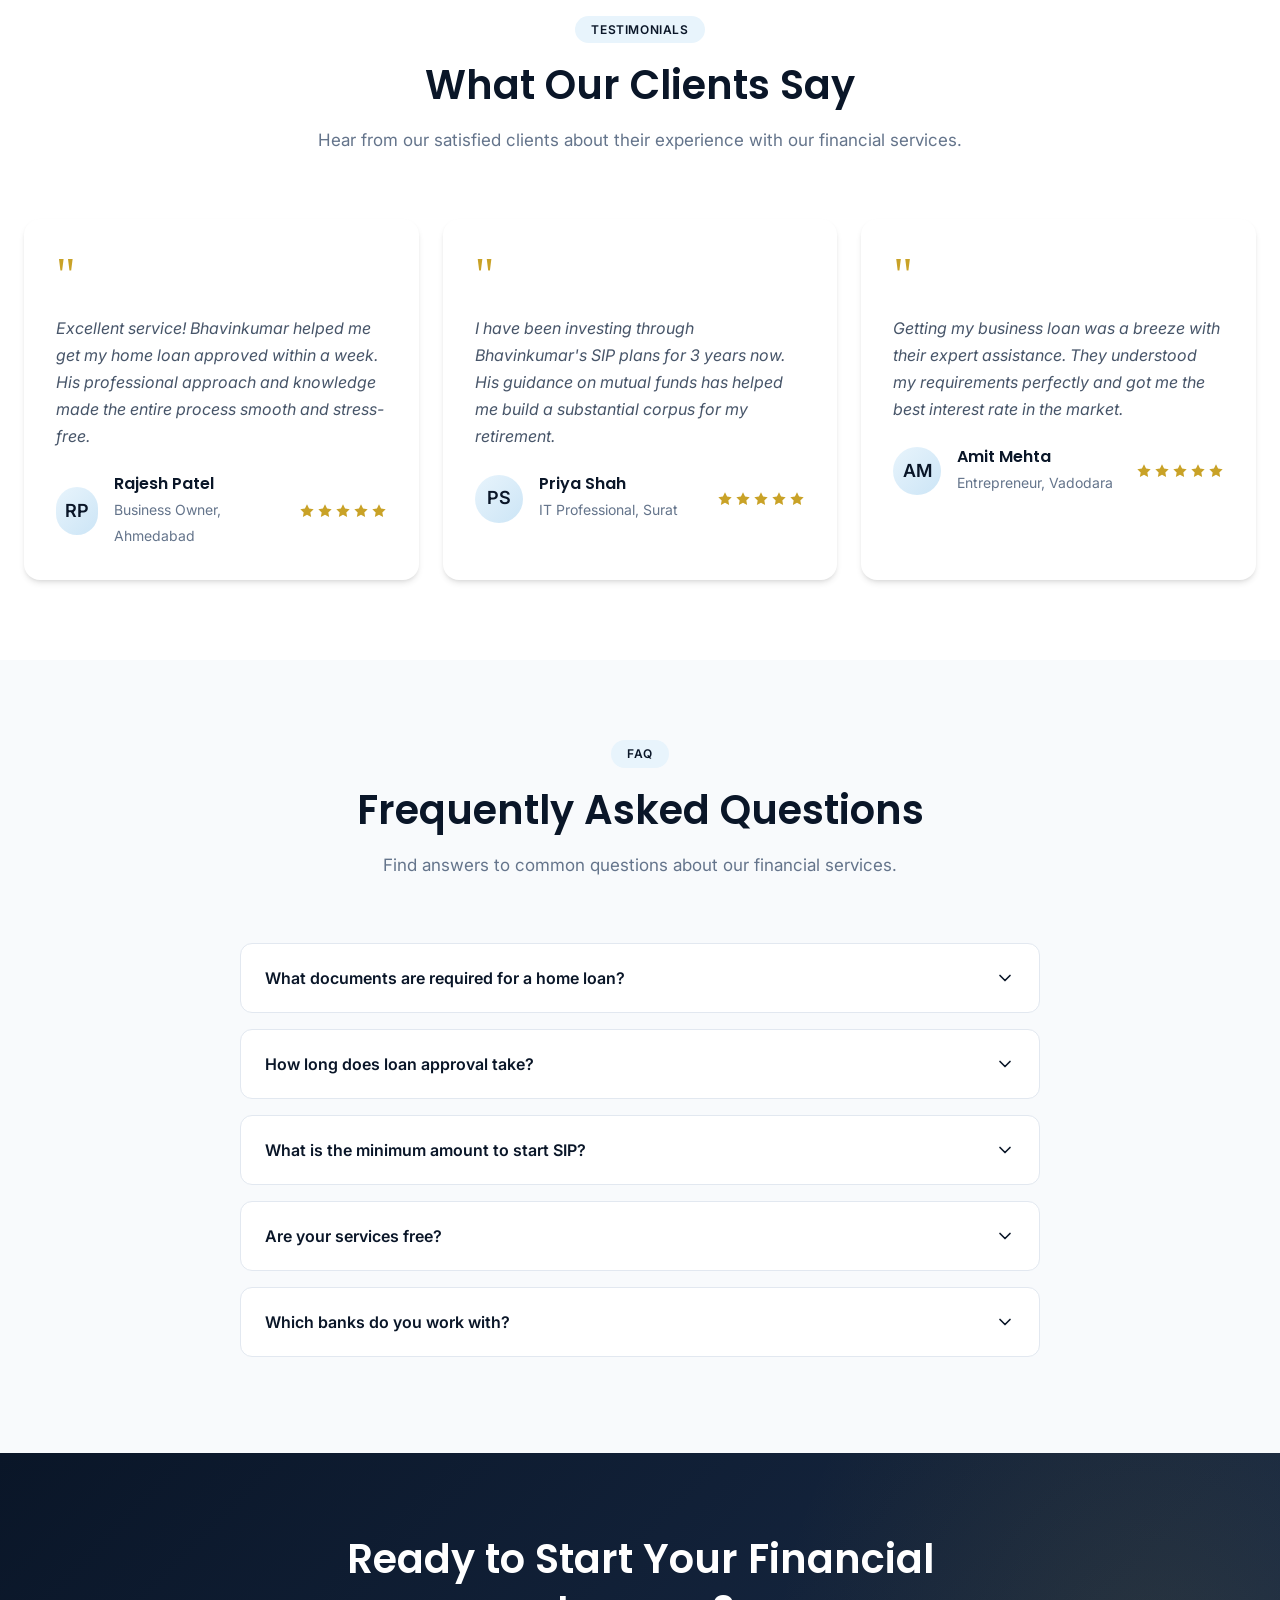
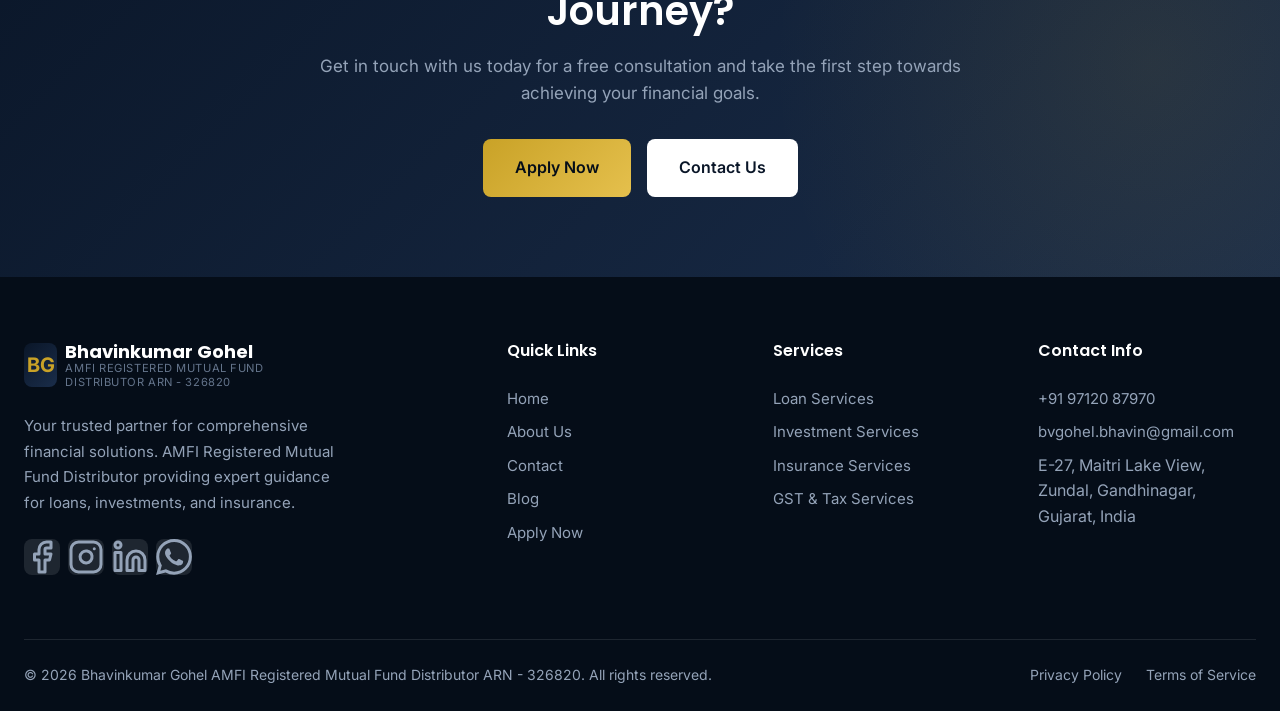
==== commit 89566f51: "Update index.html" ====
--- a/index.html
+++ b/index.html
@@ -102,19 +102,14 @@
             
             <!-- Left Side: Content, Headlines & Action Controls -->
             <div class="hero-content hero-left" data-animate>
-                <div class="hero-badge">
-                    <span>Your Financial Partner</span>
-                </div>
                 <h1>Your Trusted Partner for Loans, Investments &amp; Financial Solutions</h1>
                 <p class="hero-subtitle">Helping Individuals &amp; Businesses with Loans, Investments, Insurance &amp; Financial Services. Expert guidance for your financial journey.</p>
                 
                 <div class="hero-buttons">
                     <a href="apply.html" class="btn btn-gold btn-lg">Apply Now</a>
-                    <a href="contact.html" class="btn btn-white btn-lg">Free Consultation</a>
-                    <a href="contact.html" class="btn btn-outline btn-lg" style="border-color: white; color: white;">Contact Us</a>
                 </div>
                 
-                <!-- Reintegrated your layout metrics layer dynamically -->
+                <!-- Reintegrated your layout metrics layer dynamically 
                 <div class="hero-stats">
                     <div class="hero-stat">
                         <div class="hero-stat-value">15+</div>
@@ -129,7 +124,7 @@
                         <div class="hero-stat-label">Success Rate</div>
                     </div>
                 </div>
-            </div>
+            </div> -->
 
             <!-- Right Side: Personal Profile Image Portrait Frame -->
             <div class="hero-personal-img hero-right" data-animate>
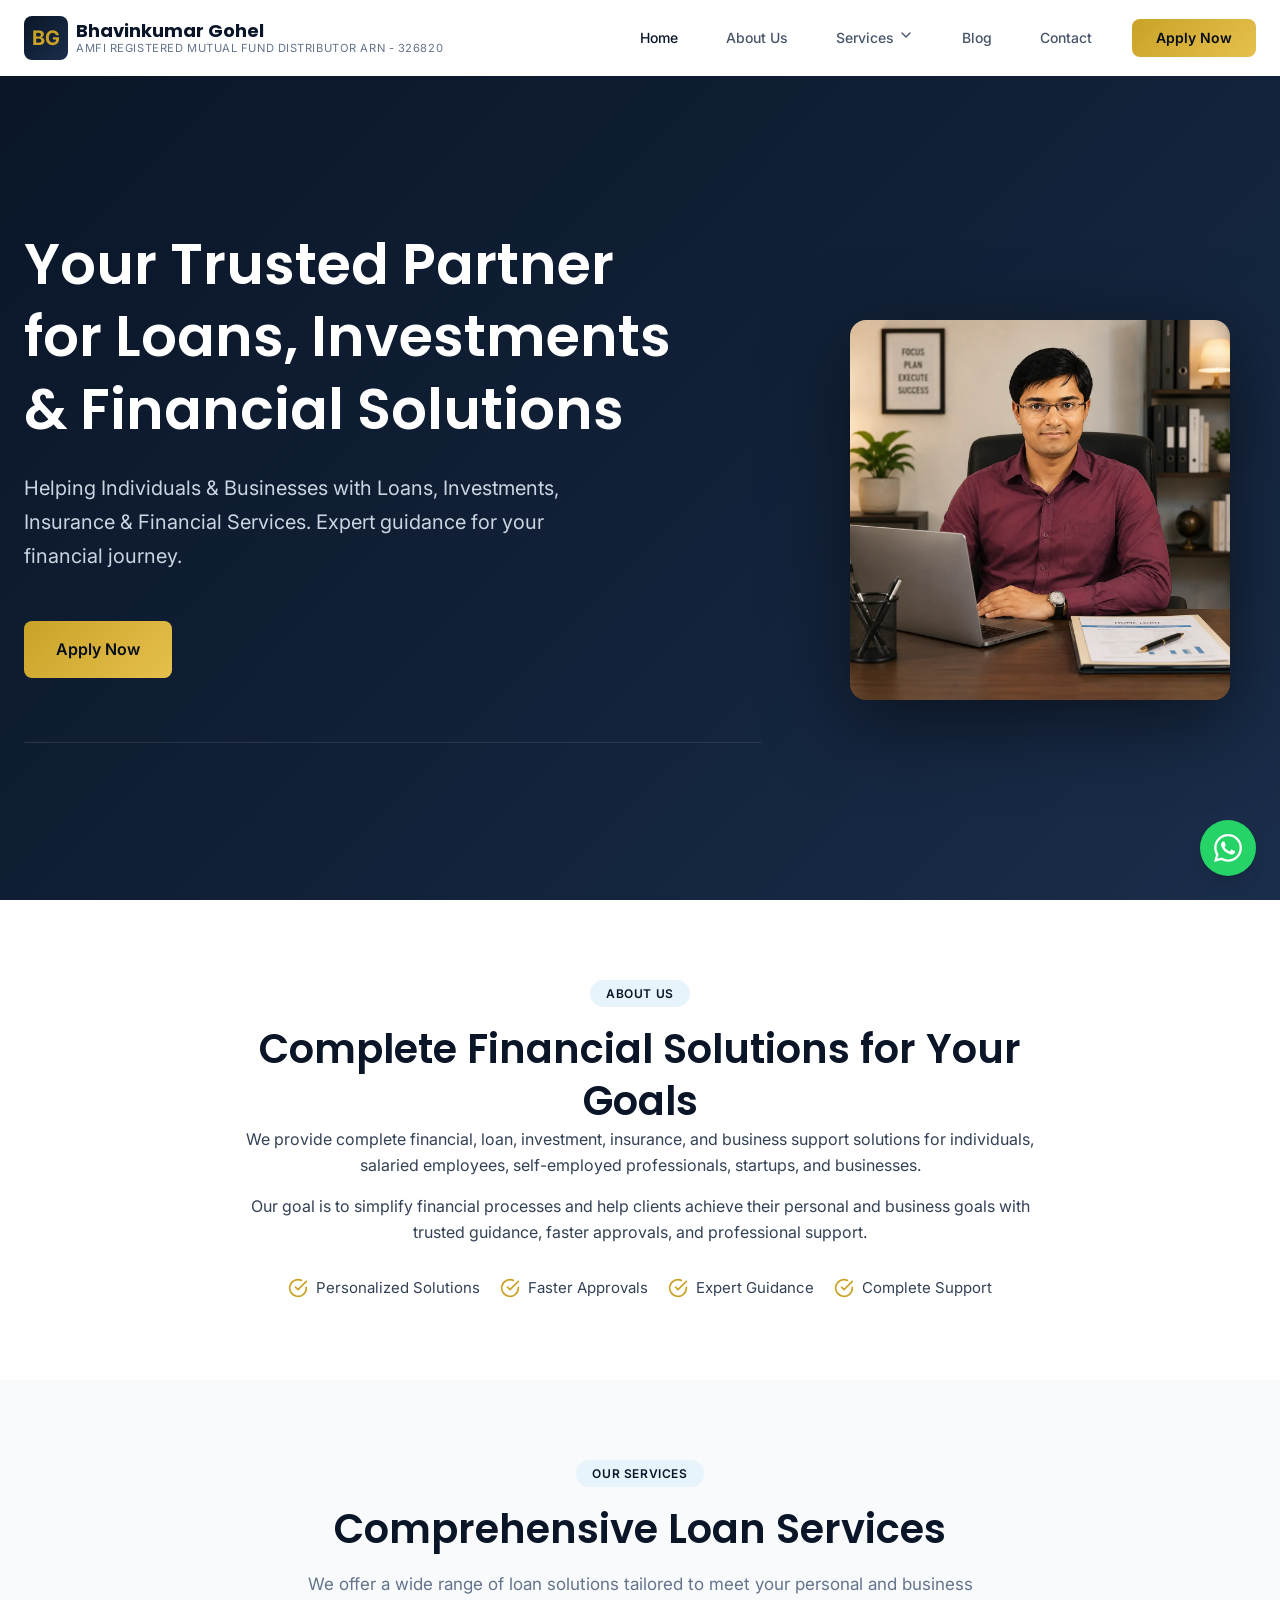
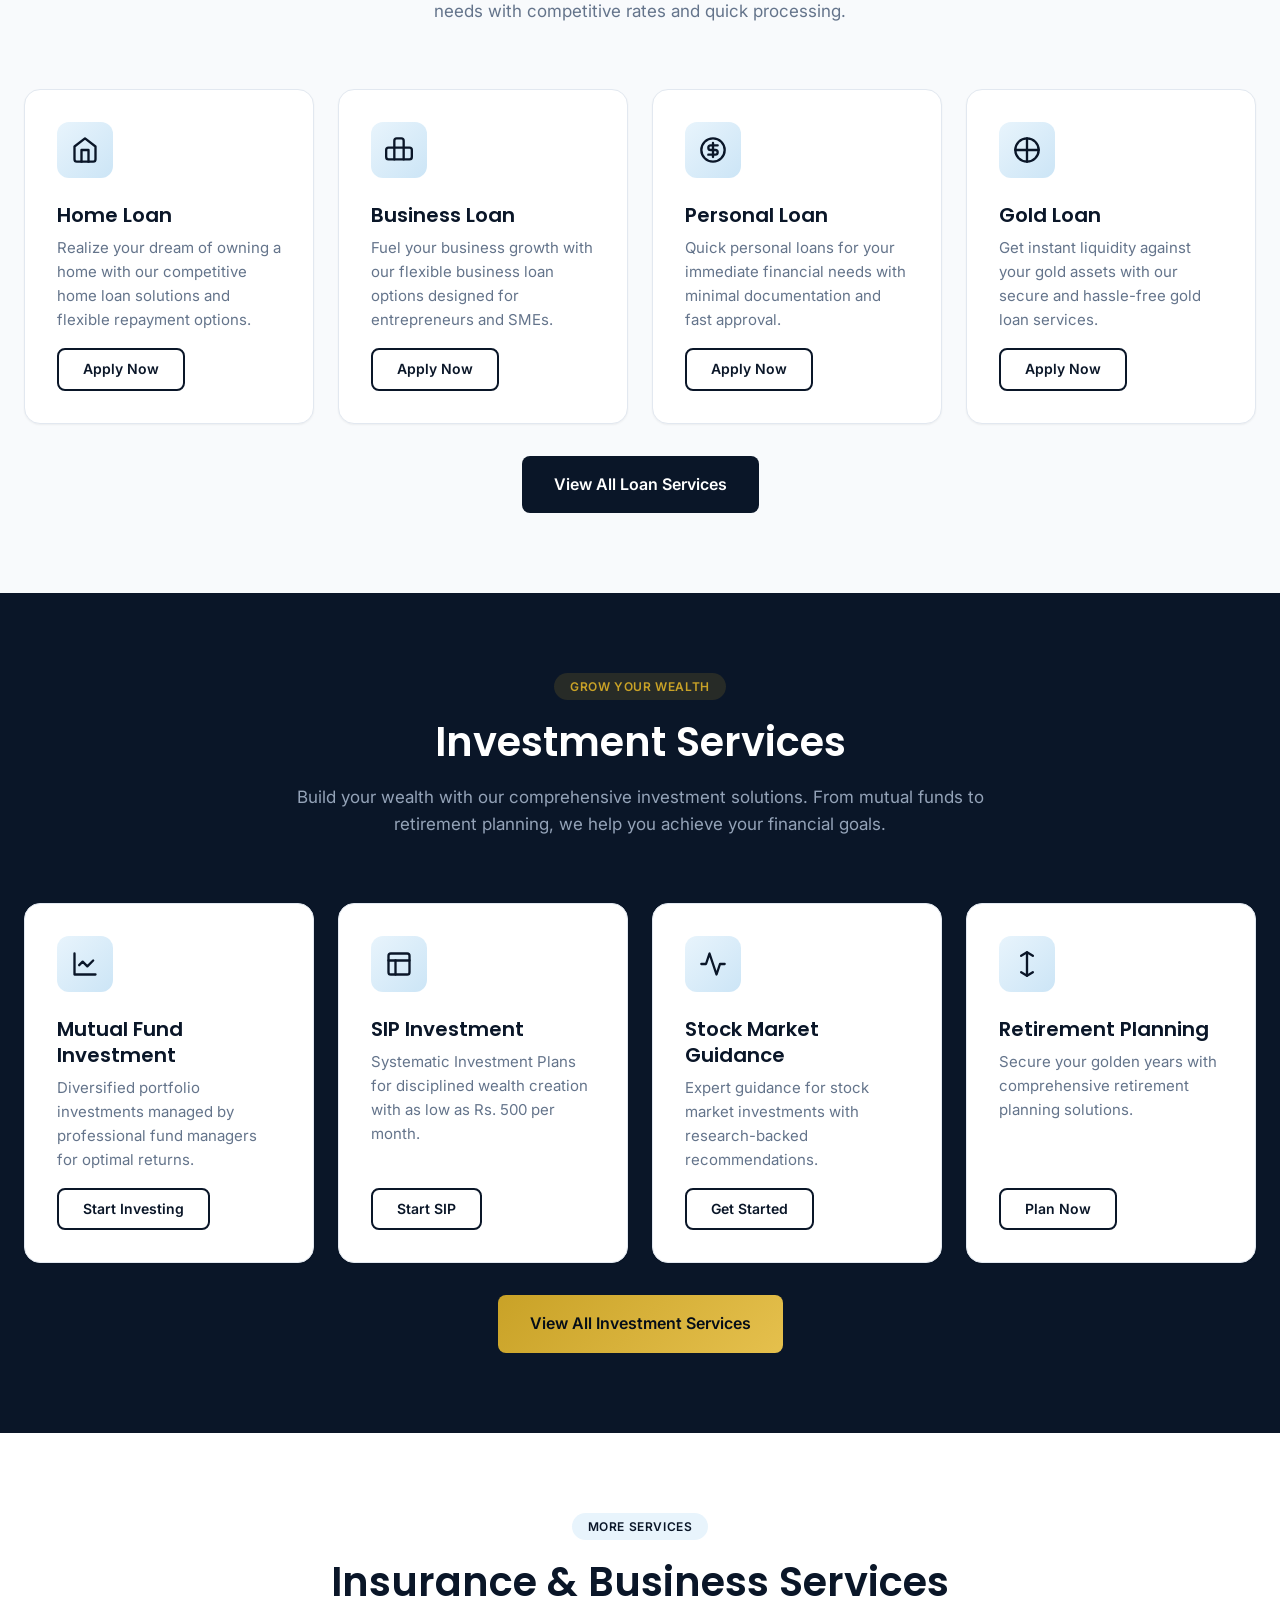
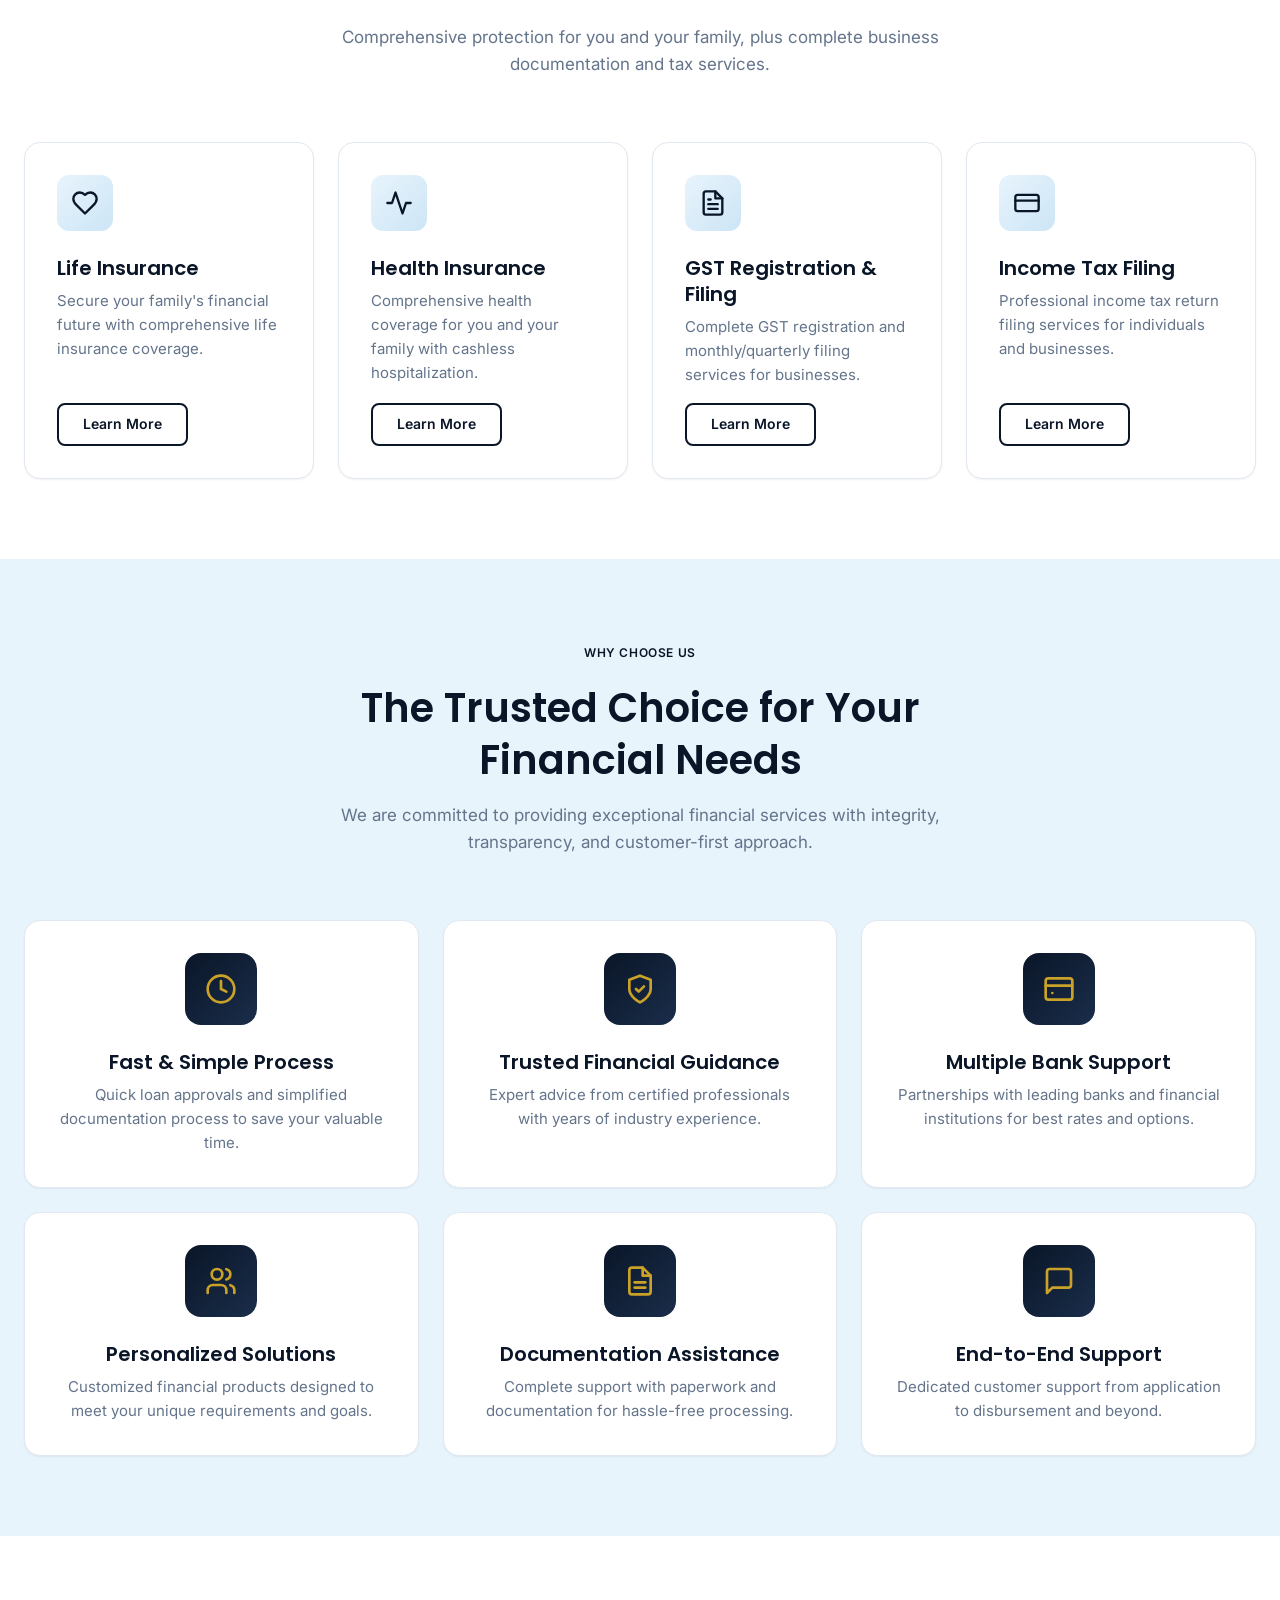
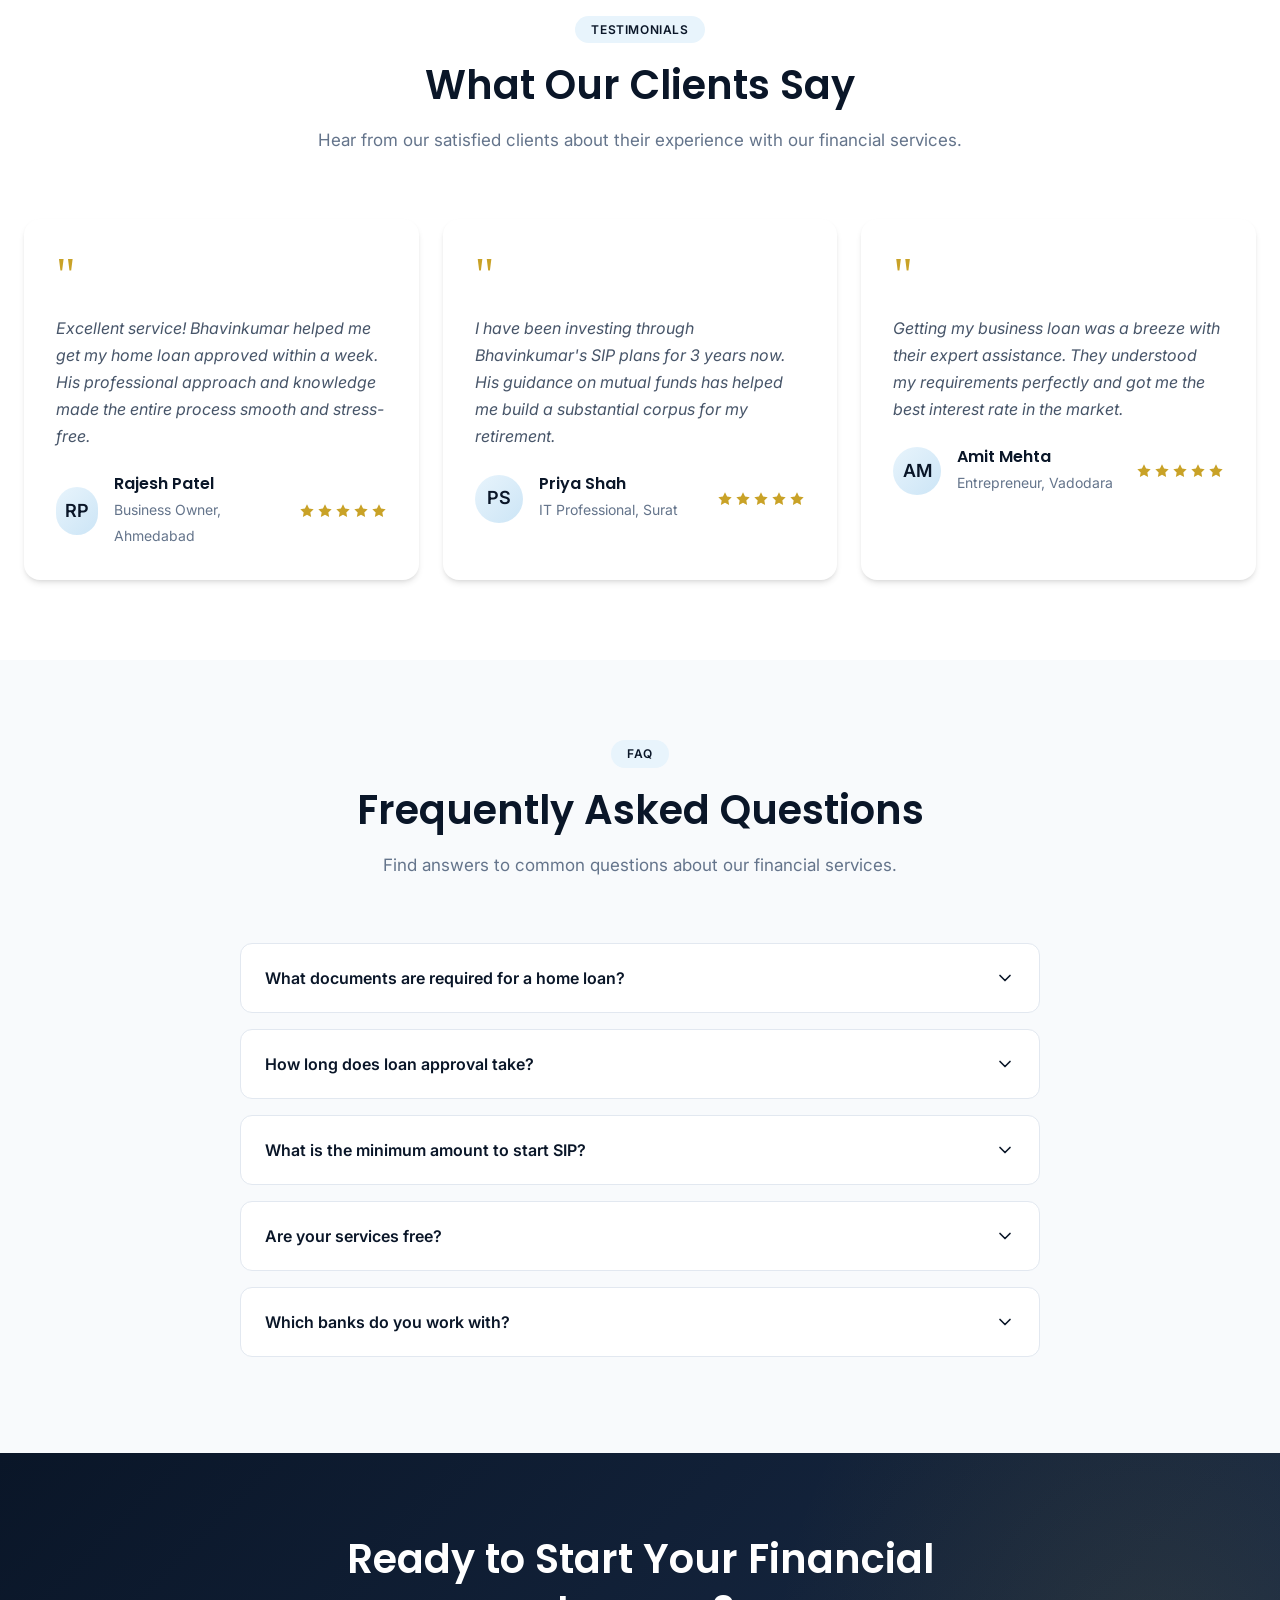
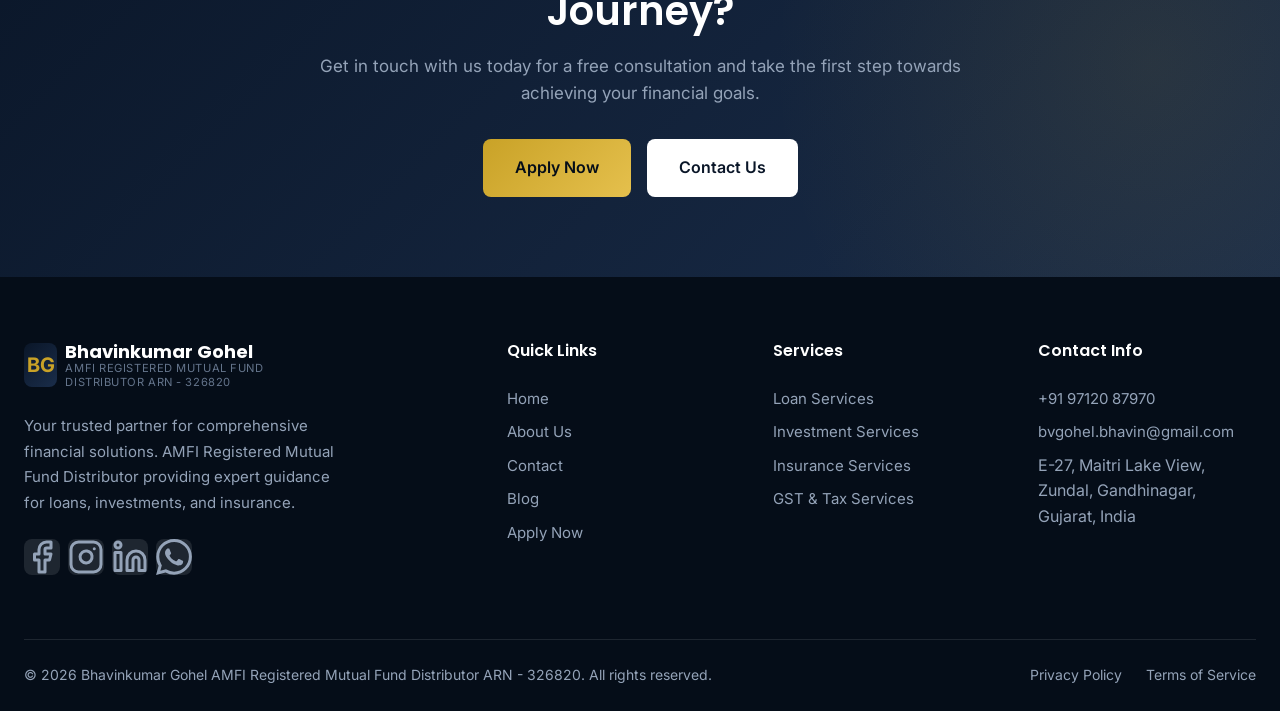
==== commit da0114ea: "Update index.html" ====
--- a/index.html
+++ b/index.html
@@ -109,22 +109,22 @@
                     <a href="apply.html" class="btn btn-gold btn-lg">Apply Now</a>
                 </div>
                 
-                <!-- Reintegrated your layout metrics layer dynamically 
+                <!-- Reintegrated your layout metrics layer dynamically -->
                 <div class="hero-stats">
                     <div class="hero-stat">
-                        <div class="hero-stat-value">15+</div>
-                        <div class="hero-stat-label">Years Experience</div>
+                        <!--<div class="hero-stat-value">15+</div>
+                        <div class="hero-stat-label">Years Experience</div> -->
                     </div>
                     <div class="hero-stat">
-                        <div class="hero-stat-value">5K+</div>
-                        <div class="hero-stat-label">Happy Clients</div>
+                        <!--<div class="hero-stat-value">5K+</div>
+                        <div class="hero-stat-label">Happy Clients</div>-->
                     </div>
                     <div class="hero-stat">
-                        <div class="hero-stat-value">99%</div>
-                        <div class="hero-stat-label">Success Rate</div>
-                    </div>
-                </div>
-            </div> -->
+                        <!--<div class="hero-stat-value">99%</div>
+                        <div class="hero-stat-label">Success Rate</div>-->
+                    </div>
+                </div>
+            </div> 
 
             <!-- Right Side: Personal Profile Image Portrait Frame -->
             <div class="hero-personal-img hero-right" data-animate>
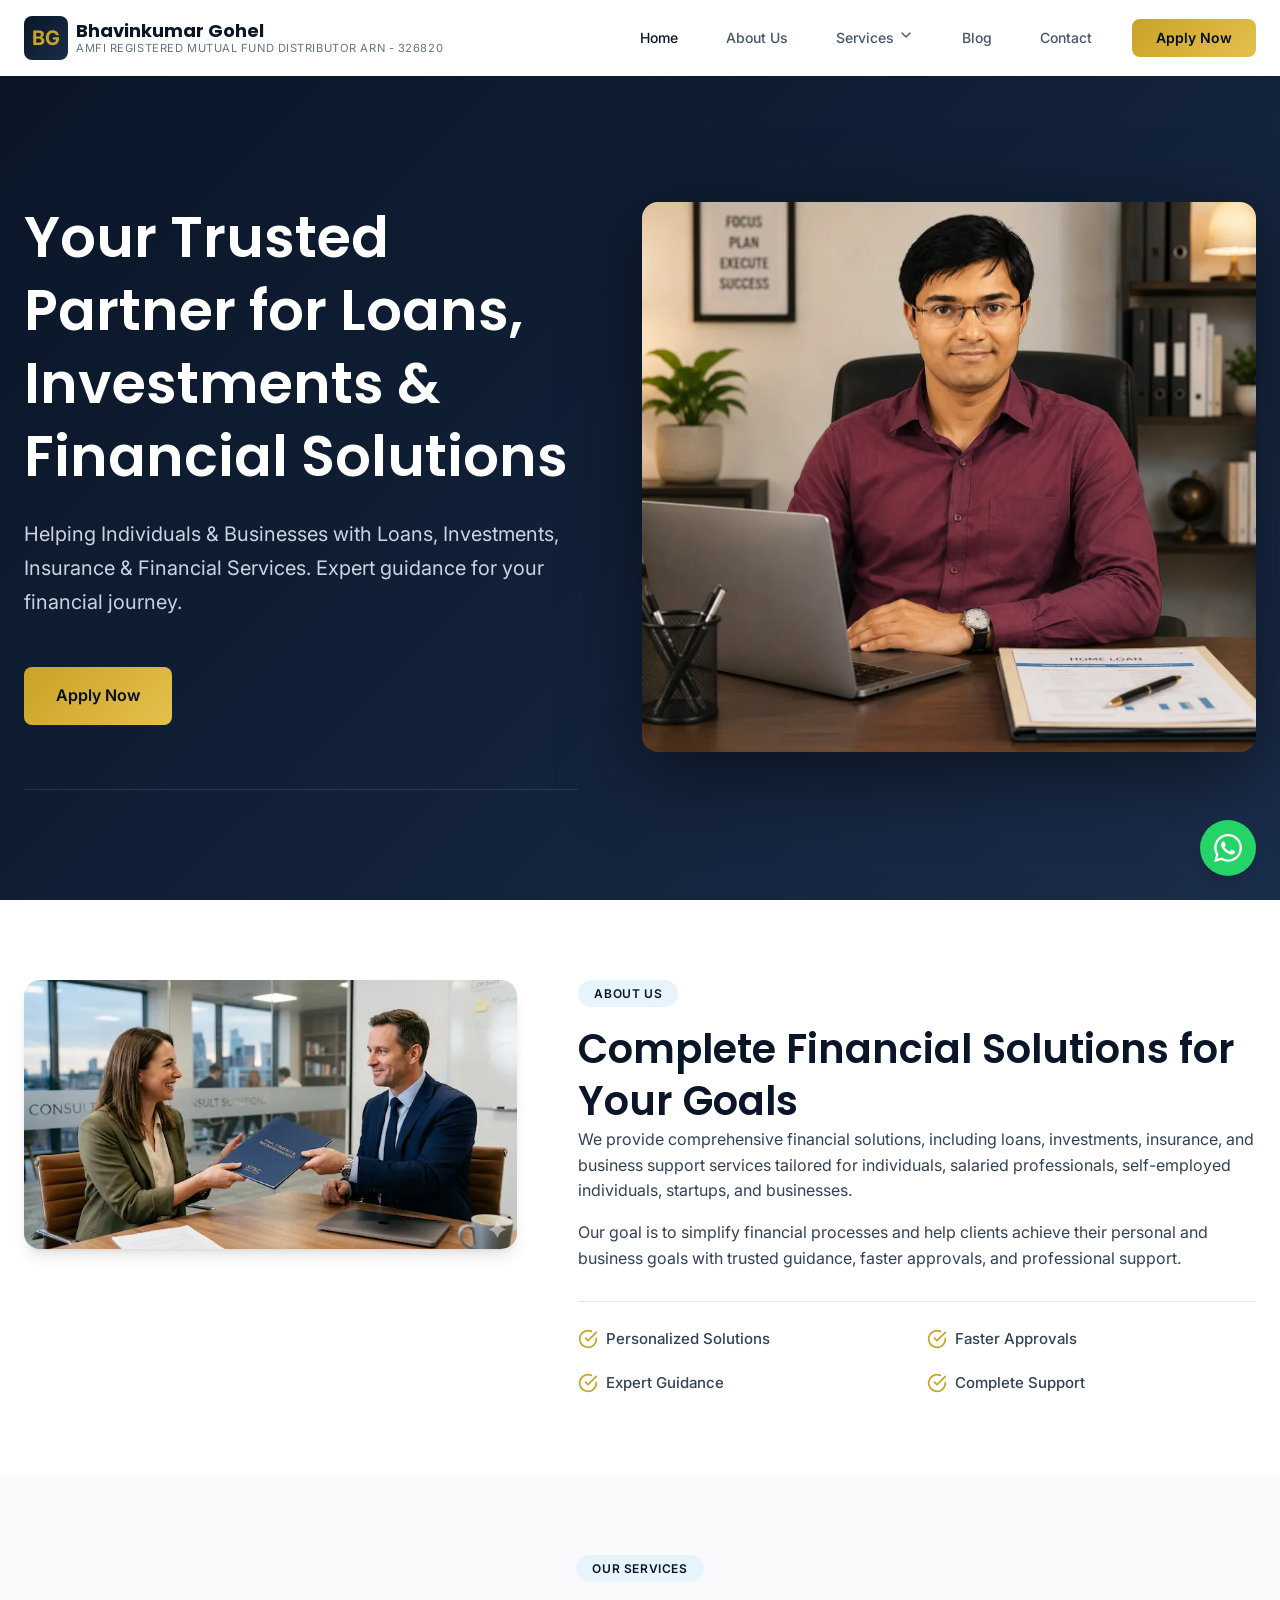
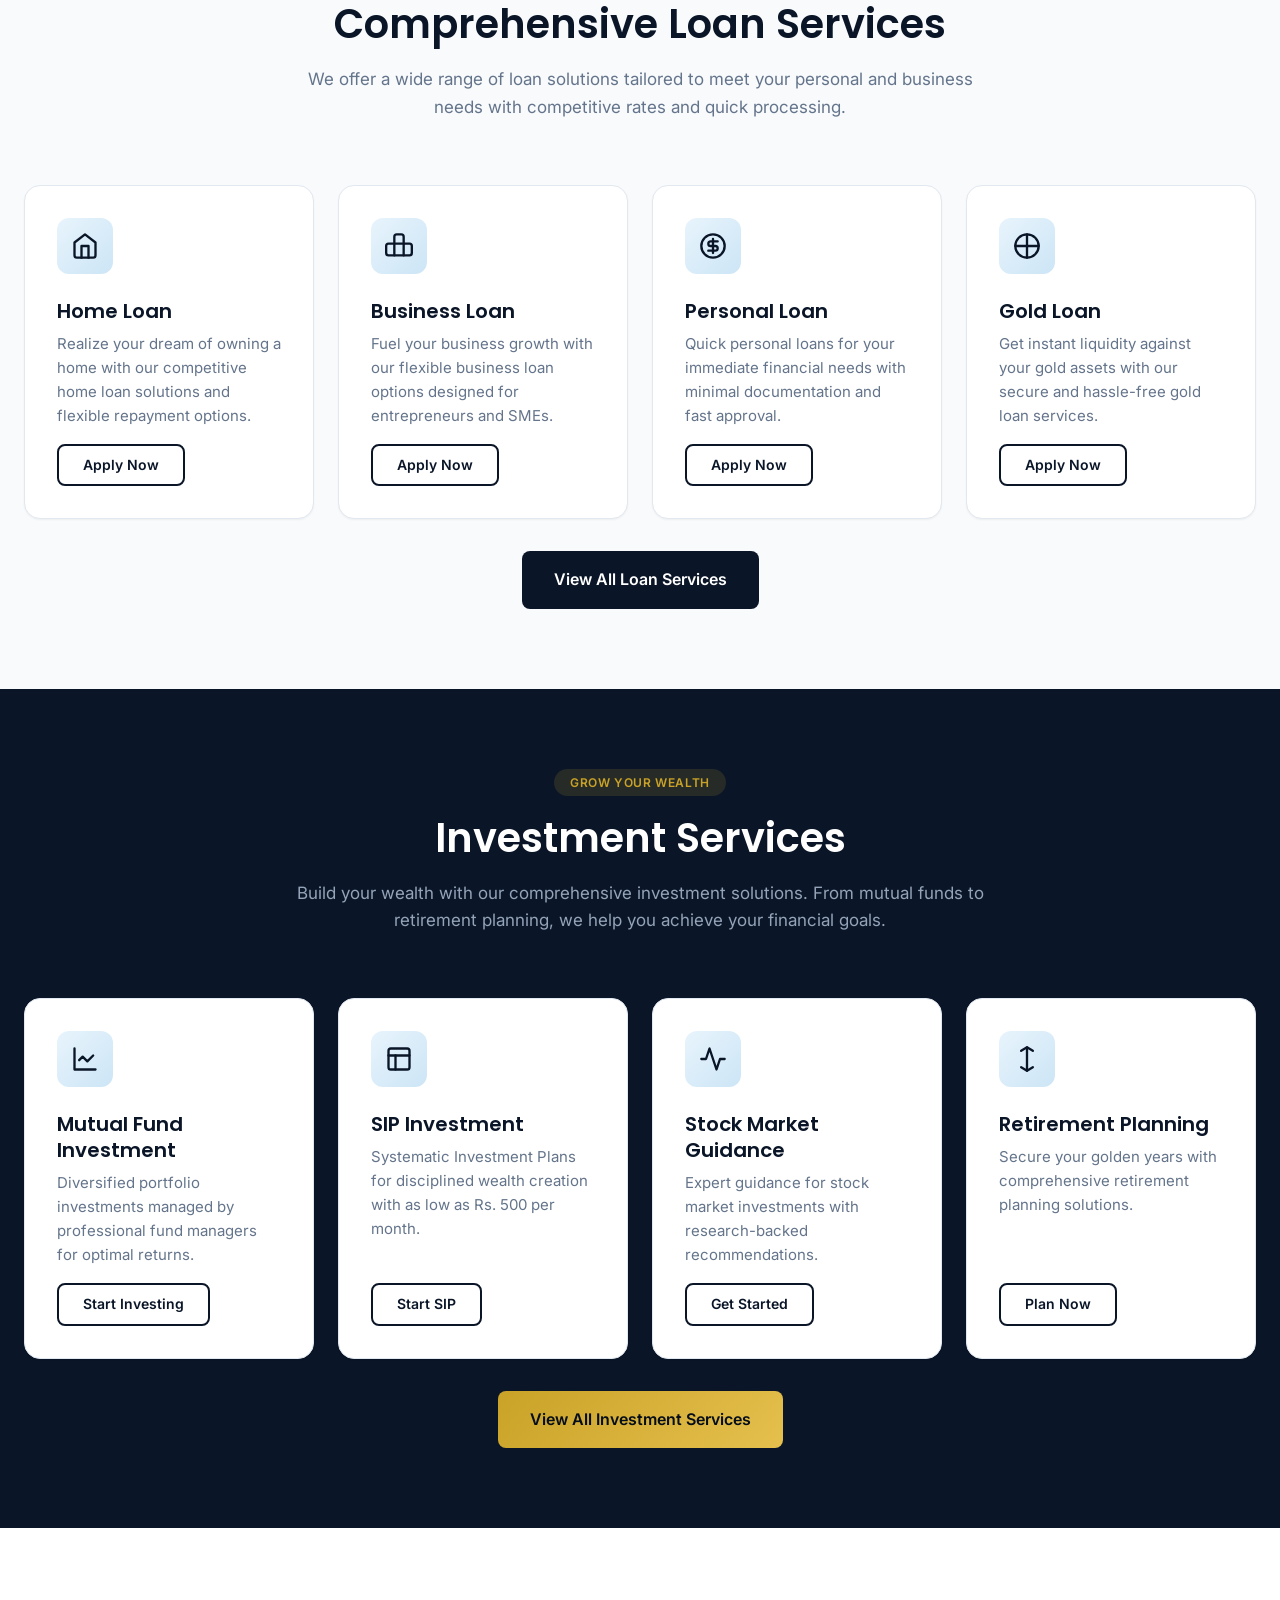
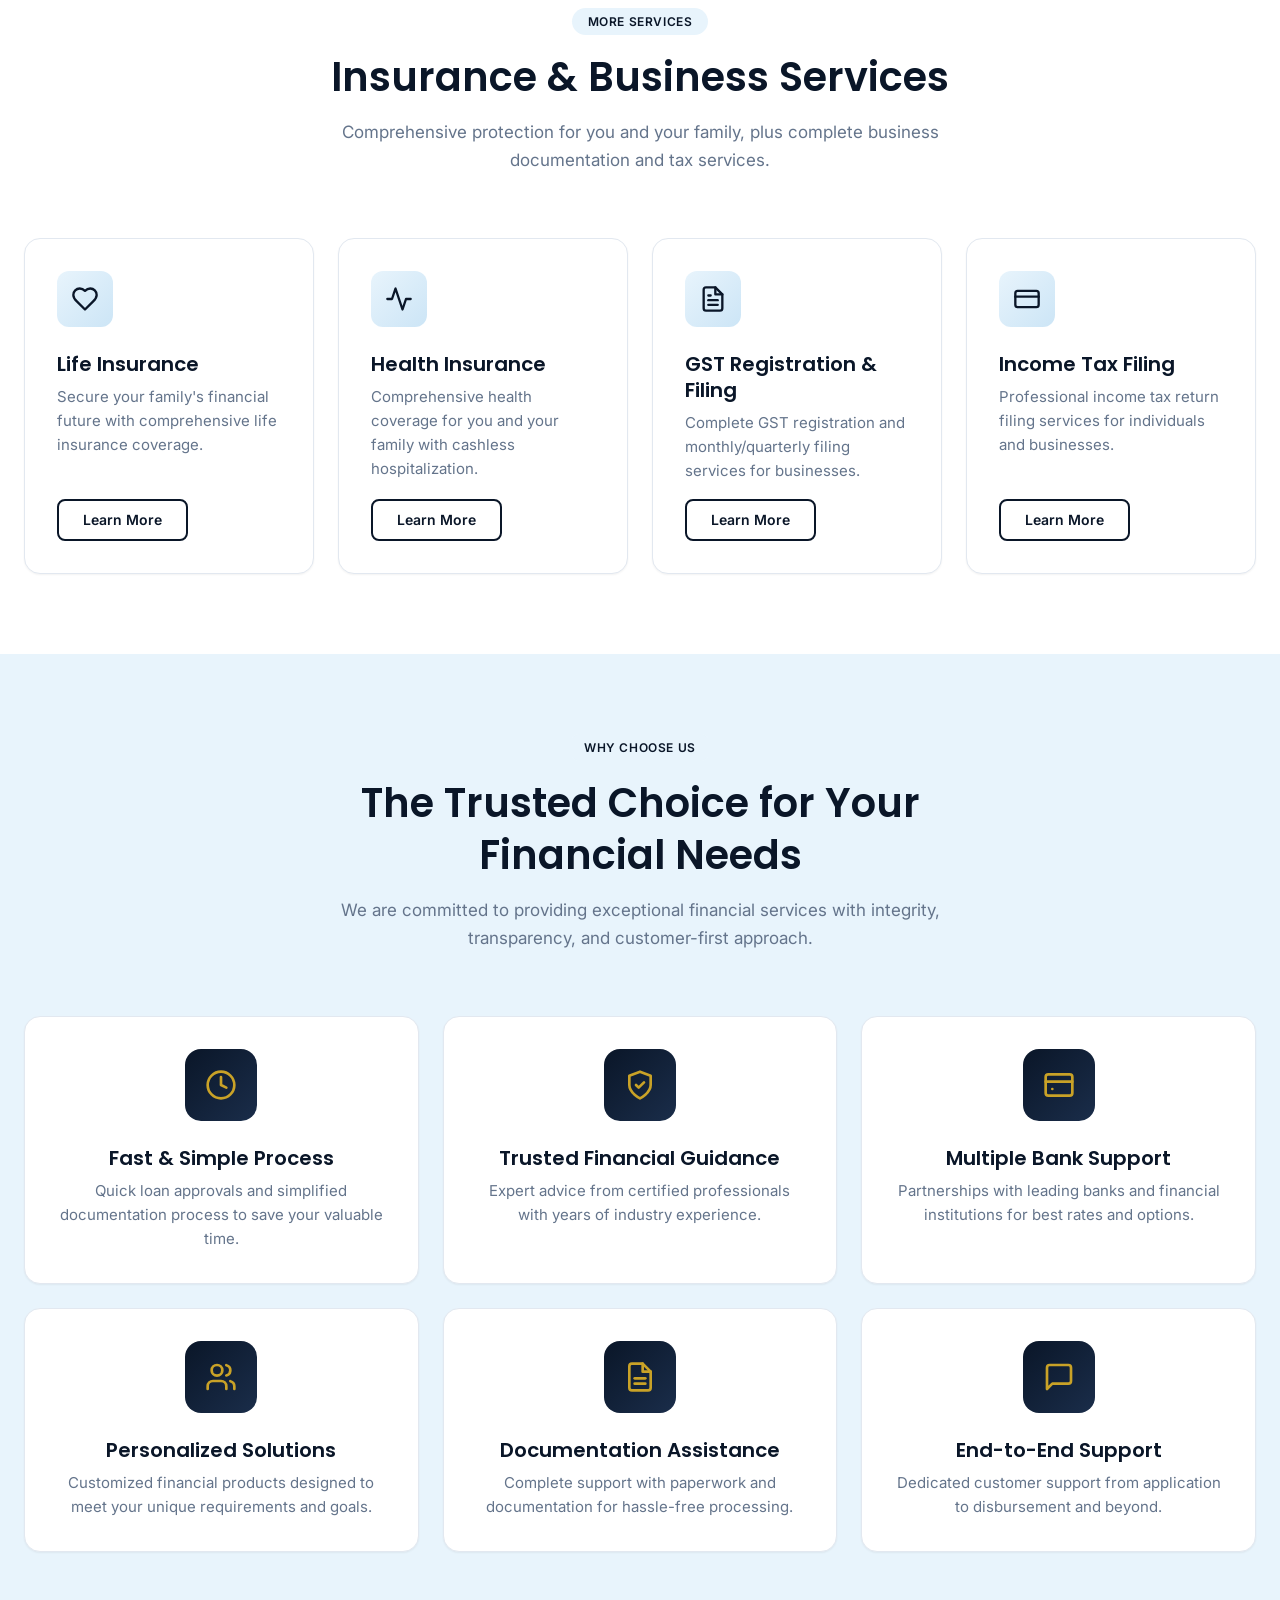
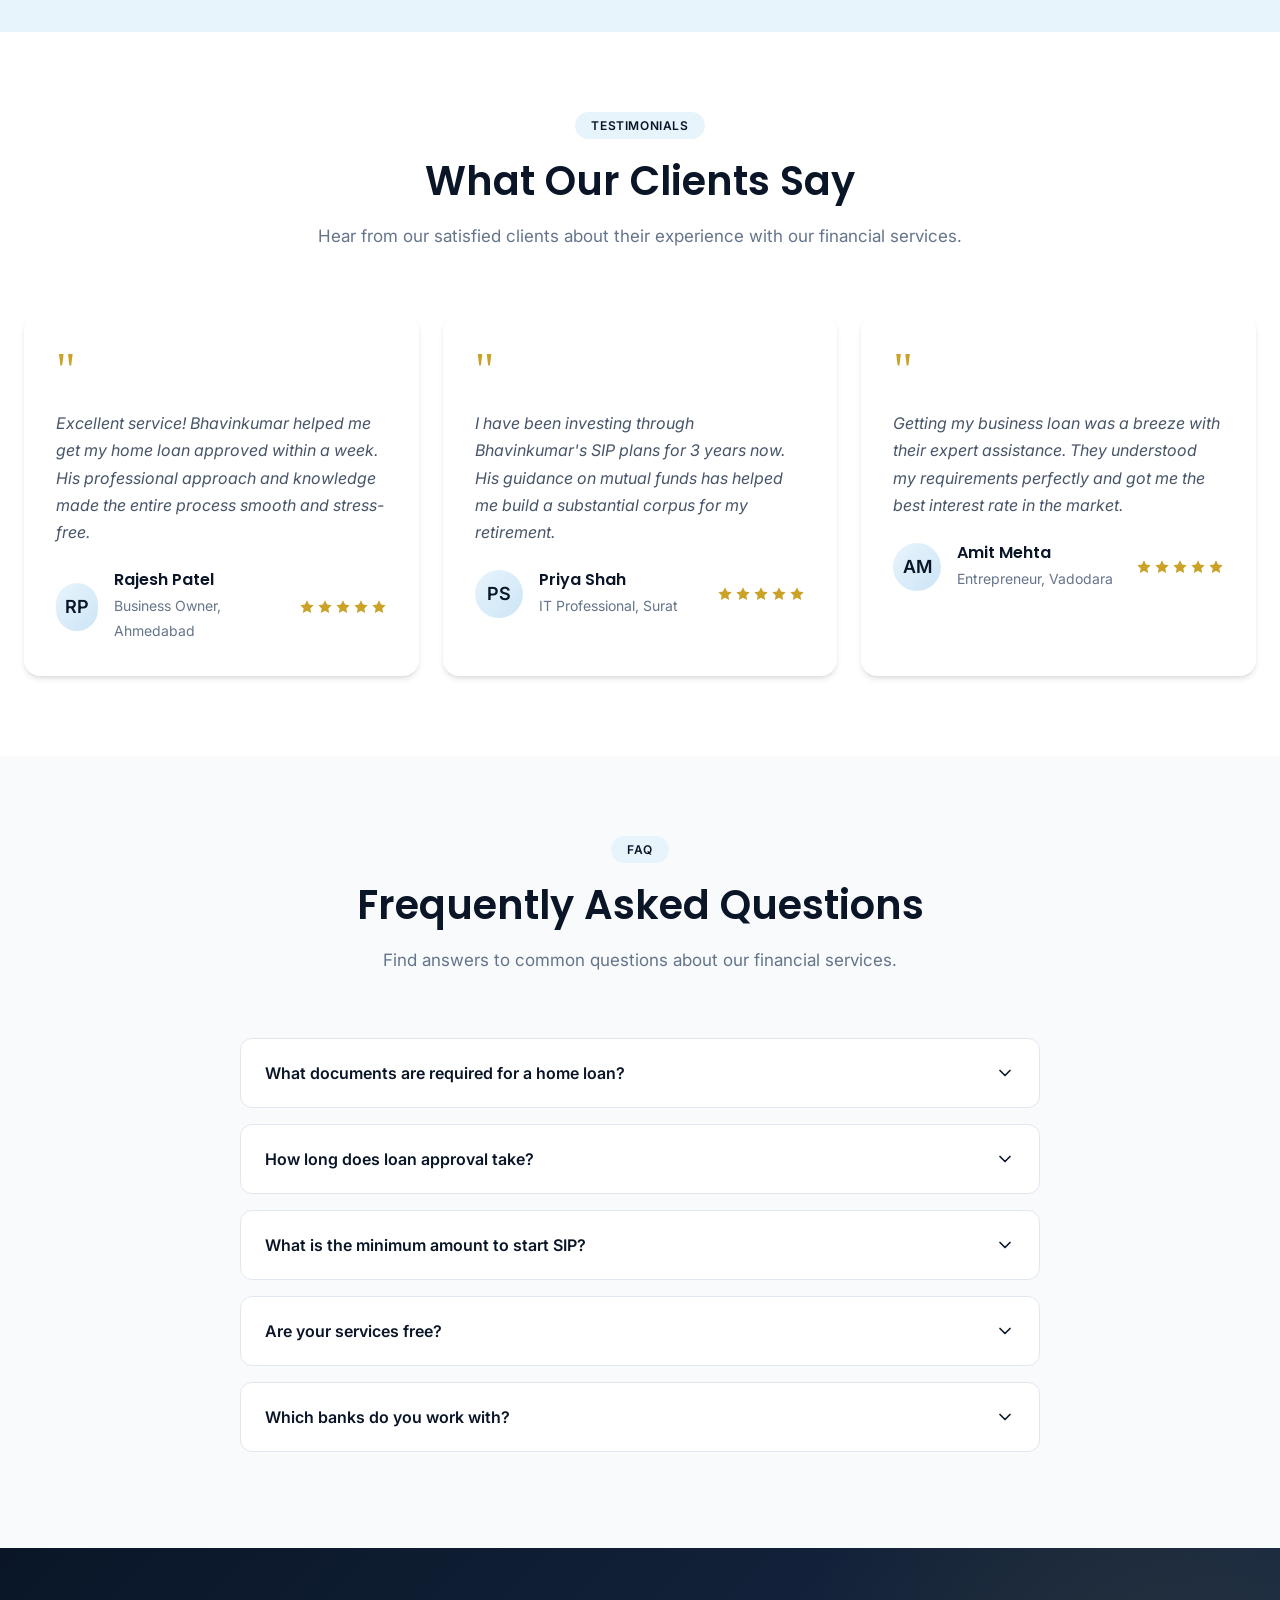
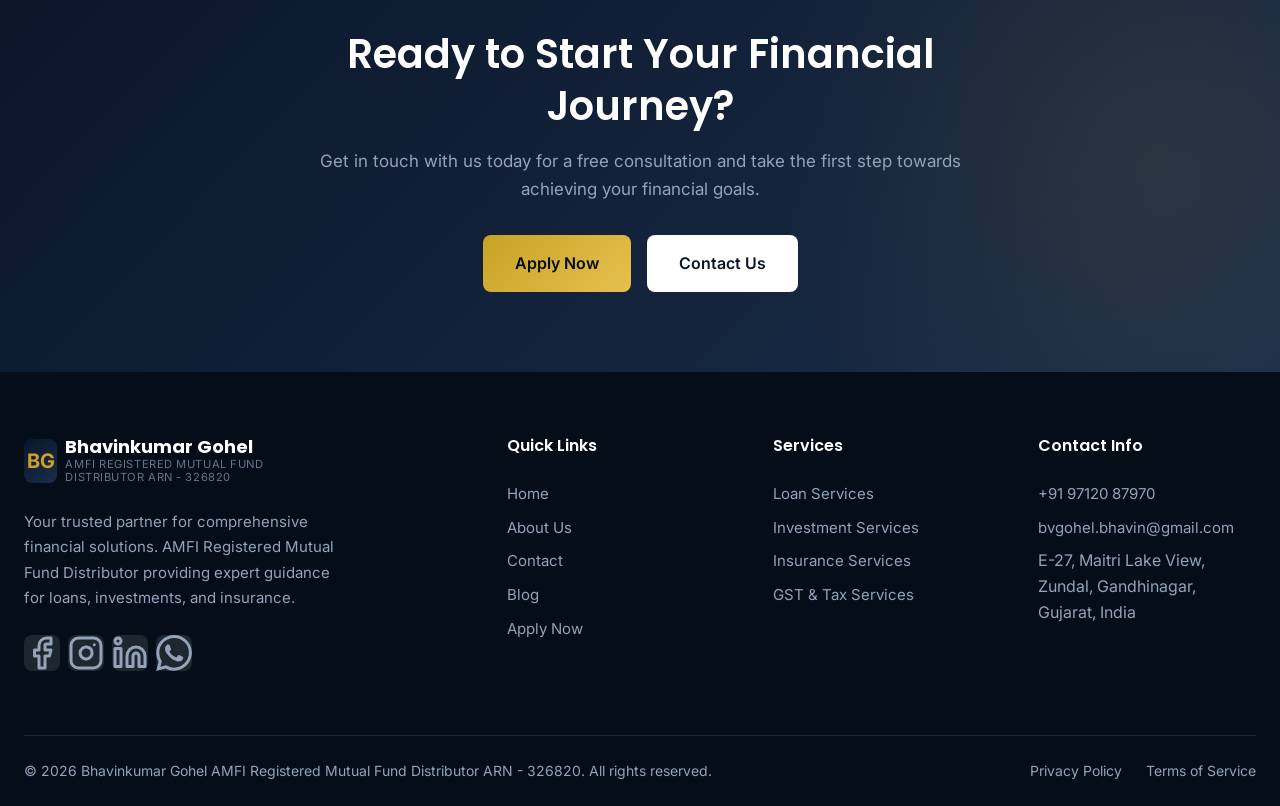
==== commit dfa2059e: "Update index.html" ====
--- a/index.html
+++ b/index.html
@@ -68,27 +68,7 @@
         </div>
     </header>
 
-    <!-- Hero Section -->
-  <!-- <section class="hero" id="home">
-        <div class="hero-bg">
-            <img src="assets/images/personal-profile.webp" alt="Bhavinkumar Gohel">
-        </div>
-        <div class="hero-overlay"></div>
-        <div class="container">
-            <div class="hero-content" data-animate>
-                
-                <h1>Your Trusted Partner for Loans, Investments & Financial Solutions</h1>
-                <p class="hero-subtitle">Helping Individuals & Businesses with Loans, Investments, Insurance & Financial Services. Expert guidance for your financial journey.</p>
-                <div class="hero-buttons">
-                    <a href="apply.html" class="btn btn-gold btn-lg">Apply Now</a>
-                    <a href="contact.html" class="btn btn-white btn-lg">Get Free Consultation</a>
-                    <a href="contact.html" class="btn btn-outline btn-lg" style="border-color: white; color: white;">Contact Us</a>
-                </div>
-
-                </div>
-            </div>
-        </div>
-    </section> -->
+  
 
 <section class="hero" id="home">
     <div class="hero-bg">
@@ -138,10 +118,10 @@
 
     
   <!-- About Section -->
-    <section class="section section-lg" id="about">
+    <!--   <section class="section section-lg" id="about">
     <div class="container">
         <!-- CSS to handle the centering of the remaining content -->
-        <style>
+    <!--   <style>
             .about-content-centered {
                 max-width: 800px;
                 margin: 0 auto;
@@ -189,7 +169,131 @@
             </div>
         </div>
     </div>
+</section> -->
+
+<!-- About Section -->
+<section class="section section-lg" id="about">
+    <div class="container">
+        
+        <!-- Modified CSS for the 40/60 Split Layout -->
+        <style>
+            /* Layout structural split container */
+            .about-row-wrapper {
+                display: flex;
+                align-items: flex-start; /* CRITICAL: Pins the top of the text to the top of the image */
+                justify-content: space-between;
+                gap: 50px;
+                width: 100%;
+            }
+
+            /* Left Side Image Container (40% Width Space) */
+            .about-left-image {
+                flex: 0 0 40%;
+                max-width: 40%;
+            }
+
+            .about-left-image img {
+                width: 100%;
+                height: auto;
+                object-fit: cover;
+                border-radius: var(--radius-xl);
+                box-shadow: var(--shadow-lg);
+            }
+
+            /* Right Side Content Container (Remaining 60% Space with gap margin) */
+            .about-right-text {
+                flex: 0 0 55%;
+                max-width: 55%;
+                text-align: left; /* Left-align content to match side layout */
+            }
+
+            /* Adjust features grouping format to stay clean and left-aligned */
+            .about-features-left {
+                display: grid;
+                grid-template-columns: repeat(2, 1fr); /* Forms a clean 2x2 grid stack */
+                gap: 20px;
+                margin-top: 30px;
+                border-top: 1px solid var(--color-gray-200);
+                padding-top: 25px;
+            }
+
+            .about-feature {
+                display: flex;
+                align-items: center;
+                gap: 8px;
+                color: var(--color-gray-700);
+                font-weight: 500;
+            }
+
+            .about-feature svg {
+                color: var(--color-gold);
+                flex-shrink: 0;
+            }
+
+            /* Responsive view rules for phones/tablets */
+            @media (max-width: 991px) {
+                .about-row-wrapper {
+                    flex-direction: column; /* Stacks image on top of text on small displays */
+                    align-items: center;
+                    gap: 35px;
+                }
+                .about-left-image, .about-right-text {
+                    max-width: 100%;
+                    flex: 0 0 100%;
+                }
+                .about-right-text {
+                    text-align: center;
+                }
+                .about-features-left {
+                    grid-template-columns: 1fr; /* Stacks features inside single files on phones */
+                    justify-items: center;
+                }
+            }
+        </style>
+
+        <!-- New Layout Structure Framework Wrapper -->
+        <div class="about-row-wrapper">
+            
+            <!-- Left Side Area: 40% Width Placement Frame -->
+            <div class="about-left-image" data-animate>
+                <img src="assets/images/dsa-agent-relaxed.webp" alt="Financial consultation and planning session">
+            </div>
+            
+            <!-- Right Side Area: Content Starts at Image Height Baseline -->
+            <div class="about-right-text" data-animate>
+                <span class="section-badge">About Us</span>
+                <h2>Complete Financial Solutions for Your Goals</h2>
+                
+                <p>We provide comprehensive financial solutions, including loans, investments, insurance, and business support services tailored for individuals, salaried professionals, self-employed individuals, startups, and businesses.</p>
+                
+                <p>Our goal is to simplify financial processes and help clients achieve their personal and business goals with trusted guidance, faster approvals, and professional support.</p>
+                
+                <!-- Features List Grid -->
+                <div class="about-features-left">
+                    <div class="about-feature">
+                        <svg xmlns="http://www.w3.org/2000/svg" width="20" height="20" viewBox="0 0 24 24" fill="none" stroke="currentColor" stroke-width="2" stroke-linecap="round" stroke-linejoin="round"><path d="M22 11.08V12a10 10 0 1 1-5.93-9.14"/><polyline points="22 4 12 14.01 9 11.01"/></svg>
+                        Personalized Solutions
+                    </div>
+                    <div class="about-feature">
+                        <svg xmlns="http://www.w3.org/2000/svg" width="20" height="20" viewBox="0 0 24 24" fill="none" stroke="currentColor" stroke-width="2" stroke-linecap="round" stroke-linejoin="round"><path d="M22 11.08V12a10 10 0 1 1-5.93-9.14"/><polyline points="22 4 12 14.01 9 11.01"/></svg>
+                        Faster Approvals
+                    </div>
+                    <div class="about-feature">
+                        <svg xmlns="http://www.w3.org/2000/svg" width="20" height="20" viewBox="0 0 24 24" fill="none" stroke="currentColor" stroke-width="2" stroke-linecap="round" stroke-linejoin="round"><path d="M22 11.08V12a10 10 0 1 1-5.93-9.14"/><polyline points="22 4 12 14.01 9 11.01"/></svg>
+                        Expert Guidance
+                    </div>
+                    <div class="about-feature">
+                        <svg xmlns="http://www.w3.org/2000/svg" width="20" height="20" viewBox="0 0 24 24" fill="none" stroke="currentColor" stroke-width="2" stroke-linecap="round" stroke-linejoin="round"><path d="M22 11.08V12a10 10 0 1 1-5.93-9.14"/><polyline points="22 4 12 14.01 9 11.01"/></svg>
+                        Complete Support
+                    </div>
+                </div>
+            </div>
+
+        </div> <!-- End about-row-wrapper -->
+    </div>
 </section>
+
+    
 
     <!-- Loan Services Section -->
     <section class="section section-lg section-light" id="loans">
--- a/assets/css/styles.css
+++ b/assets/css/styles.css
@@ -1674,35 +1674,35 @@
 /* Base container splitter grid alignment layer */
 .hero-layout-wrapper {
     display: flex;
-    align-items: center;
+    align-items: flex-start;
     justify-content: space-between;
     gap: var(--spacing-3xl);
     position: relative;
     z-index: 5;
     width: 100%;
-    padding-top: 40px; /* Offset spacing for top bar clearance */
+    padding-top: 60px; /* Offset spacing for top bar clearance */
 }
 
 /* Restricts textual bounds to keep a clean horizontal ratio symmetry */
 .hero-left {
-    flex: 1.2;
-    max-width: 60%;
+    flex: 1;
+    max-width: 45%;
 }
 
 /* Portrait profile frame parameters housing your webp */
 .hero-right {
-    flex: 0.8;
-    max-width: 35%;
+    flex: 1;
+    max-width: 50%;
     display: flex;
     justify-content: center;
-    align-items: flex-end;
+    align-items: stretch;
 }
 
 .hero-personal-img img {
     width: 100%;
-    max-width: 380px;
-    height: auto;
-    object-fit: contain;
+    height: 100%;
+    max-height: 550px;
+    object-fit: cover;
     border-radius: var(--radius-xl);
     /* Yields clear dimensional separation from dark digital asset background spaces */
     filter: drop-shadow(0px 20px 40px rgba(0, 0, 0, 0.5));
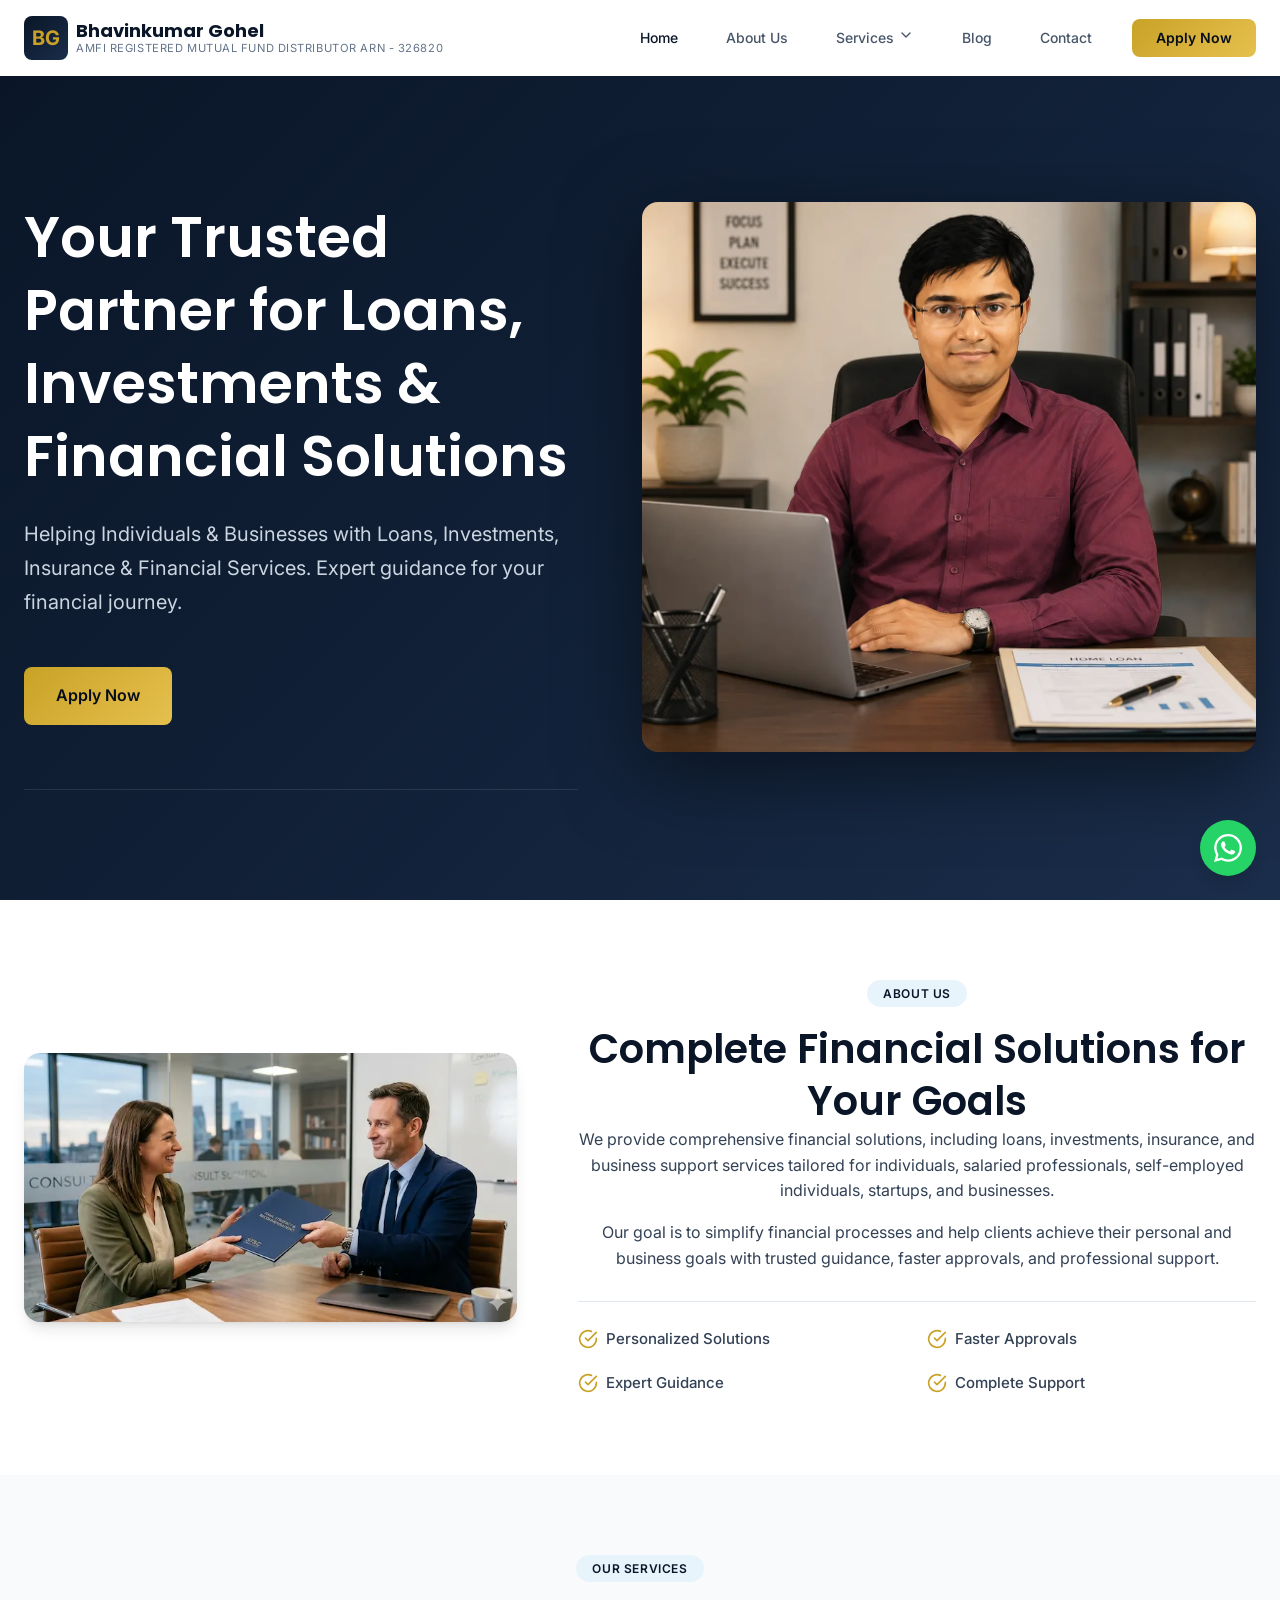
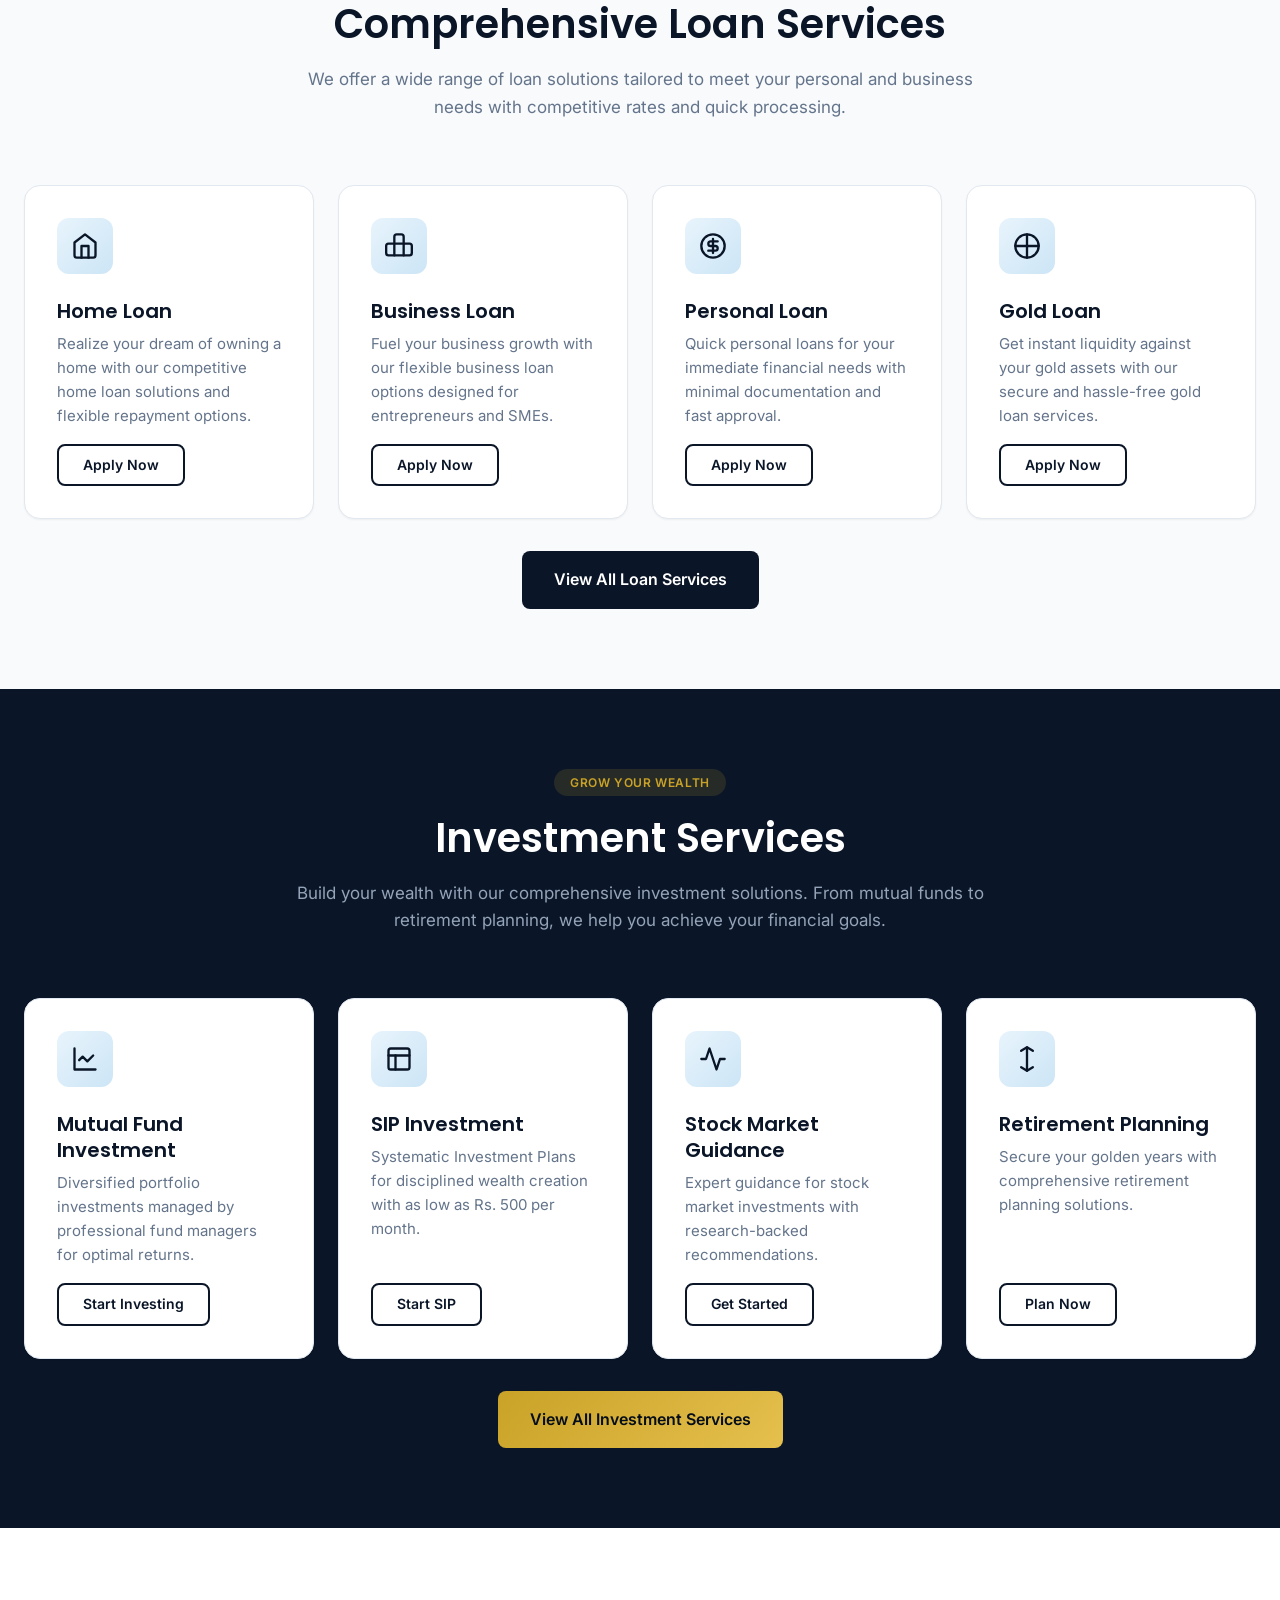
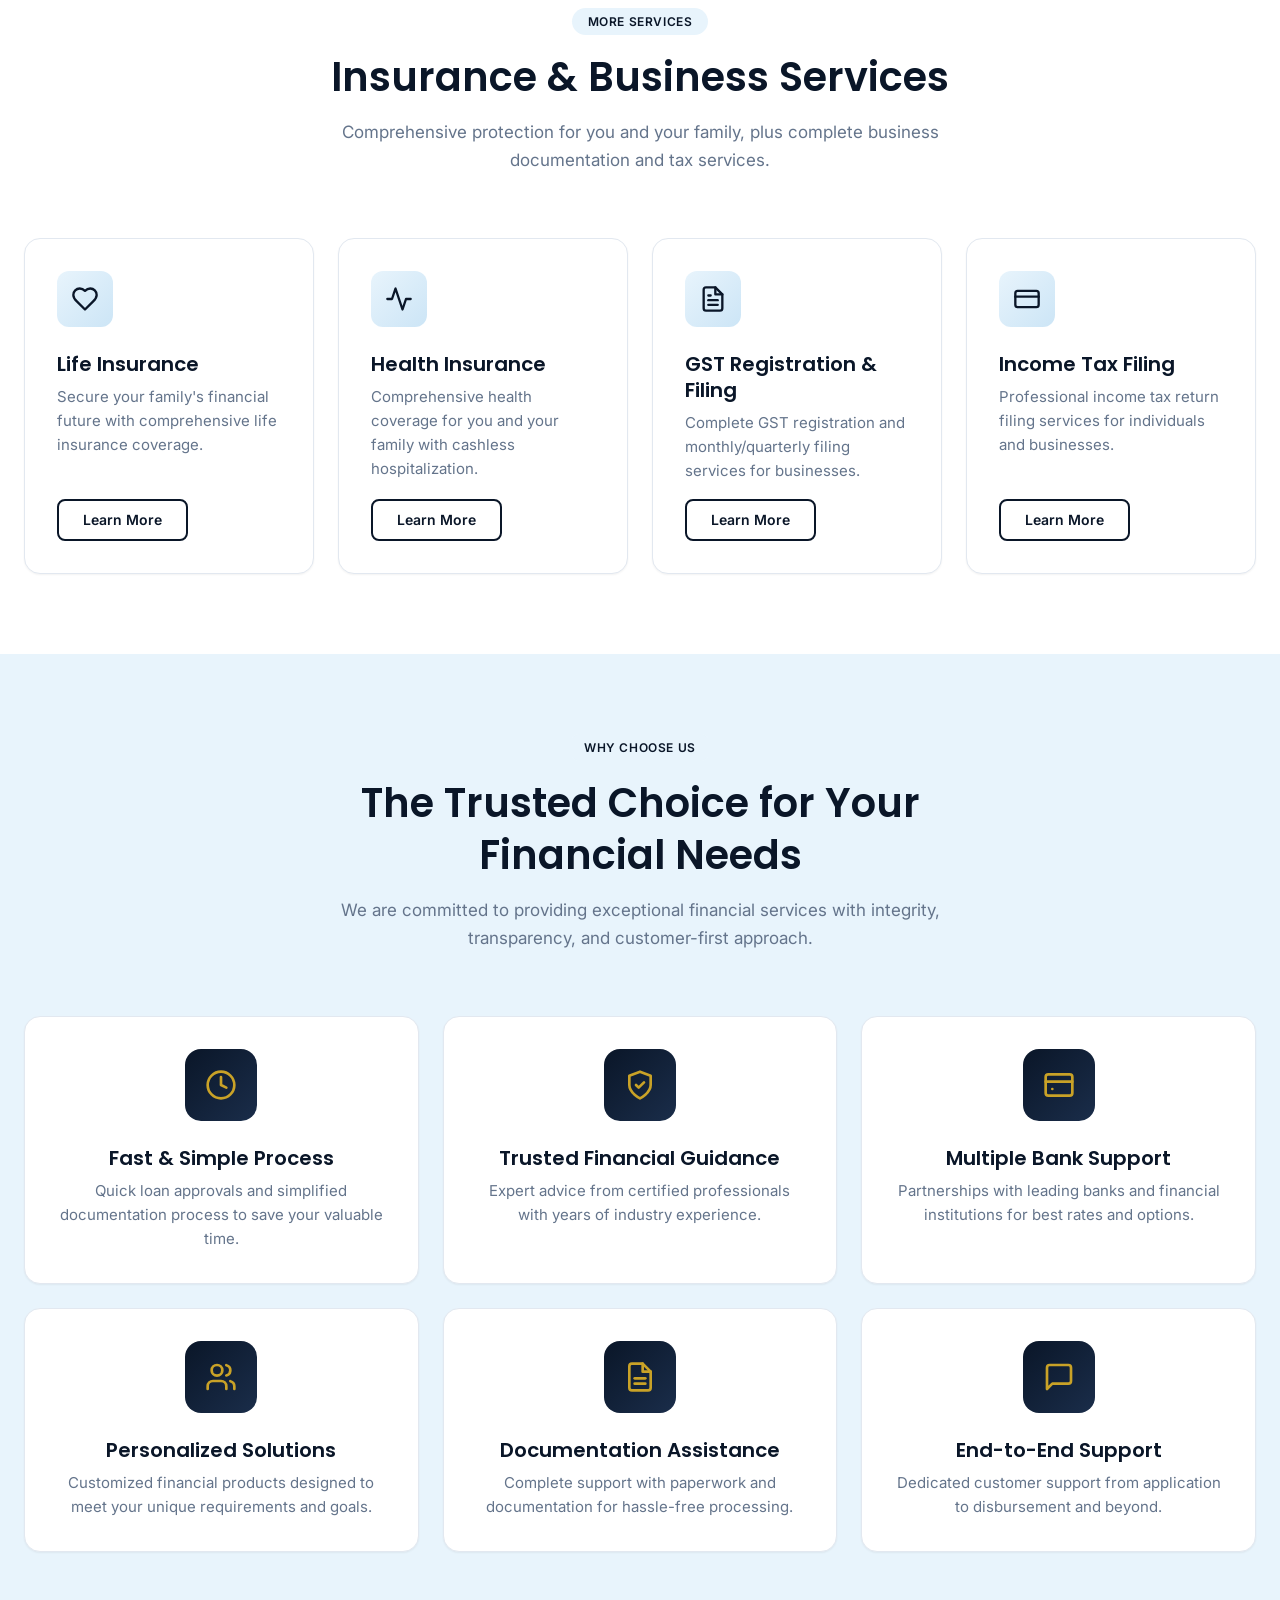
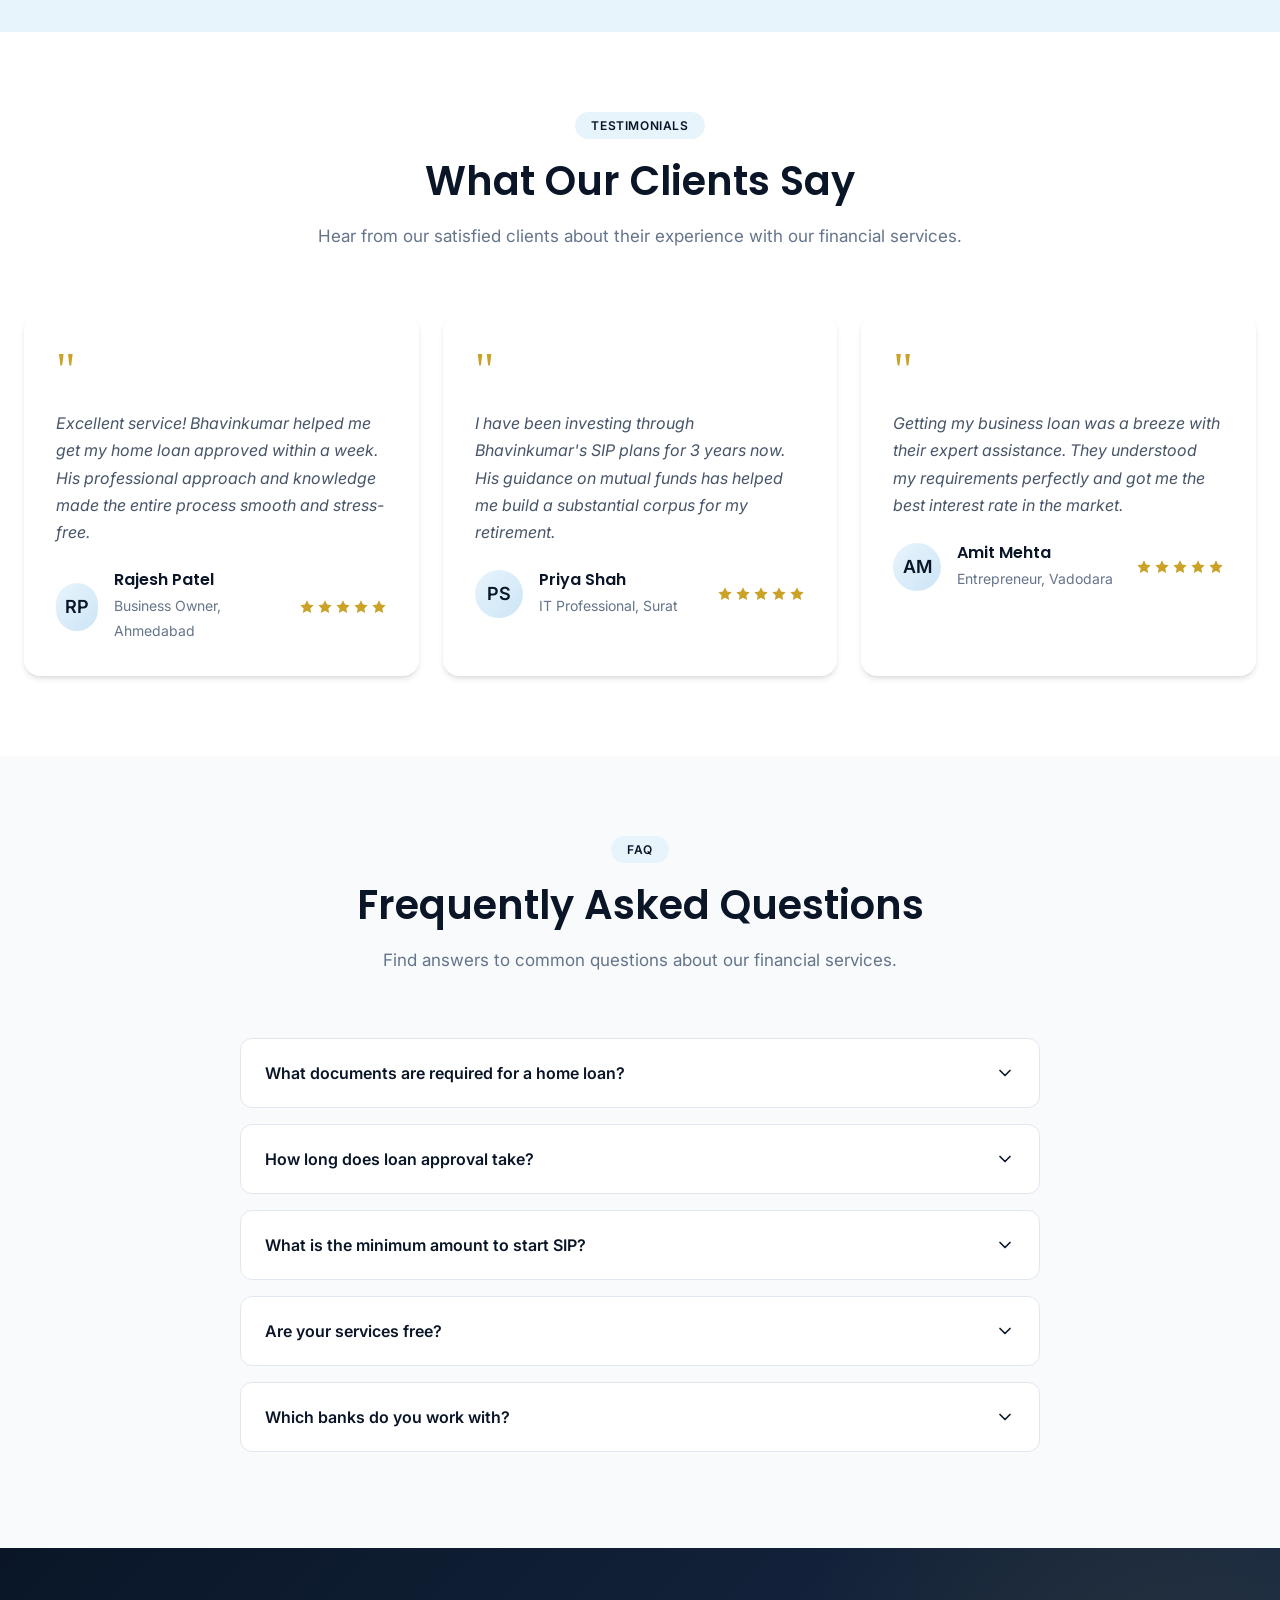
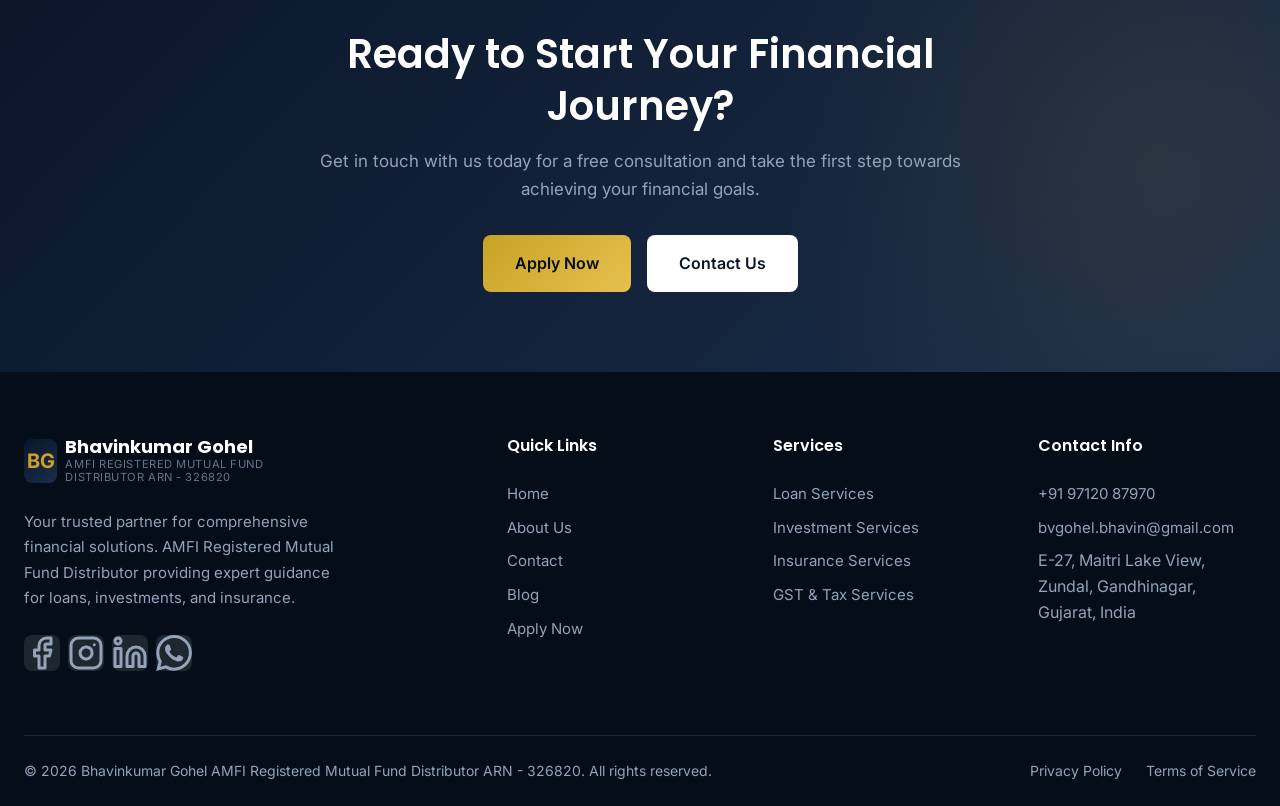
==== commit deb06aa7: "Update index.html" ====
--- a/index.html
+++ b/index.html
@@ -180,7 +180,7 @@
             /* Layout structural split container */
             .about-row-wrapper {
                 display: flex;
-                align-items: flex-start; /* CRITICAL: Pins the top of the text to the top of the image */
+                align-items: center; /* CRITICAL: Pins the top of the text to the top of the image */
                 justify-content: space-between;
                 gap: 50px;
                 width: 100%;
@@ -194,7 +194,7 @@
 
             .about-left-image img {
                 width: 100%;
-                height: auto;
+                height: 100%;
                 object-fit: cover;
                 border-radius: var(--radius-xl);
                 box-shadow: var(--shadow-lg);
@@ -204,7 +204,7 @@
             .about-right-text {
                 flex: 0 0 55%;
                 max-width: 55%;
-                text-align: left; /* Left-align content to match side layout */
+                text-align: center; /* Left-align content to match side layout */
             }
 
             /* Adjust features grouping format to stay clean and left-aligned */
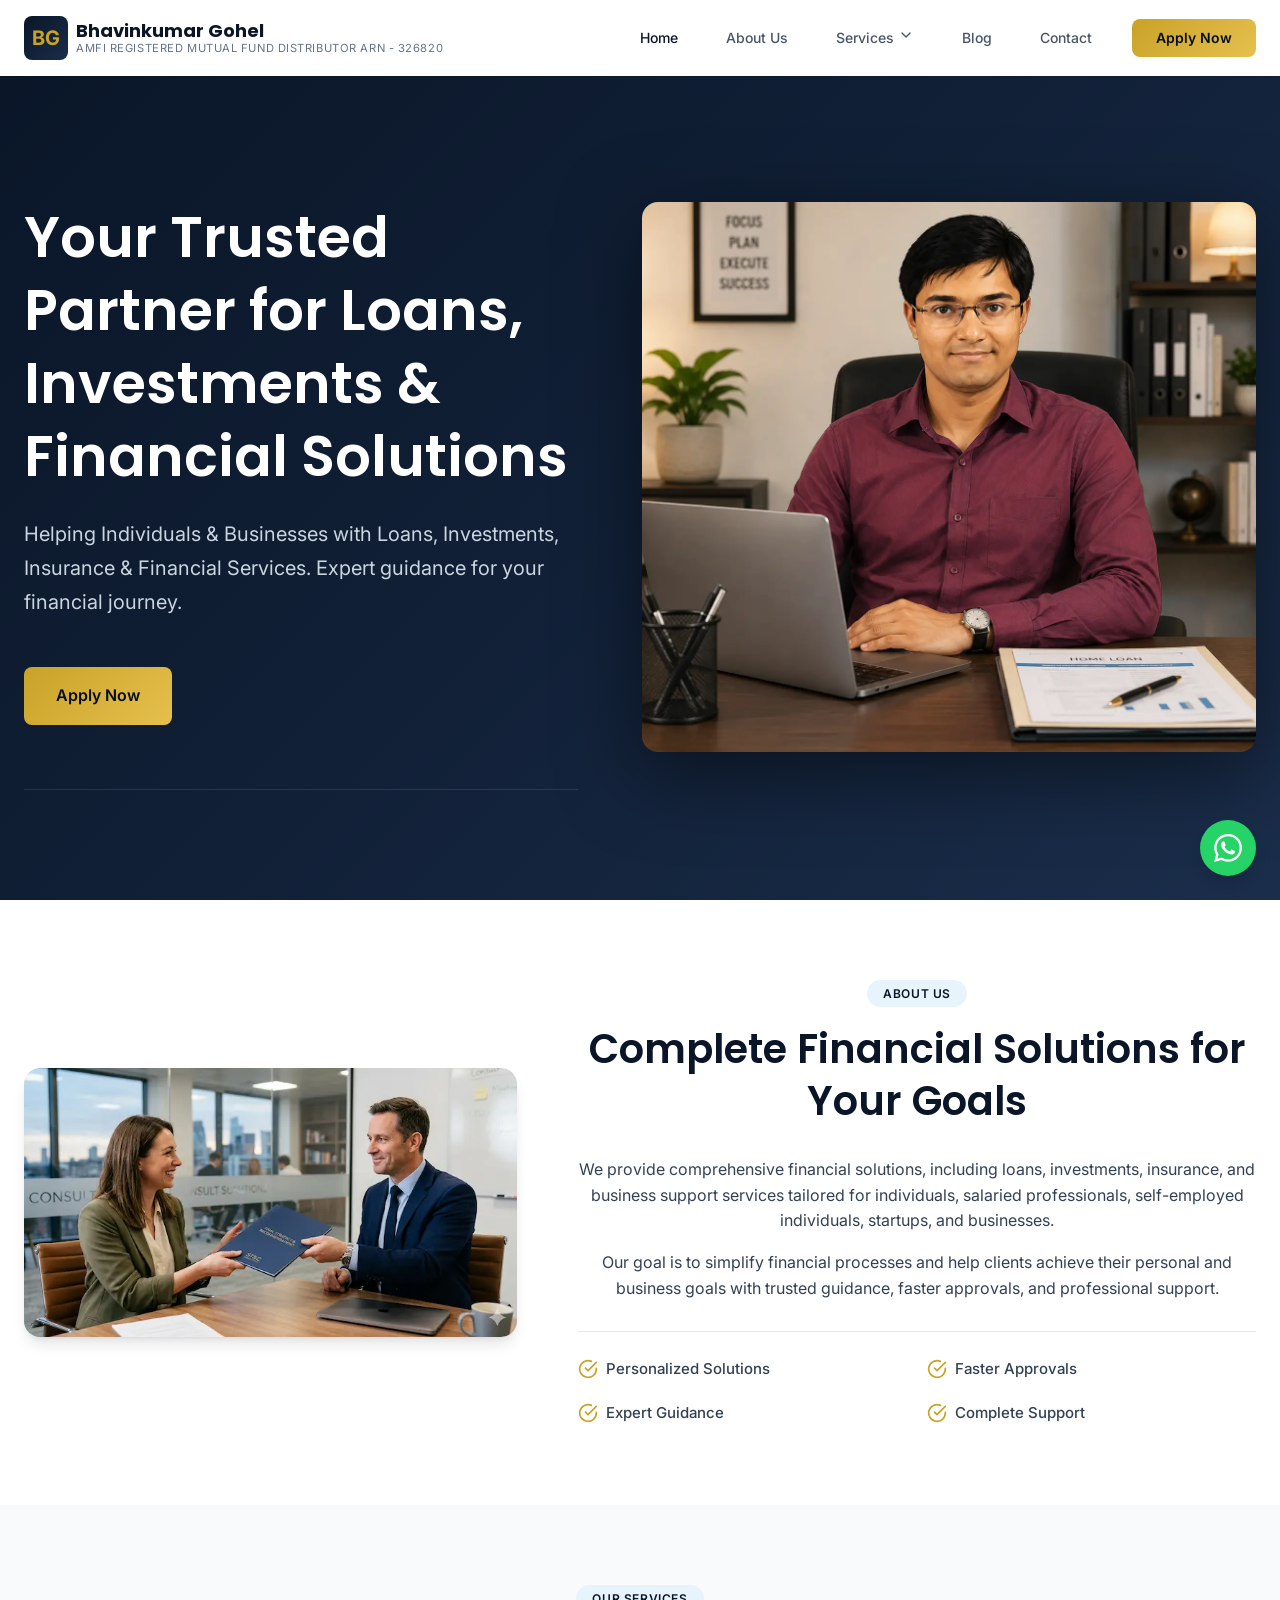
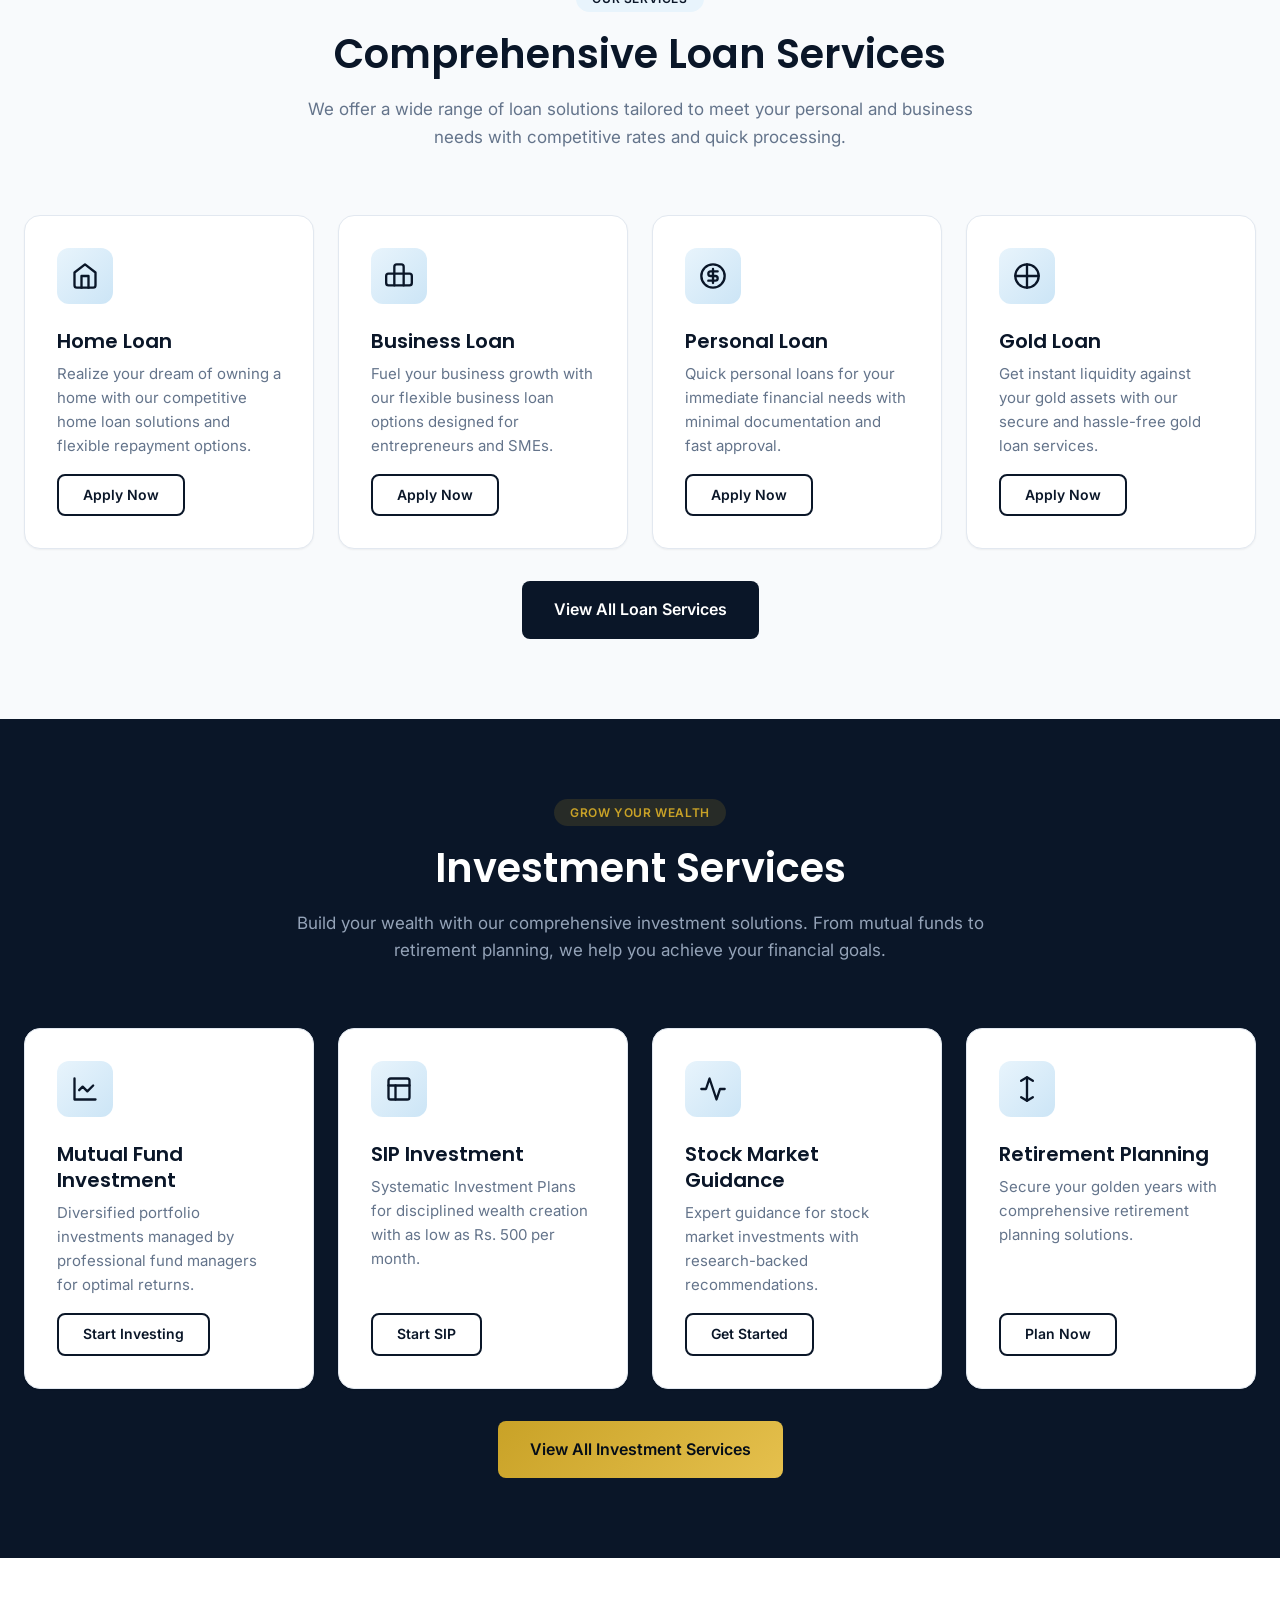
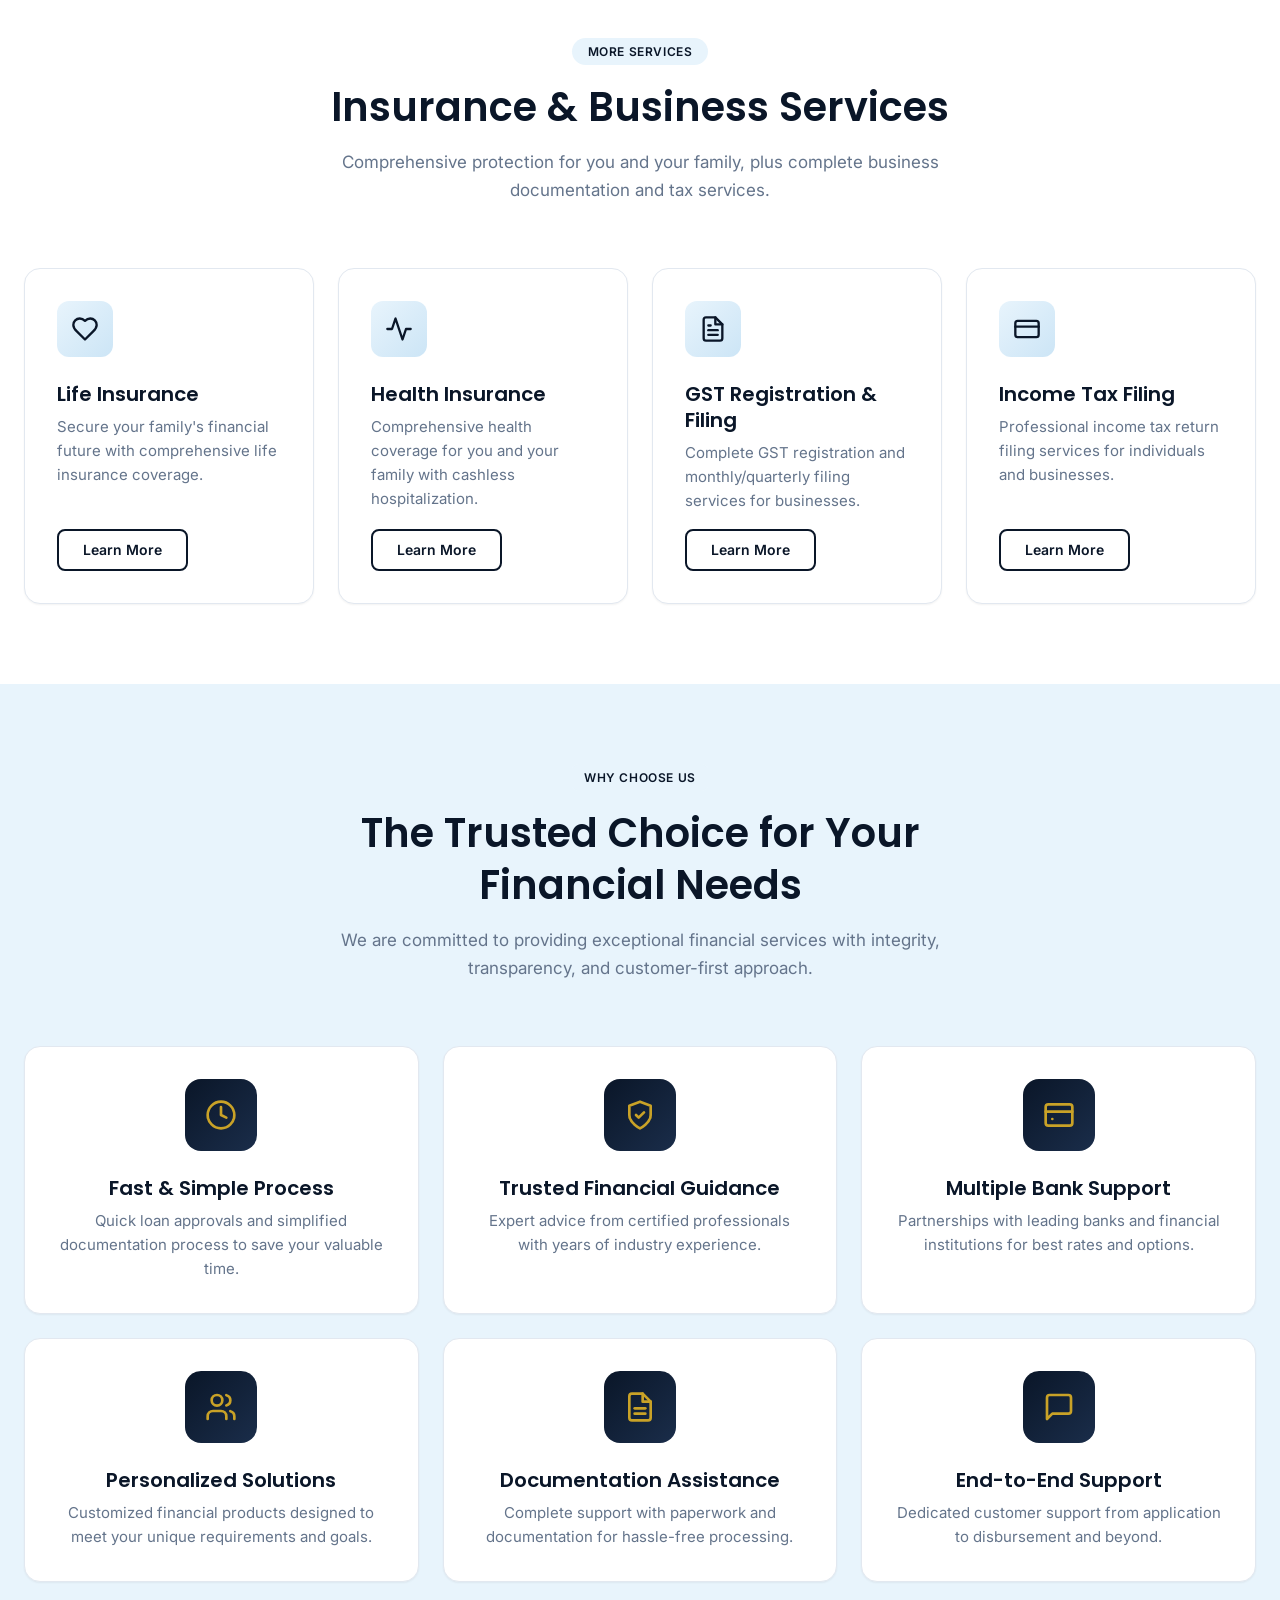
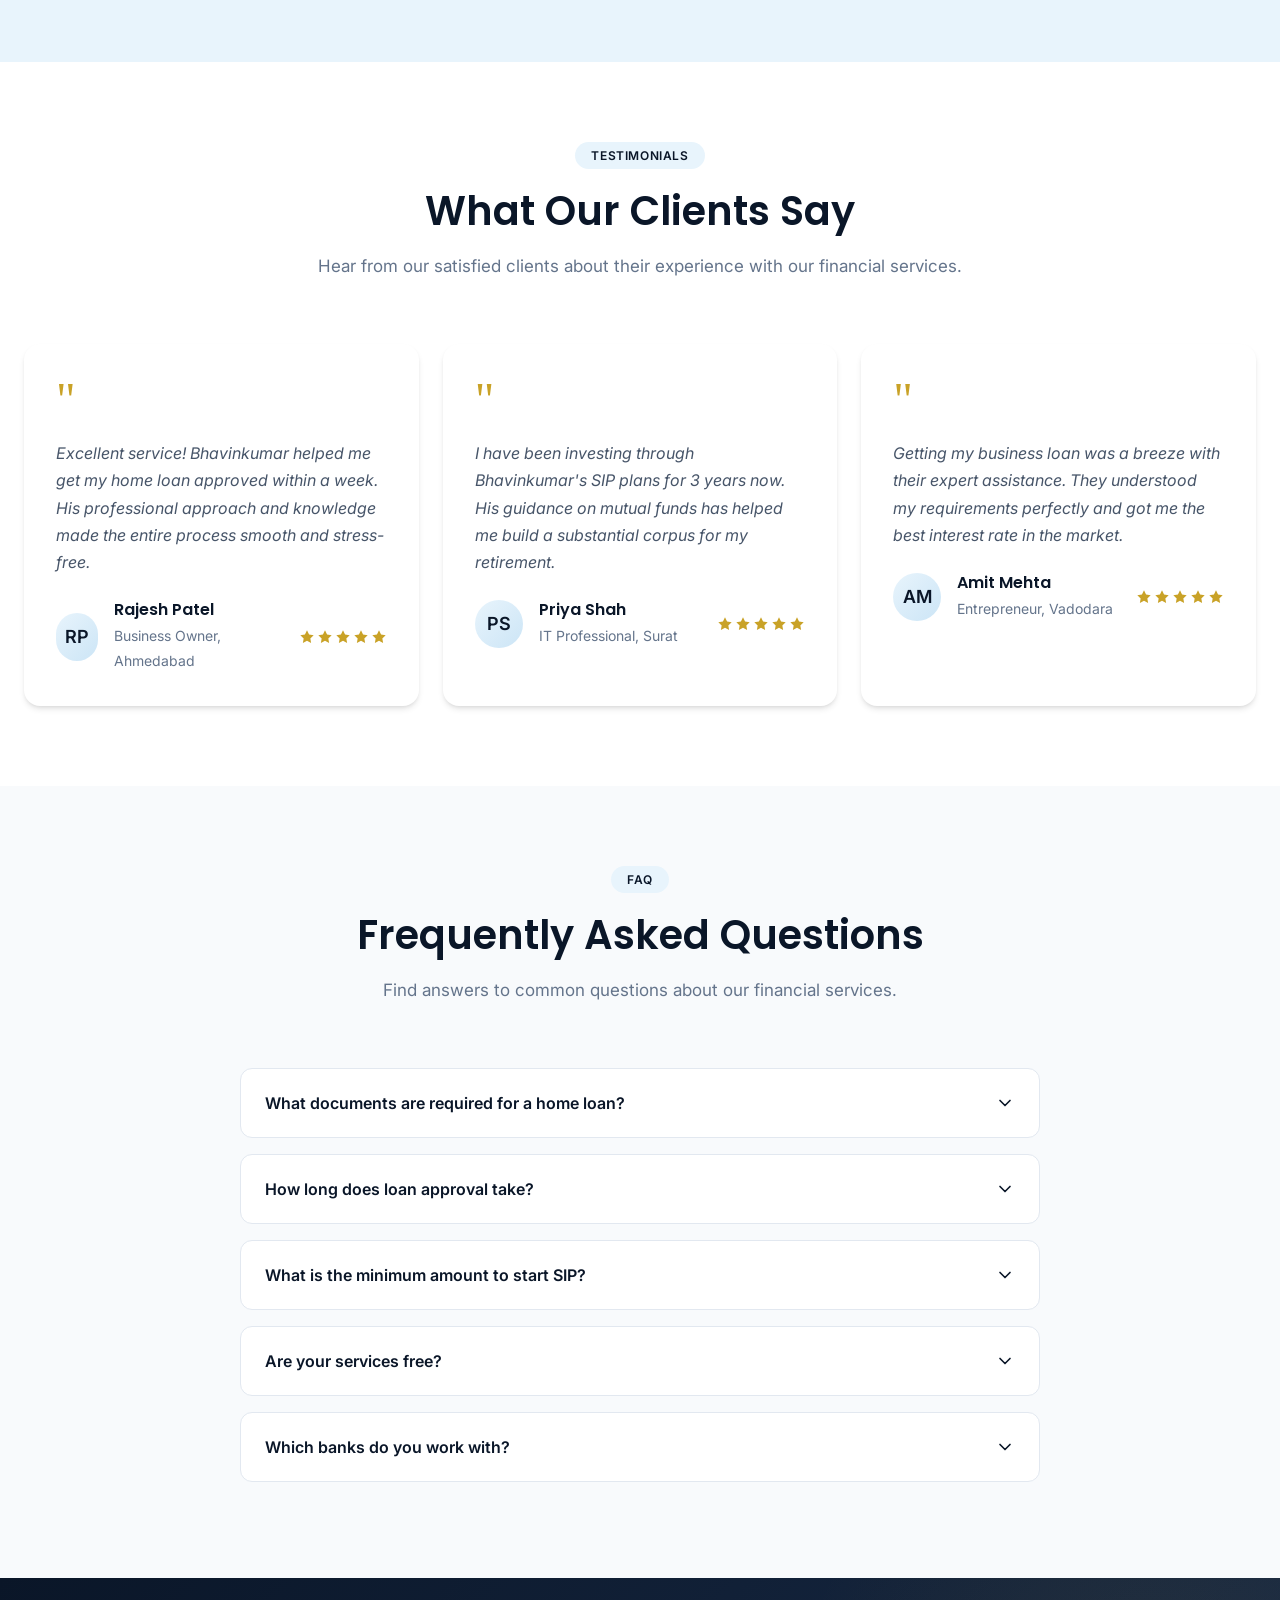
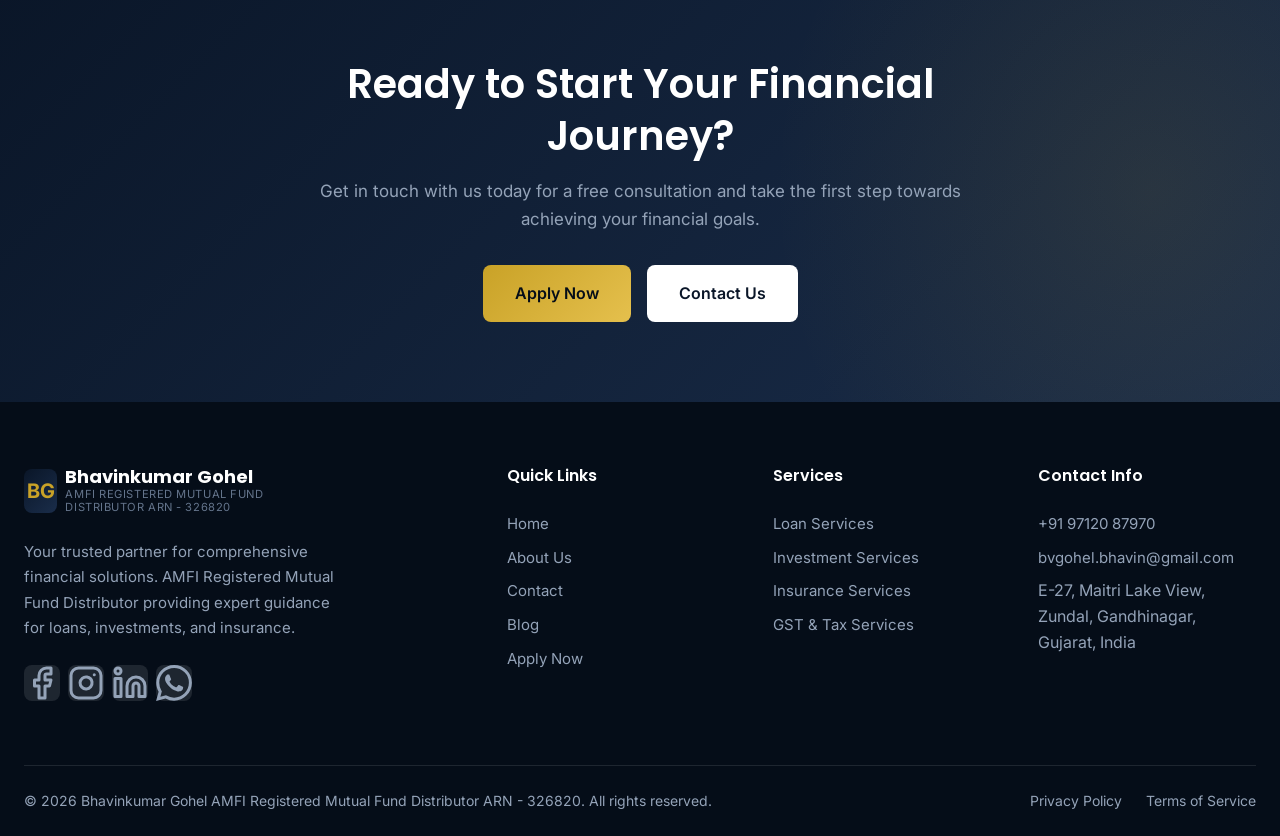
==== commit d5bc7656: "Update index.html" ====
--- a/index.html
+++ b/index.html
@@ -116,60 +116,6 @@
 </section>
 
 
-    
-  <!-- About Section -->
-    <!--   <section class="section section-lg" id="about">
-    <div class="container">
-        <!-- CSS to handle the centering of the remaining content -->
-    <!--   <style>
-            .about-content-centered {
-                max-width: 800px;
-                margin: 0 auto;
-                text-align: center;
-            }
-            .about-features-centered {
-                display: flex;
-                flex-wrap: wrap;
-                justify-content: center;
-                gap: 20px;
-                margin-top: 30px;
-            }
-            .about-feature {
-                display: flex;
-                align-items: center;
-                gap: 8px;
-            }
-        </style>
-
-        <div class="about-content-centered" data-animate>
-            <span class="section-badge">About Us</span>
-            <h2>Complete Financial Solutions for Your Goals</h2>
-            
-            <p>We provide complete financial, loan, investment, insurance, and business support solutions for individuals, salaried employees, self-employed professionals, startups, and businesses.</p>
-            
-            <p>Our goal is to simplify financial processes and help clients achieve their personal and business goals with trusted guidance, faster approvals, and professional support.</p>
-            
-            <div class="about-features-centered">
-                <div class="about-feature">
-                    <svg xmlns="http://www.w3.org/2000/svg" width="20" height="20" viewBox="0 0 24 24" fill="none" stroke="currentColor" stroke-width="2" stroke-linecap="round" stroke-linejoin="round"><path d="M22 11.08V12a10 10 0 1 1-5.93-9.14"/><polyline points="22 4 12 14.01 9 11.01"/></svg>
-                    Personalized Solutions
-                </div>
-                <div class="about-feature">
-                    <svg xmlns="http://www.w3.org/2000/svg" width="20" height="20" viewBox="0 0 24 24" fill="none" stroke="currentColor" stroke-width="2" stroke-linecap="round" stroke-linejoin="round"><path d="M22 11.08V12a10 10 0 1 1-5.93-9.14"/><polyline points="22 4 12 14.01 9 11.01"/></svg>
-                    Faster Approvals
-                </div>
-                <div class="about-feature">
-                    <svg xmlns="http://www.w3.org/2000/svg" width="20" height="20" viewBox="0 0 24 24" fill="none" stroke="currentColor" stroke-width="2" stroke-linecap="round" stroke-linejoin="round"><path d="M22 11.08V12a10 10 0 1 1-5.93-9.14"/><polyline points="22 4 12 14.01 9 11.01"/></svg>
-                    Expert Guidance
-                </div>
-                <div class="about-feature">
-                    <svg xmlns="http://www.w3.org/2000/svg" width="20" height="20" viewBox="0 0 24 24" fill="none" stroke="currentColor" stroke-width="2" stroke-linecap="round" stroke-linejoin="round"><path d="M22 11.08V12a10 10 0 1 1-5.93-9.14"/><polyline points="22 4 12 14.01 9 11.01"/></svg>
-                    Complete Support
-                </div>
-            </div>
-        </div>
-    </div>
-</section> -->
 
 <!-- About Section -->
 <section class="section section-lg" id="about">
@@ -264,7 +210,7 @@
                 <span class="section-badge">About Us</span>
                 <h2>Complete Financial Solutions for Your Goals</h2>
                 
-                <p>We provide comprehensive financial solutions, including loans, investments, insurance, and business support services tailored for individuals, salaried professionals, self-employed individuals, startups, and businesses.</p>
+                <p style="margin-top:30px;"> We provide comprehensive financial solutions, including loans, investments, insurance, and business support services tailored for individuals, salaried professionals, self-employed individuals, startups, and businesses.</p>
                 
                 <p>Our goal is to simplify financial processes and help clients achieve their personal and business goals with trusted guidance, faster approvals, and professional support.</p>
                 
